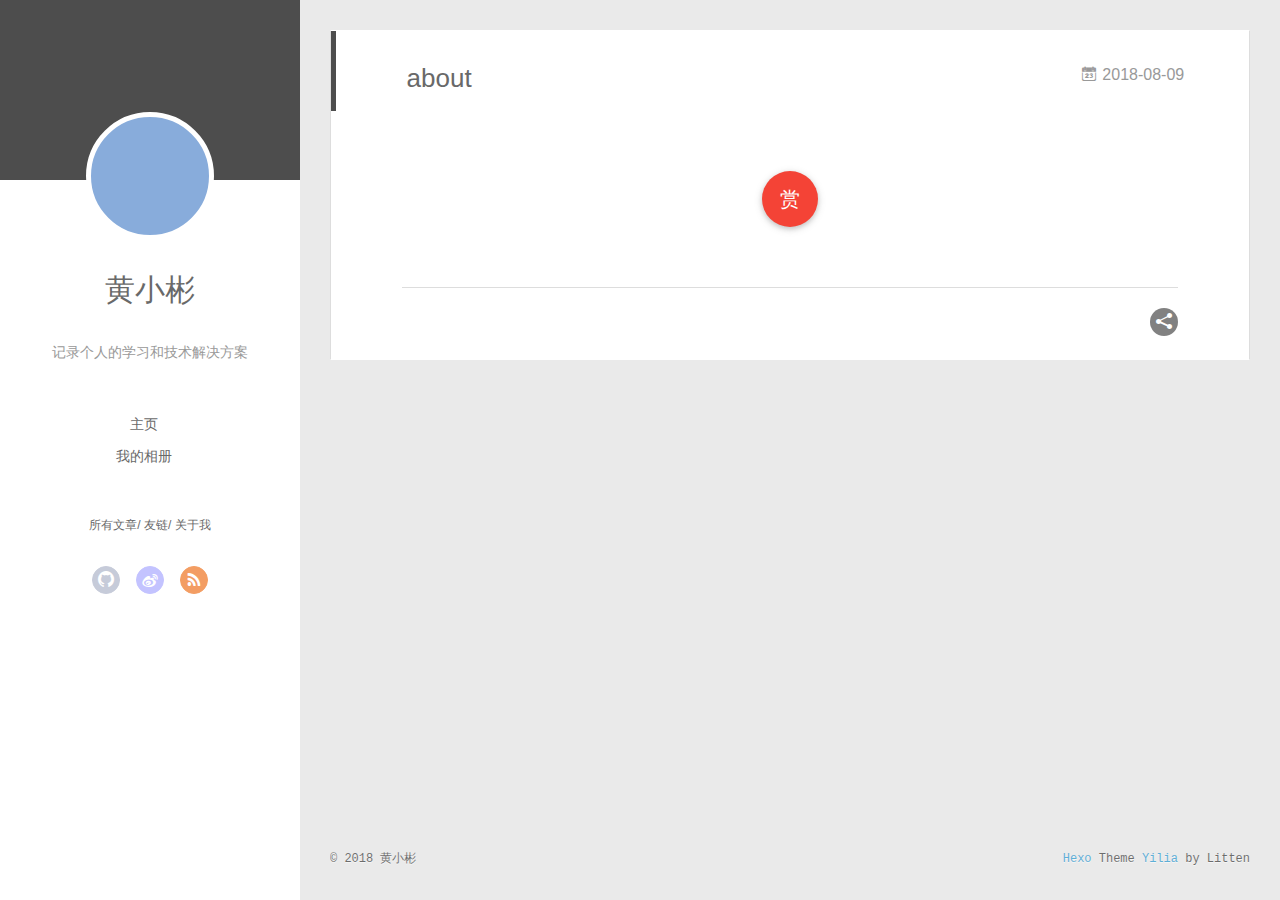
==== about/index.html @ 439bd2ae "Site updated: 2018-08-10 16:48:14" ====
<!DOCTYPE html>
<html>
<head>
  <meta charset="utf-8">
  
  <meta name="renderer" content="webkit">
  <meta http-equiv="X-UA-Compatible" content="IE=edge" >
  <link rel="dns-prefetch" href="https://www.binyun.net.cn">
  <title>about | 小彬の博客</title>
  <meta name="viewport" content="width=device-width, initial-scale=1, maximum-scale=1">
  <meta name="description" content="我所理解的生活就是做一些自己的事情。">
<meta name="keywords" content="java,开发者，程序员，编程。">
<meta property="og:type" content="website">
<meta property="og:title" content="about">
<meta property="og:url" content="https://www.binyun.net.cn/about/index.html">
<meta property="og:site_name" content="小彬の博客">
<meta property="og:description" content="我所理解的生活就是做一些自己的事情。">
<meta property="og:locale" content="zh-Hans">
<meta property="og:updated_time" content="2018-08-09T02:10:15.523Z">
<meta name="twitter:card" content="summary">
<meta name="twitter:title" content="about">
<meta name="twitter:description" content="我所理解的生活就是做一些自己的事情。">
  
    <link rel="alternative" href="/atom.xml" title="小彬の博客" type="application/atom+xml">
  
  
    <link rel="icon" href="/favicon.png">
  
  <link rel="stylesheet" type="text/css" href="/./main.0cf68a.css">
  <style type="text/css">
  
    #container.show {
      background: linear-gradient(200deg,#a0cfe4,#e8c37e);
    }
  </style>
  

  

</head>

<body>
  <div id="container" q-class="show:isCtnShow">
    <canvas id="anm-canvas" class="anm-canvas"></canvas>
    <div class="left-col" q-class="show:isShow">
      
<div class="overlay" style="background: #4d4d4d"></div>
<div class="intrude-less">
	<header id="header" class="inner">
		<a href="/" class="profilepic">
			<img src="" class="js-avatar">
		</a>
		<hgroup>
		  <h1 class="header-author"><a href="/">黄小彬</a></h1>
		</hgroup>
		
		<p class="header-subtitle">记录个人的学习和技术解决方案</p>
		

		<nav class="header-menu">
			<ul>
			
				<li><a href="/">主页</a></li>
	        
				<li><a href="/photos">我的相册</a></li>
	        
			</ul>
		</nav>
		<nav class="header-smart-menu">
    		
    			
    			<a q-on="click: openSlider(e, 'innerArchive')" href="javascript:void(0)">所有文章</a>
    			
            
    			
    			<a q-on="click: openSlider(e, 'friends')" href="javascript:void(0)">友链</a>
    			
            
    			
    			<a q-on="click: openSlider(e, 'aboutme')" href="javascript:void(0)">关于我</a>
    			
            
		</nav>
		<nav class="header-nav">
			<div class="social">
				
					<a class="github" target="_blank" href="#" title="github"><i class="icon-github"></i></a>
		        
					<a class="weibo" target="_blank" href="https://weibo.com/3853908824" title="weibo"><i class="icon-weibo"></i></a>
		        
					<a class="rss" target="_blank" href="#" title="rss"><i class="icon-rss"></i></a>
		        
			</div>
		</nav>
	</header>		
</div>

    </div>
    <div class="mid-col" q-class="show:isShow,hide:isShow|isFalse">
      
<nav id="mobile-nav">
  	<div class="overlay js-overlay" style="background: #4d4d4d"></div>
	<div class="btnctn js-mobile-btnctn">
  		<div class="slider-trigger list" q-on="click: openSlider(e)"><i class="icon icon-sort"></i></div>
	</div>
	<div class="intrude-less">
		<header id="header" class="inner">
			<div class="profilepic">
				<img src="" class="js-avatar">
			</div>
			<hgroup>
			  <h1 class="header-author js-header-author">黄小彬</h1>
			</hgroup>
			
			<p class="header-subtitle"><i class="icon icon-quo-left"></i>记录个人的学习和技术解决方案<i class="icon icon-quo-right"></i></p>
			
			
			
				
			
				
			
			
			
			<nav class="header-nav">
				<div class="social">
					
						<a class="github" target="_blank" href="#" title="github"><i class="icon-github"></i></a>
			        
						<a class="weibo" target="_blank" href="https://weibo.com/3853908824" title="weibo"><i class="icon-weibo"></i></a>
			        
						<a class="rss" target="_blank" href="#" title="rss"><i class="icon-rss"></i></a>
			        
				</div>
			</nav>

			<nav class="header-menu js-header-menu">
				<ul style="width: 50%">
				
				
					<li style="width: 50%"><a href="/">主页</a></li>
		        
					<li style="width: 50%"><a href="/photos">我的相册</a></li>
		        
				</ul>
			</nav>
		</header>				
	</div>
	<div class="mobile-mask" style="display:none" q-show="isShow"></div>
</nav>

      <div id="wrapper" class="body-wrap">
        <div class="menu-l">
          <div class="canvas-wrap">
            <canvas data-colors="#eaeaea" data-sectionHeight="100" data-contentId="js-content" id="myCanvas1" class="anm-canvas"></canvas>
          </div>
          <div id="js-content" class="content-ll">
            <article id="page-" class="article article-type-page " itemscope itemprop="blogPost">
  <div class="article-inner">
    
      <header class="article-header">
        
  
    <h1 class="article-title" itemprop="name">
      about
    </h1>
  

        
        <a href="/about/index.html" class="archive-article-date">
  	<time datetime="2018-08-09T02:10:15.000Z" itemprop="datePublished"><i class="icon-calendar icon"></i>2018-08-09</time>
</a>
        
      </header>
    
    <div class="article-entry" itemprop="articleBody">
      
        
      

      
        <div class="page-reward">
          <a href="javascript:;" class="page-reward-btn tooltip-top">
            <div class="tooltip tooltip-east">
            <span class="tooltip-item">
              赏
            </span>
            <span class="tooltip-content">
              <span class="tooltip-text">
                <span class="tooltip-inner">
                  <p class="reward-p"><i class="icon icon-quo-left"></i>谢谢你请我吃糖果<i class="icon icon-quo-right"></i></p>
                  <div class="reward-box">
                    
                    <div class="reward-box-item">
                      <img class="reward-img" src="/assets/img/alipay.jpg">
                      <span class="reward-type">支付宝</span>
                    </div>
                    
                    
                    <div class="reward-box-item">
                      <img class="reward-img" src="/assets/img/weixin.jpg">
                      <span class="reward-type">微信</span>
                    </div>
                    
                  </div>
                </span>
              </span>
            </span>
          </div>
          </a>
        </div>
      
    </div>
    <div class="article-info article-info-index">
      
      
      

      

      
        
<div class="share-btn share-icons tooltip-left">
  <div class="tooltip tooltip-east">
    <span class="tooltip-item">
      <a href="javascript:;" class="share-sns share-outer">
        <i class="icon icon-share"></i>
      </a>
    </span>
    <span class="tooltip-content">
      <div class="share-wrap">
        <div class="share-icons">
          <a class="weibo share-sns" href="javascript:;" data-type="weibo">
            <i class="icon icon-weibo"></i>
          </a>
          <a class="weixin share-sns wxFab" href="javascript:;" data-type="weixin">
            <i class="icon icon-weixin"></i>
          </a>
          <a class="qq share-sns" href="javascript:;" data-type="qq">
            <i class="icon icon-qq"></i>
          </a>
          <a class="douban share-sns" href="javascript:;" data-type="douban">
            <i class="icon icon-douban"></i>
          </a>
          <a class="qzone share-sns" href="javascript:;" data-type="qzone">
            <i class="icon icon-qzone"></i>
          </a>
          <a class="facebook share-sns" href="javascript:;" data-type="facebook">
            <i class="icon icon-facebook"></i>
          </a>
          <a class="twitter share-sns" href="javascript:;" data-type="twitter">
            <i class="icon icon-twitter"></i>
          </a>
          <a class="google share-sns" href="javascript:;" data-type="google">
            <i class="icon icon-google"></i>
          </a>
        </div>
      </div>
    </span>
  </div>
</div>

<div class="page-modal wx-share js-wx-box">
    <a class="close js-modal-close" href="javascript:;"><i class="icon icon-close"></i></a>
    <p>扫一扫，分享到微信</p>
    <div class="wx-qrcode">
      <img src="//pan.baidu.com/share/qrcode?url=https://www.binyun.net.cn/about/" alt="微信分享二维码">
    </div>
</div>

<div class="mask js-mask"></div>
      
      <div class="clearfix"></div>
    </div>
  </div>
</article>

  

<aside class="wrap-side-operation">
    <div class="mod-side-operation">
        
        <div class="jump-container" id="js-jump-container" style="display:none;">
            <a href="javascript:void(0)" class="mod-side-operation__jump-to-top">
                <i class="icon-font icon-back"></i>
            </a>
            <div id="js-jump-plan-container" class="jump-plan-container" style="top: -11px;">
                <i class="icon-font icon-plane jump-plane"></i>
            </div>
        </div>
        
        
    </div>
</aside>



  
  
  

  

  

  


          </div>
        </div>
      </div>
      <footer id="footer">
  <div class="outer">
    <div id="footer-info">
    	<div class="footer-left">
    		&copy; 2018 黄小彬
    	</div>
      	<div class="footer-right">
      		<a href="http://hexo.io/" target="_blank">Hexo</a>  Theme <a href="https://github.com/litten/hexo-theme-yilia" target="_blank">Yilia</a> by Litten
      	</div>
    </div>
  </div>
</footer>
    </div>
    <script>
	var yiliaConfig = {
		mathjax: false,
		isHome: false,
		isPost: false,
		isArchive: false,
		isTag: false,
		isCategory: false,
		open_in_new: false,
		toc_hide_index: true,
		root: "/",
		innerArchive: true,
		showTags: false
	}
</script>

<script>!function(t){function n(e){if(r[e])return r[e].exports;var i=r[e]={exports:{},id:e,loaded:!1};return t[e].call(i.exports,i,i.exports,n),i.loaded=!0,i.exports}var r={};n.m=t,n.c=r,n.p="./",n(0)}([function(t,n,r){r(195),t.exports=r(191)},function(t,n,r){var e=r(3),i=r(52),o=r(27),u=r(28),c=r(53),f="prototype",a=function(t,n,r){var s,l,h,v,p=t&a.F,d=t&a.G,y=t&a.S,g=t&a.P,b=t&a.B,m=d?e:y?e[n]||(e[n]={}):(e[n]||{})[f],x=d?i:i[n]||(i[n]={}),w=x[f]||(x[f]={});d&&(r=n);for(s in r)l=!p&&m&&void 0!==m[s],h=(l?m:r)[s],v=b&&l?c(h,e):g&&"function"==typeof h?c(Function.call,h):h,m&&u(m,s,h,t&a.U),x[s]!=h&&o(x,s,v),g&&w[s]!=h&&(w[s]=h)};e.core=i,a.F=1,a.G=2,a.S=4,a.P=8,a.B=16,a.W=32,a.U=64,a.R=128,t.exports=a},function(t,n,r){var e=r(6);t.exports=function(t){if(!e(t))throw TypeError(t+" is not an object!");return t}},function(t,n){var r=t.exports="undefined"!=typeof window&&window.Math==Math?window:"undefined"!=typeof self&&self.Math==Math?self:Function("return this")();"number"==typeof __g&&(__g=r)},function(t,n){t.exports=function(t){try{return!!t()}catch(t){return!0}}},function(t,n){var r=t.exports="undefined"!=typeof window&&window.Math==Math?window:"undefined"!=typeof self&&self.Math==Math?self:Function("return this")();"number"==typeof __g&&(__g=r)},function(t,n){t.exports=function(t){return"object"==typeof t?null!==t:"function"==typeof t}},function(t,n,r){var e=r(126)("wks"),i=r(76),o=r(3).Symbol,u="function"==typeof o;(t.exports=function(t){return e[t]||(e[t]=u&&o[t]||(u?o:i)("Symbol."+t))}).store=e},function(t,n){var r={}.hasOwnProperty;t.exports=function(t,n){return r.call(t,n)}},function(t,n,r){var e=r(94),i=r(33);t.exports=function(t){return e(i(t))}},function(t,n,r){t.exports=!r(4)(function(){return 7!=Object.defineProperty({},"a",{get:function(){return 7}}).a})},function(t,n,r){var e=r(2),i=r(167),o=r(50),u=Object.defineProperty;n.f=r(10)?Object.defineProperty:function(t,n,r){if(e(t),n=o(n,!0),e(r),i)try{return u(t,n,r)}catch(t){}if("get"in r||"set"in r)throw TypeError("Accessors not supported!");return"value"in r&&(t[n]=r.value),t}},function(t,n,r){t.exports=!r(18)(function(){return 7!=Object.defineProperty({},"a",{get:function(){return 7}}).a})},function(t,n,r){var e=r(14),i=r(22);t.exports=r(12)?function(t,n,r){return e.f(t,n,i(1,r))}:function(t,n,r){return t[n]=r,t}},function(t,n,r){var e=r(20),i=r(58),o=r(42),u=Object.defineProperty;n.f=r(12)?Object.defineProperty:function(t,n,r){if(e(t),n=o(n,!0),e(r),i)try{return u(t,n,r)}catch(t){}if("get"in r||"set"in r)throw TypeError("Accessors not supported!");return"value"in r&&(t[n]=r.value),t}},function(t,n,r){var e=r(40)("wks"),i=r(23),o=r(5).Symbol,u="function"==typeof o;(t.exports=function(t){return e[t]||(e[t]=u&&o[t]||(u?o:i)("Symbol."+t))}).store=e},function(t,n,r){var e=r(67),i=Math.min;t.exports=function(t){return t>0?i(e(t),9007199254740991):0}},function(t,n,r){var e=r(46);t.exports=function(t){return Object(e(t))}},function(t,n){t.exports=function(t){try{return!!t()}catch(t){return!0}}},function(t,n,r){var e=r(63),i=r(34);t.exports=Object.keys||function(t){return e(t,i)}},function(t,n,r){var e=r(21);t.exports=function(t){if(!e(t))throw TypeError(t+" is not an object!");return t}},function(t,n){t.exports=function(t){return"object"==typeof t?null!==t:"function"==typeof t}},function(t,n){t.exports=function(t,n){return{enumerable:!(1&t),configurable:!(2&t),writable:!(4&t),value:n}}},function(t,n){var r=0,e=Math.random();t.exports=function(t){return"Symbol(".concat(void 0===t?"":t,")_",(++r+e).toString(36))}},function(t,n){var r={}.hasOwnProperty;t.exports=function(t,n){return r.call(t,n)}},function(t,n){var r=t.exports={version:"2.4.0"};"number"==typeof __e&&(__e=r)},function(t,n){t.exports=function(t){if("function"!=typeof t)throw TypeError(t+" is not a function!");return t}},function(t,n,r){var e=r(11),i=r(66);t.exports=r(10)?function(t,n,r){return e.f(t,n,i(1,r))}:function(t,n,r){return t[n]=r,t}},function(t,n,r){var e=r(3),i=r(27),o=r(24),u=r(76)("src"),c="toString",f=Function[c],a=(""+f).split(c);r(52).inspectSource=function(t){return f.call(t)},(t.exports=function(t,n,r,c){var f="function"==typeof r;f&&(o(r,"name")||i(r,"name",n)),t[n]!==r&&(f&&(o(r,u)||i(r,u,t[n]?""+t[n]:a.join(String(n)))),t===e?t[n]=r:c?t[n]?t[n]=r:i(t,n,r):(delete t[n],i(t,n,r)))})(Function.prototype,c,function(){return"function"==typeof this&&this[u]||f.call(this)})},function(t,n,r){var e=r(1),i=r(4),o=r(46),u=function(t,n,r,e){var i=String(o(t)),u="<"+n;return""!==r&&(u+=" "+r+'="'+String(e).replace(/"/g,"&quot;")+'"'),u+">"+i+"</"+n+">"};t.exports=function(t,n){var r={};r[t]=n(u),e(e.P+e.F*i(function(){var n=""[t]('"');return n!==n.toLowerCase()||n.split('"').length>3}),"String",r)}},function(t,n,r){var e=r(115),i=r(46);t.exports=function(t){return e(i(t))}},function(t,n,r){var e=r(116),i=r(66),o=r(30),u=r(50),c=r(24),f=r(167),a=Object.getOwnPropertyDescriptor;n.f=r(10)?a:function(t,n){if(t=o(t),n=u(n,!0),f)try{return a(t,n)}catch(t){}if(c(t,n))return i(!e.f.call(t,n),t[n])}},function(t,n,r){var e=r(24),i=r(17),o=r(145)("IE_PROTO"),u=Object.prototype;t.exports=Object.getPrototypeOf||function(t){return t=i(t),e(t,o)?t[o]:"function"==typeof t.constructor&&t instanceof t.constructor?t.constructor.prototype:t instanceof Object?u:null}},function(t,n){t.exports=function(t){if(void 0==t)throw TypeError("Can't call method on  "+t);return t}},function(t,n){t.exports="constructor,hasOwnProperty,isPrototypeOf,propertyIsEnumerable,toLocaleString,toString,valueOf".split(",")},function(t,n){t.exports={}},function(t,n){t.exports=!0},function(t,n){n.f={}.propertyIsEnumerable},function(t,n,r){var e=r(14).f,i=r(8),o=r(15)("toStringTag");t.exports=function(t,n,r){t&&!i(t=r?t:t.prototype,o)&&e(t,o,{configurable:!0,value:n})}},function(t,n,r){var e=r(40)("keys"),i=r(23);t.exports=function(t){return e[t]||(e[t]=i(t))}},function(t,n,r){var e=r(5),i="__core-js_shared__",o=e[i]||(e[i]={});t.exports=function(t){return o[t]||(o[t]={})}},function(t,n){var r=Math.ceil,e=Math.floor;t.exports=function(t){return isNaN(t=+t)?0:(t>0?e:r)(t)}},function(t,n,r){var e=r(21);t.exports=function(t,n){if(!e(t))return t;var r,i;if(n&&"function"==typeof(r=t.toString)&&!e(i=r.call(t)))return i;if("function"==typeof(r=t.valueOf)&&!e(i=r.call(t)))return i;if(!n&&"function"==typeof(r=t.toString)&&!e(i=r.call(t)))return i;throw TypeError("Can't convert object to primitive value")}},function(t,n,r){var e=r(5),i=r(25),o=r(36),u=r(44),c=r(14).f;t.exports=function(t){var n=i.Symbol||(i.Symbol=o?{}:e.Symbol||{});"_"==t.charAt(0)||t in n||c(n,t,{value:u.f(t)})}},function(t,n,r){n.f=r(15)},function(t,n){var r={}.toString;t.exports=function(t){return r.call(t).slice(8,-1)}},function(t,n){t.exports=function(t){if(void 0==t)throw TypeError("Can't call method on  "+t);return t}},function(t,n,r){var e=r(4);t.exports=function(t,n){return!!t&&e(function(){n?t.call(null,function(){},1):t.call(null)})}},function(t,n,r){var e=r(53),i=r(115),o=r(17),u=r(16),c=r(203);t.exports=function(t,n){var r=1==t,f=2==t,a=3==t,s=4==t,l=6==t,h=5==t||l,v=n||c;return function(n,c,p){for(var d,y,g=o(n),b=i(g),m=e(c,p,3),x=u(b.length),w=0,S=r?v(n,x):f?v(n,0):void 0;x>w;w++)if((h||w in b)&&(d=b[w],y=m(d,w,g),t))if(r)S[w]=y;else if(y)switch(t){case 3:return!0;case 5:return d;case 6:return w;case 2:S.push(d)}else if(s)return!1;return l?-1:a||s?s:S}}},function(t,n,r){var e=r(1),i=r(52),o=r(4);t.exports=function(t,n){var r=(i.Object||{})[t]||Object[t],u={};u[t]=n(r),e(e.S+e.F*o(function(){r(1)}),"Object",u)}},function(t,n,r){var e=r(6);t.exports=function(t,n){if(!e(t))return t;var r,i;if(n&&"function"==typeof(r=t.toString)&&!e(i=r.call(t)))return i;if("function"==typeof(r=t.valueOf)&&!e(i=r.call(t)))return i;if(!n&&"function"==typeof(r=t.toString)&&!e(i=r.call(t)))return i;throw TypeError("Can't convert object to primitive value")}},function(t,n,r){var e=r(5),i=r(25),o=r(91),u=r(13),c="prototype",f=function(t,n,r){var a,s,l,h=t&f.F,v=t&f.G,p=t&f.S,d=t&f.P,y=t&f.B,g=t&f.W,b=v?i:i[n]||(i[n]={}),m=b[c],x=v?e:p?e[n]:(e[n]||{})[c];v&&(r=n);for(a in r)(s=!h&&x&&void 0!==x[a])&&a in b||(l=s?x[a]:r[a],b[a]=v&&"function"!=typeof x[a]?r[a]:y&&s?o(l,e):g&&x[a]==l?function(t){var n=function(n,r,e){if(this instanceof t){switch(arguments.length){case 0:return new t;case 1:return new t(n);case 2:return new t(n,r)}return new t(n,r,e)}return t.apply(this,arguments)};return n[c]=t[c],n}(l):d&&"function"==typeof l?o(Function.call,l):l,d&&((b.virtual||(b.virtual={}))[a]=l,t&f.R&&m&&!m[a]&&u(m,a,l)))};f.F=1,f.G=2,f.S=4,f.P=8,f.B=16,f.W=32,f.U=64,f.R=128,t.exports=f},function(t,n){var r=t.exports={version:"2.4.0"};"number"==typeof __e&&(__e=r)},function(t,n,r){var e=r(26);t.exports=function(t,n,r){if(e(t),void 0===n)return t;switch(r){case 1:return function(r){return t.call(n,r)};case 2:return function(r,e){return t.call(n,r,e)};case 3:return function(r,e,i){return t.call(n,r,e,i)}}return function(){return t.apply(n,arguments)}}},function(t,n,r){var e=r(183),i=r(1),o=r(126)("metadata"),u=o.store||(o.store=new(r(186))),c=function(t,n,r){var i=u.get(t);if(!i){if(!r)return;u.set(t,i=new e)}var o=i.get(n);if(!o){if(!r)return;i.set(n,o=new e)}return o},f=function(t,n,r){var e=c(n,r,!1);return void 0!==e&&e.has(t)},a=function(t,n,r){var e=c(n,r,!1);return void 0===e?void 0:e.get(t)},s=function(t,n,r,e){c(r,e,!0).set(t,n)},l=function(t,n){var r=c(t,n,!1),e=[];return r&&r.forEach(function(t,n){e.push(n)}),e},h=function(t){return void 0===t||"symbol"==typeof t?t:String(t)},v=function(t){i(i.S,"Reflect",t)};t.exports={store:u,map:c,has:f,get:a,set:s,keys:l,key:h,exp:v}},function(t,n,r){"use strict";if(r(10)){var e=r(69),i=r(3),o=r(4),u=r(1),c=r(127),f=r(152),a=r(53),s=r(68),l=r(66),h=r(27),v=r(73),p=r(67),d=r(16),y=r(75),g=r(50),b=r(24),m=r(180),x=r(114),w=r(6),S=r(17),_=r(137),O=r(70),E=r(32),P=r(71).f,j=r(154),F=r(76),M=r(7),A=r(48),N=r(117),T=r(146),I=r(155),k=r(80),L=r(123),R=r(74),C=r(130),D=r(160),U=r(11),W=r(31),G=U.f,B=W.f,V=i.RangeError,z=i.TypeError,q=i.Uint8Array,K="ArrayBuffer",J="Shared"+K,Y="BYTES_PER_ELEMENT",H="prototype",$=Array[H],X=f.ArrayBuffer,Q=f.DataView,Z=A(0),tt=A(2),nt=A(3),rt=A(4),et=A(5),it=A(6),ot=N(!0),ut=N(!1),ct=I.values,ft=I.keys,at=I.entries,st=$.lastIndexOf,lt=$.reduce,ht=$.reduceRight,vt=$.join,pt=$.sort,dt=$.slice,yt=$.toString,gt=$.toLocaleString,bt=M("iterator"),mt=M("toStringTag"),xt=F("typed_constructor"),wt=F("def_constructor"),St=c.CONSTR,_t=c.TYPED,Ot=c.VIEW,Et="Wrong length!",Pt=A(1,function(t,n){return Tt(T(t,t[wt]),n)}),jt=o(function(){return 1===new q(new Uint16Array([1]).buffer)[0]}),Ft=!!q&&!!q[H].set&&o(function(){new q(1).set({})}),Mt=function(t,n){if(void 0===t)throw z(Et);var r=+t,e=d(t);if(n&&!m(r,e))throw V(Et);return e},At=function(t,n){var r=p(t);if(r<0||r%n)throw V("Wrong offset!");return r},Nt=function(t){if(w(t)&&_t in t)return t;throw z(t+" is not a typed array!")},Tt=function(t,n){if(!(w(t)&&xt in t))throw z("It is not a typed array constructor!");return new t(n)},It=function(t,n){return kt(T(t,t[wt]),n)},kt=function(t,n){for(var r=0,e=n.length,i=Tt(t,e);e>r;)i[r]=n[r++];return i},Lt=function(t,n,r){G(t,n,{get:function(){return this._d[r]}})},Rt=function(t){var n,r,e,i,o,u,c=S(t),f=arguments.length,s=f>1?arguments[1]:void 0,l=void 0!==s,h=j(c);if(void 0!=h&&!_(h)){for(u=h.call(c),e=[],n=0;!(o=u.next()).done;n++)e.push(o.value);c=e}for(l&&f>2&&(s=a(s,arguments[2],2)),n=0,r=d(c.length),i=Tt(this,r);r>n;n++)i[n]=l?s(c[n],n):c[n];return i},Ct=function(){for(var t=0,n=arguments.length,r=Tt(this,n);n>t;)r[t]=arguments[t++];return r},Dt=!!q&&o(function(){gt.call(new q(1))}),Ut=function(){return gt.apply(Dt?dt.call(Nt(this)):Nt(this),arguments)},Wt={copyWithin:function(t,n){return D.call(Nt(this),t,n,arguments.length>2?arguments[2]:void 0)},every:function(t){return rt(Nt(this),t,arguments.length>1?arguments[1]:void 0)},fill:function(t){return C.apply(Nt(this),arguments)},filter:function(t){return It(this,tt(Nt(this),t,arguments.length>1?arguments[1]:void 0))},find:function(t){return et(Nt(this),t,arguments.length>1?arguments[1]:void 0)},findIndex:function(t){return it(Nt(this),t,arguments.length>1?arguments[1]:void 0)},forEach:function(t){Z(Nt(this),t,arguments.length>1?arguments[1]:void 0)},indexOf:function(t){return ut(Nt(this),t,arguments.length>1?arguments[1]:void 0)},includes:function(t){return ot(Nt(this),t,arguments.length>1?arguments[1]:void 0)},join:function(t){return vt.apply(Nt(this),arguments)},lastIndexOf:function(t){return st.apply(Nt(this),arguments)},map:function(t){return Pt(Nt(this),t,arguments.length>1?arguments[1]:void 0)},reduce:function(t){return lt.apply(Nt(this),arguments)},reduceRight:function(t){return ht.apply(Nt(this),arguments)},reverse:function(){for(var t,n=this,r=Nt(n).length,e=Math.floor(r/2),i=0;i<e;)t=n[i],n[i++]=n[--r],n[r]=t;return n},some:function(t){return nt(Nt(this),t,arguments.length>1?arguments[1]:void 0)},sort:function(t){return pt.call(Nt(this),t)},subarray:function(t,n){var r=Nt(this),e=r.length,i=y(t,e);return new(T(r,r[wt]))(r.buffer,r.byteOffset+i*r.BYTES_PER_ELEMENT,d((void 0===n?e:y(n,e))-i))}},Gt=function(t,n){return It(this,dt.call(Nt(this),t,n))},Bt=function(t){Nt(this);var n=At(arguments[1],1),r=this.length,e=S(t),i=d(e.length),o=0;if(i+n>r)throw V(Et);for(;o<i;)this[n+o]=e[o++]},Vt={entries:function(){return at.call(Nt(this))},keys:function(){return ft.call(Nt(this))},values:function(){return ct.call(Nt(this))}},zt=function(t,n){return w(t)&&t[_t]&&"symbol"!=typeof n&&n in t&&String(+n)==String(n)},qt=function(t,n){return zt(t,n=g(n,!0))?l(2,t[n]):B(t,n)},Kt=function(t,n,r){return!(zt(t,n=g(n,!0))&&w(r)&&b(r,"value"))||b(r,"get")||b(r,"set")||r.configurable||b(r,"writable")&&!r.writable||b(r,"enumerable")&&!r.enumerable?G(t,n,r):(t[n]=r.value,t)};St||(W.f=qt,U.f=Kt),u(u.S+u.F*!St,"Object",{getOwnPropertyDescriptor:qt,defineProperty:Kt}),o(function(){yt.call({})})&&(yt=gt=function(){return vt.call(this)});var Jt=v({},Wt);v(Jt,Vt),h(Jt,bt,Vt.values),v(Jt,{slice:Gt,set:Bt,constructor:function(){},toString:yt,toLocaleString:Ut}),Lt(Jt,"buffer","b"),Lt(Jt,"byteOffset","o"),Lt(Jt,"byteLength","l"),Lt(Jt,"length","e"),G(Jt,mt,{get:function(){return this[_t]}}),t.exports=function(t,n,r,f){f=!!f;var a=t+(f?"Clamped":"")+"Array",l="Uint8Array"!=a,v="get"+t,p="set"+t,y=i[a],g=y||{},b=y&&E(y),m=!y||!c.ABV,S={},_=y&&y[H],j=function(t,r){var e=t._d;return e.v[v](r*n+e.o,jt)},F=function(t,r,e){var i=t._d;f&&(e=(e=Math.round(e))<0?0:e>255?255:255&e),i.v[p](r*n+i.o,e,jt)},M=function(t,n){G(t,n,{get:function(){return j(this,n)},set:function(t){return F(this,n,t)},enumerable:!0})};m?(y=r(function(t,r,e,i){s(t,y,a,"_d");var o,u,c,f,l=0,v=0;if(w(r)){if(!(r instanceof X||(f=x(r))==K||f==J))return _t in r?kt(y,r):Rt.call(y,r);o=r,v=At(e,n);var p=r.byteLength;if(void 0===i){if(p%n)throw V(Et);if((u=p-v)<0)throw V(Et)}else if((u=d(i)*n)+v>p)throw V(Et);c=u/n}else c=Mt(r,!0),u=c*n,o=new X(u);for(h(t,"_d",{b:o,o:v,l:u,e:c,v:new Q(o)});l<c;)M(t,l++)}),_=y[H]=O(Jt),h(_,"constructor",y)):L(function(t){new y(null),new y(t)},!0)||(y=r(function(t,r,e,i){s(t,y,a);var o;return w(r)?r instanceof X||(o=x(r))==K||o==J?void 0!==i?new g(r,At(e,n),i):void 0!==e?new g(r,At(e,n)):new g(r):_t in r?kt(y,r):Rt.call(y,r):new g(Mt(r,l))}),Z(b!==Function.prototype?P(g).concat(P(b)):P(g),function(t){t in y||h(y,t,g[t])}),y[H]=_,e||(_.constructor=y));var A=_[bt],N=!!A&&("values"==A.name||void 0==A.name),T=Vt.values;h(y,xt,!0),h(_,_t,a),h(_,Ot,!0),h(_,wt,y),(f?new y(1)[mt]==a:mt in _)||G(_,mt,{get:function(){return a}}),S[a]=y,u(u.G+u.W+u.F*(y!=g),S),u(u.S,a,{BYTES_PER_ELEMENT:n,from:Rt,of:Ct}),Y in _||h(_,Y,n),u(u.P,a,Wt),R(a),u(u.P+u.F*Ft,a,{set:Bt}),u(u.P+u.F*!N,a,Vt),u(u.P+u.F*(_.toString!=yt),a,{toString:yt}),u(u.P+u.F*o(function(){new y(1).slice()}),a,{slice:Gt}),u(u.P+u.F*(o(function(){return[1,2].toLocaleString()!=new y([1,2]).toLocaleString()})||!o(function(){_.toLocaleString.call([1,2])})),a,{toLocaleString:Ut}),k[a]=N?A:T,e||N||h(_,bt,T)}}else t.exports=function(){}},function(t,n){var r={}.toString;t.exports=function(t){return r.call(t).slice(8,-1)}},function(t,n,r){var e=r(21),i=r(5).document,o=e(i)&&e(i.createElement);t.exports=function(t){return o?i.createElement(t):{}}},function(t,n,r){t.exports=!r(12)&&!r(18)(function(){return 7!=Object.defineProperty(r(57)("div"),"a",{get:function(){return 7}}).a})},function(t,n,r){"use strict";var e=r(36),i=r(51),o=r(64),u=r(13),c=r(8),f=r(35),a=r(96),s=r(38),l=r(103),h=r(15)("iterator"),v=!([].keys&&"next"in[].keys()),p="keys",d="values",y=function(){return this};t.exports=function(t,n,r,g,b,m,x){a(r,n,g);var w,S,_,O=function(t){if(!v&&t in F)return F[t];switch(t){case p:case d:return function(){return new r(this,t)}}return function(){return new r(this,t)}},E=n+" Iterator",P=b==d,j=!1,F=t.prototype,M=F[h]||F["@@iterator"]||b&&F[b],A=M||O(b),N=b?P?O("entries"):A:void 0,T="Array"==n?F.entries||M:M;if(T&&(_=l(T.call(new t)))!==Object.prototype&&(s(_,E,!0),e||c(_,h)||u(_,h,y)),P&&M&&M.name!==d&&(j=!0,A=function(){return M.call(this)}),e&&!x||!v&&!j&&F[h]||u(F,h,A),f[n]=A,f[E]=y,b)if(w={values:P?A:O(d),keys:m?A:O(p),entries:N},x)for(S in w)S in F||o(F,S,w[S]);else i(i.P+i.F*(v||j),n,w);return w}},function(t,n,r){var e=r(20),i=r(100),o=r(34),u=r(39)("IE_PROTO"),c=function(){},f="prototype",a=function(){var t,n=r(57)("iframe"),e=o.length;for(n.style.display="none",r(93).appendChild(n),n.src="javascript:",t=n.contentWindow.document,t.open(),t.write("<script>document.F=Object<\/script>"),t.close(),a=t.F;e--;)delete a[f][o[e]];return a()};t.exports=Object.create||function(t,n){var r;return null!==t?(c[f]=e(t),r=new c,c[f]=null,r[u]=t):r=a(),void 0===n?r:i(r,n)}},function(t,n,r){var e=r(63),i=r(34).concat("length","prototype");n.f=Object.getOwnPropertyNames||function(t){return e(t,i)}},function(t,n){n.f=Object.getOwnPropertySymbols},function(t,n,r){var e=r(8),i=r(9),o=r(90)(!1),u=r(39)("IE_PROTO");t.exports=function(t,n){var r,c=i(t),f=0,a=[];for(r in c)r!=u&&e(c,r)&&a.push(r);for(;n.length>f;)e(c,r=n[f++])&&(~o(a,r)||a.push(r));return a}},function(t,n,r){t.exports=r(13)},function(t,n,r){var e=r(76)("meta"),i=r(6),o=r(24),u=r(11).f,c=0,f=Object.isExtensible||function(){return!0},a=!r(4)(function(){return f(Object.preventExtensions({}))}),s=function(t){u(t,e,{value:{i:"O"+ ++c,w:{}}})},l=function(t,n){if(!i(t))return"symbol"==typeof t?t:("string"==typeof t?"S":"P")+t;if(!o(t,e)){if(!f(t))return"F";if(!n)return"E";s(t)}return t[e].i},h=function(t,n){if(!o(t,e)){if(!f(t))return!0;if(!n)return!1;s(t)}return t[e].w},v=function(t){return a&&p.NEED&&f(t)&&!o(t,e)&&s(t),t},p=t.exports={KEY:e,NEED:!1,fastKey:l,getWeak:h,onFreeze:v}},function(t,n){t.exports=function(t,n){return{enumerable:!(1&t),configurable:!(2&t),writable:!(4&t),value:n}}},function(t,n){var r=Math.ceil,e=Math.floor;t.exports=function(t){return isNaN(t=+t)?0:(t>0?e:r)(t)}},function(t,n){t.exports=function(t,n,r,e){if(!(t instanceof n)||void 0!==e&&e in t)throw TypeError(r+": incorrect invocation!");return t}},function(t,n){t.exports=!1},function(t,n,r){var e=r(2),i=r(173),o=r(133),u=r(145)("IE_PROTO"),c=function(){},f="prototype",a=function(){var t,n=r(132)("iframe"),e=o.length;for(n.style.display="none",r(135).appendChild(n),n.src="javascript:",t=n.contentWindow.document,t.open(),t.write("<script>document.F=Object<\/script>"),t.close(),a=t.F;e--;)delete a[f][o[e]];return a()};t.exports=Object.create||function(t,n){var r;return null!==t?(c[f]=e(t),r=new c,c[f]=null,r[u]=t):r=a(),void 0===n?r:i(r,n)}},function(t,n,r){var e=r(175),i=r(133).concat("length","prototype");n.f=Object.getOwnPropertyNames||function(t){return e(t,i)}},function(t,n,r){var e=r(175),i=r(133);t.exports=Object.keys||function(t){return e(t,i)}},function(t,n,r){var e=r(28);t.exports=function(t,n,r){for(var i in n)e(t,i,n[i],r);return t}},function(t,n,r){"use strict";var e=r(3),i=r(11),o=r(10),u=r(7)("species");t.exports=function(t){var n=e[t];o&&n&&!n[u]&&i.f(n,u,{configurable:!0,get:function(){return this}})}},function(t,n,r){var e=r(67),i=Math.max,o=Math.min;t.exports=function(t,n){return t=e(t),t<0?i(t+n,0):o(t,n)}},function(t,n){var r=0,e=Math.random();t.exports=function(t){return"Symbol(".concat(void 0===t?"":t,")_",(++r+e).toString(36))}},function(t,n,r){var e=r(33);t.exports=function(t){return Object(e(t))}},function(t,n,r){var e=r(7)("unscopables"),i=Array.prototype;void 0==i[e]&&r(27)(i,e,{}),t.exports=function(t){i[e][t]=!0}},function(t,n,r){var e=r(53),i=r(169),o=r(137),u=r(2),c=r(16),f=r(154),a={},s={},n=t.exports=function(t,n,r,l,h){var v,p,d,y,g=h?function(){return t}:f(t),b=e(r,l,n?2:1),m=0;if("function"!=typeof g)throw TypeError(t+" is not iterable!");if(o(g)){for(v=c(t.length);v>m;m++)if((y=n?b(u(p=t[m])[0],p[1]):b(t[m]))===a||y===s)return y}else for(d=g.call(t);!(p=d.next()).done;)if((y=i(d,b,p.value,n))===a||y===s)return y};n.BREAK=a,n.RETURN=s},function(t,n){t.exports={}},function(t,n,r){var e=r(11).f,i=r(24),o=r(7)("toStringTag");t.exports=function(t,n,r){t&&!i(t=r?t:t.prototype,o)&&e(t,o,{configurable:!0,value:n})}},function(t,n,r){var e=r(1),i=r(46),o=r(4),u=r(150),c="["+u+"]",f="​",a=RegExp("^"+c+c+"*"),s=RegExp(c+c+"*$"),l=function(t,n,r){var i={},c=o(function(){return!!u[t]()||f[t]()!=f}),a=i[t]=c?n(h):u[t];r&&(i[r]=a),e(e.P+e.F*c,"String",i)},h=l.trim=function(t,n){return t=String(i(t)),1&n&&(t=t.replace(a,"")),2&n&&(t=t.replace(s,"")),t};t.exports=l},function(t,n,r){t.exports={default:r(86),__esModule:!0}},function(t,n,r){t.exports={default:r(87),__esModule:!0}},function(t,n,r){"use strict";function e(t){return t&&t.__esModule?t:{default:t}}n.__esModule=!0;var i=r(84),o=e(i),u=r(83),c=e(u),f="function"==typeof c.default&&"symbol"==typeof o.default?function(t){return typeof t}:function(t){return t&&"function"==typeof c.default&&t.constructor===c.default&&t!==c.default.prototype?"symbol":typeof t};n.default="function"==typeof c.default&&"symbol"===f(o.default)?function(t){return void 0===t?"undefined":f(t)}:function(t){return t&&"function"==typeof c.default&&t.constructor===c.default&&t!==c.default.prototype?"symbol":void 0===t?"undefined":f(t)}},function(t,n,r){r(110),r(108),r(111),r(112),t.exports=r(25).Symbol},function(t,n,r){r(109),r(113),t.exports=r(44).f("iterator")},function(t,n){t.exports=function(t){if("function"!=typeof t)throw TypeError(t+" is not a function!");return t}},function(t,n){t.exports=function(){}},function(t,n,r){var e=r(9),i=r(106),o=r(105);t.exports=function(t){return function(n,r,u){var c,f=e(n),a=i(f.length),s=o(u,a);if(t&&r!=r){for(;a>s;)if((c=f[s++])!=c)return!0}else for(;a>s;s++)if((t||s in f)&&f[s]===r)return t||s||0;return!t&&-1}}},function(t,n,r){var e=r(88);t.exports=function(t,n,r){if(e(t),void 0===n)return t;switch(r){case 1:return function(r){return t.call(n,r)};case 2:return function(r,e){return t.call(n,r,e)};case 3:return function(r,e,i){return t.call(n,r,e,i)}}return function(){return t.apply(n,arguments)}}},function(t,n,r){var e=r(19),i=r(62),o=r(37);t.exports=function(t){var n=e(t),r=i.f;if(r)for(var u,c=r(t),f=o.f,a=0;c.length>a;)f.call(t,u=c[a++])&&n.push(u);return n}},function(t,n,r){t.exports=r(5).document&&document.documentElement},function(t,n,r){var e=r(56);t.exports=Object("z").propertyIsEnumerable(0)?Object:function(t){return"String"==e(t)?t.split(""):Object(t)}},function(t,n,r){var e=r(56);t.exports=Array.isArray||function(t){return"Array"==e(t)}},function(t,n,r){"use strict";var e=r(60),i=r(22),o=r(38),u={};r(13)(u,r(15)("iterator"),function(){return this}),t.exports=function(t,n,r){t.prototype=e(u,{next:i(1,r)}),o(t,n+" Iterator")}},function(t,n){t.exports=function(t,n){return{value:n,done:!!t}}},function(t,n,r){var e=r(19),i=r(9);t.exports=function(t,n){for(var r,o=i(t),u=e(o),c=u.length,f=0;c>f;)if(o[r=u[f++]]===n)return r}},function(t,n,r){var e=r(23)("meta"),i=r(21),o=r(8),u=r(14).f,c=0,f=Object.isExtensible||function(){return!0},a=!r(18)(function(){return f(Object.preventExtensions({}))}),s=function(t){u(t,e,{value:{i:"O"+ ++c,w:{}}})},l=function(t,n){if(!i(t))return"symbol"==typeof t?t:("string"==typeof t?"S":"P")+t;if(!o(t,e)){if(!f(t))return"F";if(!n)return"E";s(t)}return t[e].i},h=function(t,n){if(!o(t,e)){if(!f(t))return!0;if(!n)return!1;s(t)}return t[e].w},v=function(t){return a&&p.NEED&&f(t)&&!o(t,e)&&s(t),t},p=t.exports={KEY:e,NEED:!1,fastKey:l,getWeak:h,onFreeze:v}},function(t,n,r){var e=r(14),i=r(20),o=r(19);t.exports=r(12)?Object.defineProperties:function(t,n){i(t);for(var r,u=o(n),c=u.length,f=0;c>f;)e.f(t,r=u[f++],n[r]);return t}},function(t,n,r){var e=r(37),i=r(22),o=r(9),u=r(42),c=r(8),f=r(58),a=Object.getOwnPropertyDescriptor;n.f=r(12)?a:function(t,n){if(t=o(t),n=u(n,!0),f)try{return a(t,n)}catch(t){}if(c(t,n))return i(!e.f.call(t,n),t[n])}},function(t,n,r){var e=r(9),i=r(61).f,o={}.toString,u="object"==typeof window&&window&&Object.getOwnPropertyNames?Object.getOwnPropertyNames(window):[],c=function(t){try{return i(t)}catch(t){return u.slice()}};t.exports.f=function(t){return u&&"[object Window]"==o.call(t)?c(t):i(e(t))}},function(t,n,r){var e=r(8),i=r(77),o=r(39)("IE_PROTO"),u=Object.prototype;t.exports=Object.getPrototypeOf||function(t){return t=i(t),e(t,o)?t[o]:"function"==typeof t.constructor&&t instanceof t.constructor?t.constructor.prototype:t instanceof Object?u:null}},function(t,n,r){var e=r(41),i=r(33);t.exports=function(t){return function(n,r){var o,u,c=String(i(n)),f=e(r),a=c.length;return f<0||f>=a?t?"":void 0:(o=c.charCodeAt(f),o<55296||o>56319||f+1===a||(u=c.charCodeAt(f+1))<56320||u>57343?t?c.charAt(f):o:t?c.slice(f,f+2):u-56320+(o-55296<<10)+65536)}}},function(t,n,r){var e=r(41),i=Math.max,o=Math.min;t.exports=function(t,n){return t=e(t),t<0?i(t+n,0):o(t,n)}},function(t,n,r){var e=r(41),i=Math.min;t.exports=function(t){return t>0?i(e(t),9007199254740991):0}},function(t,n,r){"use strict";var e=r(89),i=r(97),o=r(35),u=r(9);t.exports=r(59)(Array,"Array",function(t,n){this._t=u(t),this._i=0,this._k=n},function(){var t=this._t,n=this._k,r=this._i++;return!t||r>=t.length?(this._t=void 0,i(1)):"keys"==n?i(0,r):"values"==n?i(0,t[r]):i(0,[r,t[r]])},"values"),o.Arguments=o.Array,e("keys"),e("values"),e("entries")},function(t,n){},function(t,n,r){"use strict";var e=r(104)(!0);r(59)(String,"String",function(t){this._t=String(t),this._i=0},function(){var t,n=this._t,r=this._i;return r>=n.length?{value:void 0,done:!0}:(t=e(n,r),this._i+=t.length,{value:t,done:!1})})},function(t,n,r){"use strict";var e=r(5),i=r(8),o=r(12),u=r(51),c=r(64),f=r(99).KEY,a=r(18),s=r(40),l=r(38),h=r(23),v=r(15),p=r(44),d=r(43),y=r(98),g=r(92),b=r(95),m=r(20),x=r(9),w=r(42),S=r(22),_=r(60),O=r(102),E=r(101),P=r(14),j=r(19),F=E.f,M=P.f,A=O.f,N=e.Symbol,T=e.JSON,I=T&&T.stringify,k="prototype",L=v("_hidden"),R=v("toPrimitive"),C={}.propertyIsEnumerable,D=s("symbol-registry"),U=s("symbols"),W=s("op-symbols"),G=Object[k],B="function"==typeof N,V=e.QObject,z=!V||!V[k]||!V[k].findChild,q=o&&a(function(){return 7!=_(M({},"a",{get:function(){return M(this,"a",{value:7}).a}})).a})?function(t,n,r){var e=F(G,n);e&&delete G[n],M(t,n,r),e&&t!==G&&M(G,n,e)}:M,K=function(t){var n=U[t]=_(N[k]);return n._k=t,n},J=B&&"symbol"==typeof N.iterator?function(t){return"symbol"==typeof t}:function(t){return t instanceof N},Y=function(t,n,r){return t===G&&Y(W,n,r),m(t),n=w(n,!0),m(r),i(U,n)?(r.enumerable?(i(t,L)&&t[L][n]&&(t[L][n]=!1),r=_(r,{enumerable:S(0,!1)})):(i(t,L)||M(t,L,S(1,{})),t[L][n]=!0),q(t,n,r)):M(t,n,r)},H=function(t,n){m(t);for(var r,e=g(n=x(n)),i=0,o=e.length;o>i;)Y(t,r=e[i++],n[r]);return t},$=function(t,n){return void 0===n?_(t):H(_(t),n)},X=function(t){var n=C.call(this,t=w(t,!0));return!(this===G&&i(U,t)&&!i(W,t))&&(!(n||!i(this,t)||!i(U,t)||i(this,L)&&this[L][t])||n)},Q=function(t,n){if(t=x(t),n=w(n,!0),t!==G||!i(U,n)||i(W,n)){var r=F(t,n);return!r||!i(U,n)||i(t,L)&&t[L][n]||(r.enumerable=!0),r}},Z=function(t){for(var n,r=A(x(t)),e=[],o=0;r.length>o;)i(U,n=r[o++])||n==L||n==f||e.push(n);return e},tt=function(t){for(var n,r=t===G,e=A(r?W:x(t)),o=[],u=0;e.length>u;)!i(U,n=e[u++])||r&&!i(G,n)||o.push(U[n]);return o};B||(N=function(){if(this instanceof N)throw TypeError("Symbol is not a constructor!");var t=h(arguments.length>0?arguments[0]:void 0),n=function(r){this===G&&n.call(W,r),i(this,L)&&i(this[L],t)&&(this[L][t]=!1),q(this,t,S(1,r))};return o&&z&&q(G,t,{configurable:!0,set:n}),K(t)},c(N[k],"toString",function(){return this._k}),E.f=Q,P.f=Y,r(61).f=O.f=Z,r(37).f=X,r(62).f=tt,o&&!r(36)&&c(G,"propertyIsEnumerable",X,!0),p.f=function(t){return K(v(t))}),u(u.G+u.W+u.F*!B,{Symbol:N});for(var nt="hasInstance,isConcatSpreadable,iterator,match,replace,search,species,split,toPrimitive,toStringTag,unscopables".split(","),rt=0;nt.length>rt;)v(nt[rt++]);for(var nt=j(v.store),rt=0;nt.length>rt;)d(nt[rt++]);u(u.S+u.F*!B,"Symbol",{for:function(t){return i(D,t+="")?D[t]:D[t]=N(t)},keyFor:function(t){if(J(t))return y(D,t);throw TypeError(t+" is not a symbol!")},useSetter:function(){z=!0},useSimple:function(){z=!1}}),u(u.S+u.F*!B,"Object",{create:$,defineProperty:Y,defineProperties:H,getOwnPropertyDescriptor:Q,getOwnPropertyNames:Z,getOwnPropertySymbols:tt}),T&&u(u.S+u.F*(!B||a(function(){var t=N();return"[null]"!=I([t])||"{}"!=I({a:t})||"{}"!=I(Object(t))})),"JSON",{stringify:function(t){if(void 0!==t&&!J(t)){for(var n,r,e=[t],i=1;arguments.length>i;)e.push(arguments[i++]);return n=e[1],"function"==typeof n&&(r=n),!r&&b(n)||(n=function(t,n){if(r&&(n=r.call(this,t,n)),!J(n))return n}),e[1]=n,I.apply(T,e)}}}),N[k][R]||r(13)(N[k],R,N[k].valueOf),l(N,"Symbol"),l(Math,"Math",!0),l(e.JSON,"JSON",!0)},function(t,n,r){r(43)("asyncIterator")},function(t,n,r){r(43)("observable")},function(t,n,r){r(107);for(var e=r(5),i=r(13),o=r(35),u=r(15)("toStringTag"),c=["NodeList","DOMTokenList","MediaList","StyleSheetList","CSSRuleList"],f=0;f<5;f++){var a=c[f],s=e[a],l=s&&s.prototype;l&&!l[u]&&i(l,u,a),o[a]=o.Array}},function(t,n,r){var e=r(45),i=r(7)("toStringTag"),o="Arguments"==e(function(){return arguments}()),u=function(t,n){try{return t[n]}catch(t){}};t.exports=function(t){var n,r,c;return void 0===t?"Undefined":null===t?"Null":"string"==typeof(r=u(n=Object(t),i))?r:o?e(n):"Object"==(c=e(n))&&"function"==typeof n.callee?"Arguments":c}},function(t,n,r){var e=r(45);t.exports=Object("z").propertyIsEnumerable(0)?Object:function(t){return"String"==e(t)?t.split(""):Object(t)}},function(t,n){n.f={}.propertyIsEnumerable},function(t,n,r){var e=r(30),i=r(16),o=r(75);t.exports=function(t){return function(n,r,u){var c,f=e(n),a=i(f.length),s=o(u,a);if(t&&r!=r){for(;a>s;)if((c=f[s++])!=c)return!0}else for(;a>s;s++)if((t||s in f)&&f[s]===r)return t||s||0;return!t&&-1}}},function(t,n,r){"use strict";var e=r(3),i=r(1),o=r(28),u=r(73),c=r(65),f=r(79),a=r(68),s=r(6),l=r(4),h=r(123),v=r(81),p=r(136);t.exports=function(t,n,r,d,y,g){var b=e[t],m=b,x=y?"set":"add",w=m&&m.prototype,S={},_=function(t){var n=w[t];o(w,t,"delete"==t?function(t){return!(g&&!s(t))&&n.call(this,0===t?0:t)}:"has"==t?function(t){return!(g&&!s(t))&&n.call(this,0===t?0:t)}:"get"==t?function(t){return g&&!s(t)?void 0:n.call(this,0===t?0:t)}:"add"==t?function(t){return n.call(this,0===t?0:t),this}:function(t,r){return n.call(this,0===t?0:t,r),this})};if("function"==typeof m&&(g||w.forEach&&!l(function(){(new m).entries().next()}))){var O=new m,E=O[x](g?{}:-0,1)!=O,P=l(function(){O.has(1)}),j=h(function(t){new m(t)}),F=!g&&l(function(){for(var t=new m,n=5;n--;)t[x](n,n);return!t.has(-0)});j||(m=n(function(n,r){a(n,m,t);var e=p(new b,n,m);return void 0!=r&&f(r,y,e[x],e),e}),m.prototype=w,w.constructor=m),(P||F)&&(_("delete"),_("has"),y&&_("get")),(F||E)&&_(x),g&&w.clear&&delete w.clear}else m=d.getConstructor(n,t,y,x),u(m.prototype,r),c.NEED=!0;return v(m,t),S[t]=m,i(i.G+i.W+i.F*(m!=b),S),g||d.setStrong(m,t,y),m}},function(t,n,r){"use strict";var e=r(27),i=r(28),o=r(4),u=r(46),c=r(7);t.exports=function(t,n,r){var f=c(t),a=r(u,f,""[t]),s=a[0],l=a[1];o(function(){var n={};return n[f]=function(){return 7},7!=""[t](n)})&&(i(String.prototype,t,s),e(RegExp.prototype,f,2==n?function(t,n){return l.call(t,this,n)}:function(t){return l.call(t,this)}))}
},function(t,n,r){"use strict";var e=r(2);t.exports=function(){var t=e(this),n="";return t.global&&(n+="g"),t.ignoreCase&&(n+="i"),t.multiline&&(n+="m"),t.unicode&&(n+="u"),t.sticky&&(n+="y"),n}},function(t,n){t.exports=function(t,n,r){var e=void 0===r;switch(n.length){case 0:return e?t():t.call(r);case 1:return e?t(n[0]):t.call(r,n[0]);case 2:return e?t(n[0],n[1]):t.call(r,n[0],n[1]);case 3:return e?t(n[0],n[1],n[2]):t.call(r,n[0],n[1],n[2]);case 4:return e?t(n[0],n[1],n[2],n[3]):t.call(r,n[0],n[1],n[2],n[3])}return t.apply(r,n)}},function(t,n,r){var e=r(6),i=r(45),o=r(7)("match");t.exports=function(t){var n;return e(t)&&(void 0!==(n=t[o])?!!n:"RegExp"==i(t))}},function(t,n,r){var e=r(7)("iterator"),i=!1;try{var o=[7][e]();o.return=function(){i=!0},Array.from(o,function(){throw 2})}catch(t){}t.exports=function(t,n){if(!n&&!i)return!1;var r=!1;try{var o=[7],u=o[e]();u.next=function(){return{done:r=!0}},o[e]=function(){return u},t(o)}catch(t){}return r}},function(t,n,r){t.exports=r(69)||!r(4)(function(){var t=Math.random();__defineSetter__.call(null,t,function(){}),delete r(3)[t]})},function(t,n){n.f=Object.getOwnPropertySymbols},function(t,n,r){var e=r(3),i="__core-js_shared__",o=e[i]||(e[i]={});t.exports=function(t){return o[t]||(o[t]={})}},function(t,n,r){for(var e,i=r(3),o=r(27),u=r(76),c=u("typed_array"),f=u("view"),a=!(!i.ArrayBuffer||!i.DataView),s=a,l=0,h="Int8Array,Uint8Array,Uint8ClampedArray,Int16Array,Uint16Array,Int32Array,Uint32Array,Float32Array,Float64Array".split(",");l<9;)(e=i[h[l++]])?(o(e.prototype,c,!0),o(e.prototype,f,!0)):s=!1;t.exports={ABV:a,CONSTR:s,TYPED:c,VIEW:f}},function(t,n){"use strict";var r={versions:function(){var t=window.navigator.userAgent;return{trident:t.indexOf("Trident")>-1,presto:t.indexOf("Presto")>-1,webKit:t.indexOf("AppleWebKit")>-1,gecko:t.indexOf("Gecko")>-1&&-1==t.indexOf("KHTML"),mobile:!!t.match(/AppleWebKit.*Mobile.*/),ios:!!t.match(/\(i[^;]+;( U;)? CPU.+Mac OS X/),android:t.indexOf("Android")>-1||t.indexOf("Linux")>-1,iPhone:t.indexOf("iPhone")>-1||t.indexOf("Mac")>-1,iPad:t.indexOf("iPad")>-1,webApp:-1==t.indexOf("Safari"),weixin:-1==t.indexOf("MicroMessenger")}}()};t.exports=r},function(t,n,r){"use strict";var e=r(85),i=function(t){return t&&t.__esModule?t:{default:t}}(e),o=function(){function t(t,n,e){return n||e?String.fromCharCode(n||e):r[t]||t}function n(t){return e[t]}var r={"&quot;":'"',"&lt;":"<","&gt;":">","&amp;":"&","&nbsp;":" "},e={};for(var u in r)e[r[u]]=u;return r["&apos;"]="'",e["'"]="&#39;",{encode:function(t){return t?(""+t).replace(/['<> "&]/g,n).replace(/\r?\n/g,"<br/>").replace(/\s/g,"&nbsp;"):""},decode:function(n){return n?(""+n).replace(/<br\s*\/?>/gi,"\n").replace(/&quot;|&lt;|&gt;|&amp;|&nbsp;|&apos;|&#(\d+);|&#(\d+)/g,t).replace(/\u00a0/g," "):""},encodeBase16:function(t){if(!t)return t;t+="";for(var n=[],r=0,e=t.length;e>r;r++)n.push(t.charCodeAt(r).toString(16).toUpperCase());return n.join("")},encodeBase16forJSON:function(t){if(!t)return t;t=t.replace(/[\u4E00-\u9FBF]/gi,function(t){return escape(t).replace("%u","\\u")});for(var n=[],r=0,e=t.length;e>r;r++)n.push(t.charCodeAt(r).toString(16).toUpperCase());return n.join("")},decodeBase16:function(t){if(!t)return t;t+="";for(var n=[],r=0,e=t.length;e>r;r+=2)n.push(String.fromCharCode("0x"+t.slice(r,r+2)));return n.join("")},encodeObject:function(t){if(t instanceof Array)for(var n=0,r=t.length;r>n;n++)t[n]=o.encodeObject(t[n]);else if("object"==(void 0===t?"undefined":(0,i.default)(t)))for(var e in t)t[e]=o.encodeObject(t[e]);else if("string"==typeof t)return o.encode(t);return t},loadScript:function(t){var n=document.createElement("script");document.getElementsByTagName("body")[0].appendChild(n),n.setAttribute("src",t)},addLoadEvent:function(t){var n=window.onload;"function"!=typeof window.onload?window.onload=t:window.onload=function(){n(),t()}}}}();t.exports=o},function(t,n,r){"use strict";var e=r(17),i=r(75),o=r(16);t.exports=function(t){for(var n=e(this),r=o(n.length),u=arguments.length,c=i(u>1?arguments[1]:void 0,r),f=u>2?arguments[2]:void 0,a=void 0===f?r:i(f,r);a>c;)n[c++]=t;return n}},function(t,n,r){"use strict";var e=r(11),i=r(66);t.exports=function(t,n,r){n in t?e.f(t,n,i(0,r)):t[n]=r}},function(t,n,r){var e=r(6),i=r(3).document,o=e(i)&&e(i.createElement);t.exports=function(t){return o?i.createElement(t):{}}},function(t,n){t.exports="constructor,hasOwnProperty,isPrototypeOf,propertyIsEnumerable,toLocaleString,toString,valueOf".split(",")},function(t,n,r){var e=r(7)("match");t.exports=function(t){var n=/./;try{"/./"[t](n)}catch(r){try{return n[e]=!1,!"/./"[t](n)}catch(t){}}return!0}},function(t,n,r){t.exports=r(3).document&&document.documentElement},function(t,n,r){var e=r(6),i=r(144).set;t.exports=function(t,n,r){var o,u=n.constructor;return u!==r&&"function"==typeof u&&(o=u.prototype)!==r.prototype&&e(o)&&i&&i(t,o),t}},function(t,n,r){var e=r(80),i=r(7)("iterator"),o=Array.prototype;t.exports=function(t){return void 0!==t&&(e.Array===t||o[i]===t)}},function(t,n,r){var e=r(45);t.exports=Array.isArray||function(t){return"Array"==e(t)}},function(t,n,r){"use strict";var e=r(70),i=r(66),o=r(81),u={};r(27)(u,r(7)("iterator"),function(){return this}),t.exports=function(t,n,r){t.prototype=e(u,{next:i(1,r)}),o(t,n+" Iterator")}},function(t,n,r){"use strict";var e=r(69),i=r(1),o=r(28),u=r(27),c=r(24),f=r(80),a=r(139),s=r(81),l=r(32),h=r(7)("iterator"),v=!([].keys&&"next"in[].keys()),p="keys",d="values",y=function(){return this};t.exports=function(t,n,r,g,b,m,x){a(r,n,g);var w,S,_,O=function(t){if(!v&&t in F)return F[t];switch(t){case p:case d:return function(){return new r(this,t)}}return function(){return new r(this,t)}},E=n+" Iterator",P=b==d,j=!1,F=t.prototype,M=F[h]||F["@@iterator"]||b&&F[b],A=M||O(b),N=b?P?O("entries"):A:void 0,T="Array"==n?F.entries||M:M;if(T&&(_=l(T.call(new t)))!==Object.prototype&&(s(_,E,!0),e||c(_,h)||u(_,h,y)),P&&M&&M.name!==d&&(j=!0,A=function(){return M.call(this)}),e&&!x||!v&&!j&&F[h]||u(F,h,A),f[n]=A,f[E]=y,b)if(w={values:P?A:O(d),keys:m?A:O(p),entries:N},x)for(S in w)S in F||o(F,S,w[S]);else i(i.P+i.F*(v||j),n,w);return w}},function(t,n){var r=Math.expm1;t.exports=!r||r(10)>22025.465794806718||r(10)<22025.465794806718||-2e-17!=r(-2e-17)?function(t){return 0==(t=+t)?t:t>-1e-6&&t<1e-6?t+t*t/2:Math.exp(t)-1}:r},function(t,n){t.exports=Math.sign||function(t){return 0==(t=+t)||t!=t?t:t<0?-1:1}},function(t,n,r){var e=r(3),i=r(151).set,o=e.MutationObserver||e.WebKitMutationObserver,u=e.process,c=e.Promise,f="process"==r(45)(u);t.exports=function(){var t,n,r,a=function(){var e,i;for(f&&(e=u.domain)&&e.exit();t;){i=t.fn,t=t.next;try{i()}catch(e){throw t?r():n=void 0,e}}n=void 0,e&&e.enter()};if(f)r=function(){u.nextTick(a)};else if(o){var s=!0,l=document.createTextNode("");new o(a).observe(l,{characterData:!0}),r=function(){l.data=s=!s}}else if(c&&c.resolve){var h=c.resolve();r=function(){h.then(a)}}else r=function(){i.call(e,a)};return function(e){var i={fn:e,next:void 0};n&&(n.next=i),t||(t=i,r()),n=i}}},function(t,n,r){var e=r(6),i=r(2),o=function(t,n){if(i(t),!e(n)&&null!==n)throw TypeError(n+": can't set as prototype!")};t.exports={set:Object.setPrototypeOf||("__proto__"in{}?function(t,n,e){try{e=r(53)(Function.call,r(31).f(Object.prototype,"__proto__").set,2),e(t,[]),n=!(t instanceof Array)}catch(t){n=!0}return function(t,r){return o(t,r),n?t.__proto__=r:e(t,r),t}}({},!1):void 0),check:o}},function(t,n,r){var e=r(126)("keys"),i=r(76);t.exports=function(t){return e[t]||(e[t]=i(t))}},function(t,n,r){var e=r(2),i=r(26),o=r(7)("species");t.exports=function(t,n){var r,u=e(t).constructor;return void 0===u||void 0==(r=e(u)[o])?n:i(r)}},function(t,n,r){var e=r(67),i=r(46);t.exports=function(t){return function(n,r){var o,u,c=String(i(n)),f=e(r),a=c.length;return f<0||f>=a?t?"":void 0:(o=c.charCodeAt(f),o<55296||o>56319||f+1===a||(u=c.charCodeAt(f+1))<56320||u>57343?t?c.charAt(f):o:t?c.slice(f,f+2):u-56320+(o-55296<<10)+65536)}}},function(t,n,r){var e=r(122),i=r(46);t.exports=function(t,n,r){if(e(n))throw TypeError("String#"+r+" doesn't accept regex!");return String(i(t))}},function(t,n,r){"use strict";var e=r(67),i=r(46);t.exports=function(t){var n=String(i(this)),r="",o=e(t);if(o<0||o==1/0)throw RangeError("Count can't be negative");for(;o>0;(o>>>=1)&&(n+=n))1&o&&(r+=n);return r}},function(t,n){t.exports="\t\n\v\f\r   ᠎             　\u2028\u2029\ufeff"},function(t,n,r){var e,i,o,u=r(53),c=r(121),f=r(135),a=r(132),s=r(3),l=s.process,h=s.setImmediate,v=s.clearImmediate,p=s.MessageChannel,d=0,y={},g="onreadystatechange",b=function(){var t=+this;if(y.hasOwnProperty(t)){var n=y[t];delete y[t],n()}},m=function(t){b.call(t.data)};h&&v||(h=function(t){for(var n=[],r=1;arguments.length>r;)n.push(arguments[r++]);return y[++d]=function(){c("function"==typeof t?t:Function(t),n)},e(d),d},v=function(t){delete y[t]},"process"==r(45)(l)?e=function(t){l.nextTick(u(b,t,1))}:p?(i=new p,o=i.port2,i.port1.onmessage=m,e=u(o.postMessage,o,1)):s.addEventListener&&"function"==typeof postMessage&&!s.importScripts?(e=function(t){s.postMessage(t+"","*")},s.addEventListener("message",m,!1)):e=g in a("script")?function(t){f.appendChild(a("script"))[g]=function(){f.removeChild(this),b.call(t)}}:function(t){setTimeout(u(b,t,1),0)}),t.exports={set:h,clear:v}},function(t,n,r){"use strict";var e=r(3),i=r(10),o=r(69),u=r(127),c=r(27),f=r(73),a=r(4),s=r(68),l=r(67),h=r(16),v=r(71).f,p=r(11).f,d=r(130),y=r(81),g="ArrayBuffer",b="DataView",m="prototype",x="Wrong length!",w="Wrong index!",S=e[g],_=e[b],O=e.Math,E=e.RangeError,P=e.Infinity,j=S,F=O.abs,M=O.pow,A=O.floor,N=O.log,T=O.LN2,I="buffer",k="byteLength",L="byteOffset",R=i?"_b":I,C=i?"_l":k,D=i?"_o":L,U=function(t,n,r){var e,i,o,u=Array(r),c=8*r-n-1,f=(1<<c)-1,a=f>>1,s=23===n?M(2,-24)-M(2,-77):0,l=0,h=t<0||0===t&&1/t<0?1:0;for(t=F(t),t!=t||t===P?(i=t!=t?1:0,e=f):(e=A(N(t)/T),t*(o=M(2,-e))<1&&(e--,o*=2),t+=e+a>=1?s/o:s*M(2,1-a),t*o>=2&&(e++,o/=2),e+a>=f?(i=0,e=f):e+a>=1?(i=(t*o-1)*M(2,n),e+=a):(i=t*M(2,a-1)*M(2,n),e=0));n>=8;u[l++]=255&i,i/=256,n-=8);for(e=e<<n|i,c+=n;c>0;u[l++]=255&e,e/=256,c-=8);return u[--l]|=128*h,u},W=function(t,n,r){var e,i=8*r-n-1,o=(1<<i)-1,u=o>>1,c=i-7,f=r-1,a=t[f--],s=127&a;for(a>>=7;c>0;s=256*s+t[f],f--,c-=8);for(e=s&(1<<-c)-1,s>>=-c,c+=n;c>0;e=256*e+t[f],f--,c-=8);if(0===s)s=1-u;else{if(s===o)return e?NaN:a?-P:P;e+=M(2,n),s-=u}return(a?-1:1)*e*M(2,s-n)},G=function(t){return t[3]<<24|t[2]<<16|t[1]<<8|t[0]},B=function(t){return[255&t]},V=function(t){return[255&t,t>>8&255]},z=function(t){return[255&t,t>>8&255,t>>16&255,t>>24&255]},q=function(t){return U(t,52,8)},K=function(t){return U(t,23,4)},J=function(t,n,r){p(t[m],n,{get:function(){return this[r]}})},Y=function(t,n,r,e){var i=+r,o=l(i);if(i!=o||o<0||o+n>t[C])throw E(w);var u=t[R]._b,c=o+t[D],f=u.slice(c,c+n);return e?f:f.reverse()},H=function(t,n,r,e,i,o){var u=+r,c=l(u);if(u!=c||c<0||c+n>t[C])throw E(w);for(var f=t[R]._b,a=c+t[D],s=e(+i),h=0;h<n;h++)f[a+h]=s[o?h:n-h-1]},$=function(t,n){s(t,S,g);var r=+n,e=h(r);if(r!=e)throw E(x);return e};if(u.ABV){if(!a(function(){new S})||!a(function(){new S(.5)})){S=function(t){return new j($(this,t))};for(var X,Q=S[m]=j[m],Z=v(j),tt=0;Z.length>tt;)(X=Z[tt++])in S||c(S,X,j[X]);o||(Q.constructor=S)}var nt=new _(new S(2)),rt=_[m].setInt8;nt.setInt8(0,2147483648),nt.setInt8(1,2147483649),!nt.getInt8(0)&&nt.getInt8(1)||f(_[m],{setInt8:function(t,n){rt.call(this,t,n<<24>>24)},setUint8:function(t,n){rt.call(this,t,n<<24>>24)}},!0)}else S=function(t){var n=$(this,t);this._b=d.call(Array(n),0),this[C]=n},_=function(t,n,r){s(this,_,b),s(t,S,b);var e=t[C],i=l(n);if(i<0||i>e)throw E("Wrong offset!");if(r=void 0===r?e-i:h(r),i+r>e)throw E(x);this[R]=t,this[D]=i,this[C]=r},i&&(J(S,k,"_l"),J(_,I,"_b"),J(_,k,"_l"),J(_,L,"_o")),f(_[m],{getInt8:function(t){return Y(this,1,t)[0]<<24>>24},getUint8:function(t){return Y(this,1,t)[0]},getInt16:function(t){var n=Y(this,2,t,arguments[1]);return(n[1]<<8|n[0])<<16>>16},getUint16:function(t){var n=Y(this,2,t,arguments[1]);return n[1]<<8|n[0]},getInt32:function(t){return G(Y(this,4,t,arguments[1]))},getUint32:function(t){return G(Y(this,4,t,arguments[1]))>>>0},getFloat32:function(t){return W(Y(this,4,t,arguments[1]),23,4)},getFloat64:function(t){return W(Y(this,8,t,arguments[1]),52,8)},setInt8:function(t,n){H(this,1,t,B,n)},setUint8:function(t,n){H(this,1,t,B,n)},setInt16:function(t,n){H(this,2,t,V,n,arguments[2])},setUint16:function(t,n){H(this,2,t,V,n,arguments[2])},setInt32:function(t,n){H(this,4,t,z,n,arguments[2])},setUint32:function(t,n){H(this,4,t,z,n,arguments[2])},setFloat32:function(t,n){H(this,4,t,K,n,arguments[2])},setFloat64:function(t,n){H(this,8,t,q,n,arguments[2])}});y(S,g),y(_,b),c(_[m],u.VIEW,!0),n[g]=S,n[b]=_},function(t,n,r){var e=r(3),i=r(52),o=r(69),u=r(182),c=r(11).f;t.exports=function(t){var n=i.Symbol||(i.Symbol=o?{}:e.Symbol||{});"_"==t.charAt(0)||t in n||c(n,t,{value:u.f(t)})}},function(t,n,r){var e=r(114),i=r(7)("iterator"),o=r(80);t.exports=r(52).getIteratorMethod=function(t){if(void 0!=t)return t[i]||t["@@iterator"]||o[e(t)]}},function(t,n,r){"use strict";var e=r(78),i=r(170),o=r(80),u=r(30);t.exports=r(140)(Array,"Array",function(t,n){this._t=u(t),this._i=0,this._k=n},function(){var t=this._t,n=this._k,r=this._i++;return!t||r>=t.length?(this._t=void 0,i(1)):"keys"==n?i(0,r):"values"==n?i(0,t[r]):i(0,[r,t[r]])},"values"),o.Arguments=o.Array,e("keys"),e("values"),e("entries")},function(t,n){function r(t,n){t.classList?t.classList.add(n):t.className+=" "+n}t.exports=r},function(t,n){function r(t,n){if(t.classList)t.classList.remove(n);else{var r=new RegExp("(^|\\b)"+n.split(" ").join("|")+"(\\b|$)","gi");t.className=t.className.replace(r," ")}}t.exports=r},function(t,n){function r(){throw new Error("setTimeout has not been defined")}function e(){throw new Error("clearTimeout has not been defined")}function i(t){if(s===setTimeout)return setTimeout(t,0);if((s===r||!s)&&setTimeout)return s=setTimeout,setTimeout(t,0);try{return s(t,0)}catch(n){try{return s.call(null,t,0)}catch(n){return s.call(this,t,0)}}}function o(t){if(l===clearTimeout)return clearTimeout(t);if((l===e||!l)&&clearTimeout)return l=clearTimeout,clearTimeout(t);try{return l(t)}catch(n){try{return l.call(null,t)}catch(n){return l.call(this,t)}}}function u(){d&&v&&(d=!1,v.length?p=v.concat(p):y=-1,p.length&&c())}function c(){if(!d){var t=i(u);d=!0;for(var n=p.length;n;){for(v=p,p=[];++y<n;)v&&v[y].run();y=-1,n=p.length}v=null,d=!1,o(t)}}function f(t,n){this.fun=t,this.array=n}function a(){}var s,l,h=t.exports={};!function(){try{s="function"==typeof setTimeout?setTimeout:r}catch(t){s=r}try{l="function"==typeof clearTimeout?clearTimeout:e}catch(t){l=e}}();var v,p=[],d=!1,y=-1;h.nextTick=function(t){var n=new Array(arguments.length-1);if(arguments.length>1)for(var r=1;r<arguments.length;r++)n[r-1]=arguments[r];p.push(new f(t,n)),1!==p.length||d||i(c)},f.prototype.run=function(){this.fun.apply(null,this.array)},h.title="browser",h.browser=!0,h.env={},h.argv=[],h.version="",h.versions={},h.on=a,h.addListener=a,h.once=a,h.off=a,h.removeListener=a,h.removeAllListeners=a,h.emit=a,h.prependListener=a,h.prependOnceListener=a,h.listeners=function(t){return[]},h.binding=function(t){throw new Error("process.binding is not supported")},h.cwd=function(){return"/"},h.chdir=function(t){throw new Error("process.chdir is not supported")},h.umask=function(){return 0}},function(t,n,r){var e=r(45);t.exports=function(t,n){if("number"!=typeof t&&"Number"!=e(t))throw TypeError(n);return+t}},function(t,n,r){"use strict";var e=r(17),i=r(75),o=r(16);t.exports=[].copyWithin||function(t,n){var r=e(this),u=o(r.length),c=i(t,u),f=i(n,u),a=arguments.length>2?arguments[2]:void 0,s=Math.min((void 0===a?u:i(a,u))-f,u-c),l=1;for(f<c&&c<f+s&&(l=-1,f+=s-1,c+=s-1);s-- >0;)f in r?r[c]=r[f]:delete r[c],c+=l,f+=l;return r}},function(t,n,r){var e=r(79);t.exports=function(t,n){var r=[];return e(t,!1,r.push,r,n),r}},function(t,n,r){var e=r(26),i=r(17),o=r(115),u=r(16);t.exports=function(t,n,r,c,f){e(n);var a=i(t),s=o(a),l=u(a.length),h=f?l-1:0,v=f?-1:1;if(r<2)for(;;){if(h in s){c=s[h],h+=v;break}if(h+=v,f?h<0:l<=h)throw TypeError("Reduce of empty array with no initial value")}for(;f?h>=0:l>h;h+=v)h in s&&(c=n(c,s[h],h,a));return c}},function(t,n,r){"use strict";var e=r(26),i=r(6),o=r(121),u=[].slice,c={},f=function(t,n,r){if(!(n in c)){for(var e=[],i=0;i<n;i++)e[i]="a["+i+"]";c[n]=Function("F,a","return new F("+e.join(",")+")")}return c[n](t,r)};t.exports=Function.bind||function(t){var n=e(this),r=u.call(arguments,1),c=function(){var e=r.concat(u.call(arguments));return this instanceof c?f(n,e.length,e):o(n,e,t)};return i(n.prototype)&&(c.prototype=n.prototype),c}},function(t,n,r){"use strict";var e=r(11).f,i=r(70),o=r(73),u=r(53),c=r(68),f=r(46),a=r(79),s=r(140),l=r(170),h=r(74),v=r(10),p=r(65).fastKey,d=v?"_s":"size",y=function(t,n){var r,e=p(n);if("F"!==e)return t._i[e];for(r=t._f;r;r=r.n)if(r.k==n)return r};t.exports={getConstructor:function(t,n,r,s){var l=t(function(t,e){c(t,l,n,"_i"),t._i=i(null),t._f=void 0,t._l=void 0,t[d]=0,void 0!=e&&a(e,r,t[s],t)});return o(l.prototype,{clear:function(){for(var t=this,n=t._i,r=t._f;r;r=r.n)r.r=!0,r.p&&(r.p=r.p.n=void 0),delete n[r.i];t._f=t._l=void 0,t[d]=0},delete:function(t){var n=this,r=y(n,t);if(r){var e=r.n,i=r.p;delete n._i[r.i],r.r=!0,i&&(i.n=e),e&&(e.p=i),n._f==r&&(n._f=e),n._l==r&&(n._l=i),n[d]--}return!!r},forEach:function(t){c(this,l,"forEach");for(var n,r=u(t,arguments.length>1?arguments[1]:void 0,3);n=n?n.n:this._f;)for(r(n.v,n.k,this);n&&n.r;)n=n.p},has:function(t){return!!y(this,t)}}),v&&e(l.prototype,"size",{get:function(){return f(this[d])}}),l},def:function(t,n,r){var e,i,o=y(t,n);return o?o.v=r:(t._l=o={i:i=p(n,!0),k:n,v:r,p:e=t._l,n:void 0,r:!1},t._f||(t._f=o),e&&(e.n=o),t[d]++,"F"!==i&&(t._i[i]=o)),t},getEntry:y,setStrong:function(t,n,r){s(t,n,function(t,n){this._t=t,this._k=n,this._l=void 0},function(){for(var t=this,n=t._k,r=t._l;r&&r.r;)r=r.p;return t._t&&(t._l=r=r?r.n:t._t._f)?"keys"==n?l(0,r.k):"values"==n?l(0,r.v):l(0,[r.k,r.v]):(t._t=void 0,l(1))},r?"entries":"values",!r,!0),h(n)}}},function(t,n,r){var e=r(114),i=r(161);t.exports=function(t){return function(){if(e(this)!=t)throw TypeError(t+"#toJSON isn't generic");return i(this)}}},function(t,n,r){"use strict";var e=r(73),i=r(65).getWeak,o=r(2),u=r(6),c=r(68),f=r(79),a=r(48),s=r(24),l=a(5),h=a(6),v=0,p=function(t){return t._l||(t._l=new d)},d=function(){this.a=[]},y=function(t,n){return l(t.a,function(t){return t[0]===n})};d.prototype={get:function(t){var n=y(this,t);if(n)return n[1]},has:function(t){return!!y(this,t)},set:function(t,n){var r=y(this,t);r?r[1]=n:this.a.push([t,n])},delete:function(t){var n=h(this.a,function(n){return n[0]===t});return~n&&this.a.splice(n,1),!!~n}},t.exports={getConstructor:function(t,n,r,o){var a=t(function(t,e){c(t,a,n,"_i"),t._i=v++,t._l=void 0,void 0!=e&&f(e,r,t[o],t)});return e(a.prototype,{delete:function(t){if(!u(t))return!1;var n=i(t);return!0===n?p(this).delete(t):n&&s(n,this._i)&&delete n[this._i]},has:function(t){if(!u(t))return!1;var n=i(t);return!0===n?p(this).has(t):n&&s(n,this._i)}}),a},def:function(t,n,r){var e=i(o(n),!0);return!0===e?p(t).set(n,r):e[t._i]=r,t},ufstore:p}},function(t,n,r){t.exports=!r(10)&&!r(4)(function(){return 7!=Object.defineProperty(r(132)("div"),"a",{get:function(){return 7}}).a})},function(t,n,r){var e=r(6),i=Math.floor;t.exports=function(t){return!e(t)&&isFinite(t)&&i(t)===t}},function(t,n,r){var e=r(2);t.exports=function(t,n,r,i){try{return i?n(e(r)[0],r[1]):n(r)}catch(n){var o=t.return;throw void 0!==o&&e(o.call(t)),n}}},function(t,n){t.exports=function(t,n){return{value:n,done:!!t}}},function(t,n){t.exports=Math.log1p||function(t){return(t=+t)>-1e-8&&t<1e-8?t-t*t/2:Math.log(1+t)}},function(t,n,r){"use strict";var e=r(72),i=r(125),o=r(116),u=r(17),c=r(115),f=Object.assign;t.exports=!f||r(4)(function(){var t={},n={},r=Symbol(),e="abcdefghijklmnopqrst";return t[r]=7,e.split("").forEach(function(t){n[t]=t}),7!=f({},t)[r]||Object.keys(f({},n)).join("")!=e})?function(t,n){for(var r=u(t),f=arguments.length,a=1,s=i.f,l=o.f;f>a;)for(var h,v=c(arguments[a++]),p=s?e(v).concat(s(v)):e(v),d=p.length,y=0;d>y;)l.call(v,h=p[y++])&&(r[h]=v[h]);return r}:f},function(t,n,r){var e=r(11),i=r(2),o=r(72);t.exports=r(10)?Object.defineProperties:function(t,n){i(t);for(var r,u=o(n),c=u.length,f=0;c>f;)e.f(t,r=u[f++],n[r]);return t}},function(t,n,r){var e=r(30),i=r(71).f,o={}.toString,u="object"==typeof window&&window&&Object.getOwnPropertyNames?Object.getOwnPropertyNames(window):[],c=function(t){try{return i(t)}catch(t){return u.slice()}};t.exports.f=function(t){return u&&"[object Window]"==o.call(t)?c(t):i(e(t))}},function(t,n,r){var e=r(24),i=r(30),o=r(117)(!1),u=r(145)("IE_PROTO");t.exports=function(t,n){var r,c=i(t),f=0,a=[];for(r in c)r!=u&&e(c,r)&&a.push(r);for(;n.length>f;)e(c,r=n[f++])&&(~o(a,r)||a.push(r));return a}},function(t,n,r){var e=r(72),i=r(30),o=r(116).f;t.exports=function(t){return function(n){for(var r,u=i(n),c=e(u),f=c.length,a=0,s=[];f>a;)o.call(u,r=c[a++])&&s.push(t?[r,u[r]]:u[r]);return s}}},function(t,n,r){var e=r(71),i=r(125),o=r(2),u=r(3).Reflect;t.exports=u&&u.ownKeys||function(t){var n=e.f(o(t)),r=i.f;return r?n.concat(r(t)):n}},function(t,n,r){var e=r(3).parseFloat,i=r(82).trim;t.exports=1/e(r(150)+"-0")!=-1/0?function(t){var n=i(String(t),3),r=e(n);return 0===r&&"-"==n.charAt(0)?-0:r}:e},function(t,n,r){var e=r(3).parseInt,i=r(82).trim,o=r(150),u=/^[\-+]?0[xX]/;t.exports=8!==e(o+"08")||22!==e(o+"0x16")?function(t,n){var r=i(String(t),3);return e(r,n>>>0||(u.test(r)?16:10))}:e},function(t,n){t.exports=Object.is||function(t,n){return t===n?0!==t||1/t==1/n:t!=t&&n!=n}},function(t,n,r){var e=r(16),i=r(149),o=r(46);t.exports=function(t,n,r,u){var c=String(o(t)),f=c.length,a=void 0===r?" ":String(r),s=e(n);if(s<=f||""==a)return c;var l=s-f,h=i.call(a,Math.ceil(l/a.length));return h.length>l&&(h=h.slice(0,l)),u?h+c:c+h}},function(t,n,r){n.f=r(7)},function(t,n,r){"use strict";var e=r(164);t.exports=r(118)("Map",function(t){return function(){return t(this,arguments.length>0?arguments[0]:void 0)}},{get:function(t){var n=e.getEntry(this,t);return n&&n.v},set:function(t,n){return e.def(this,0===t?0:t,n)}},e,!0)},function(t,n,r){r(10)&&"g"!=/./g.flags&&r(11).f(RegExp.prototype,"flags",{configurable:!0,get:r(120)})},function(t,n,r){"use strict";var e=r(164);t.exports=r(118)("Set",function(t){return function(){return t(this,arguments.length>0?arguments[0]:void 0)}},{add:function(t){return e.def(this,t=0===t?0:t,t)}},e)},function(t,n,r){"use strict";var e,i=r(48)(0),o=r(28),u=r(65),c=r(172),f=r(166),a=r(6),s=u.getWeak,l=Object.isExtensible,h=f.ufstore,v={},p=function(t){return function(){return t(this,arguments.length>0?arguments[0]:void 0)}},d={get:function(t){if(a(t)){var n=s(t);return!0===n?h(this).get(t):n?n[this._i]:void 0}},set:function(t,n){return f.def(this,t,n)}},y=t.exports=r(118)("WeakMap",p,d,f,!0,!0);7!=(new y).set((Object.freeze||Object)(v),7).get(v)&&(e=f.getConstructor(p),c(e.prototype,d),u.NEED=!0,i(["delete","has","get","set"],function(t){var n=y.prototype,r=n[t];o(n,t,function(n,i){if(a(n)&&!l(n)){this._f||(this._f=new e);var o=this._f[t](n,i);return"set"==t?this:o}return r.call(this,n,i)})}))},,,,function(t,n){"use strict";function r(){var t=document.querySelector("#page-nav");if(t&&!document.querySelector("#page-nav .extend.prev")&&(t.innerHTML='<a class="extend prev disabled" rel="prev">&laquo; Prev</a>'+t.innerHTML),t&&!document.querySelector("#page-nav .extend.next")&&(t.innerHTML=t.innerHTML+'<a class="extend next disabled" rel="next">Next &raquo;</a>'),yiliaConfig&&yiliaConfig.open_in_new){document.querySelectorAll(".article-entry a:not(.article-more-a)").forEach(function(t){var n=t.getAttribute("target");n&&""!==n||t.setAttribute("target","_blank")})}if(yiliaConfig&&yiliaConfig.toc_hide_index){document.querySelectorAll(".toc-number").forEach(function(t){t.style.display="none"})}var n=document.querySelector("#js-aboutme");n&&0!==n.length&&(n.innerHTML=n.innerText)}t.exports={init:r}},function(t,n,r){"use strict";function e(t){return t&&t.__esModule?t:{default:t}}function i(t,n){var r=/\/|index.html/g;return t.replace(r,"")===n.replace(r,"")}function o(){for(var t=document.querySelectorAll(".js-header-menu li a"),n=window.location.pathname,r=0,e=t.length;r<e;r++){var o=t[r];i(n,o.getAttribute("href"))&&(0,h.default)(o,"active")}}function u(t){for(var n=t.offsetLeft,r=t.offsetParent;null!==r;)n+=r.offsetLeft,r=r.offsetParent;return n}function c(t){for(var n=t.offsetTop,r=t.offsetParent;null!==r;)n+=r.offsetTop,r=r.offsetParent;return n}function f(t,n,r,e,i){var o=u(t),f=c(t)-n;if(f-r<=i){var a=t.$newDom;a||(a=t.cloneNode(!0),(0,d.default)(t,a),t.$newDom=a,a.style.position="fixed",a.style.top=(r||f)+"px",a.style.left=o+"px",a.style.zIndex=e||2,a.style.width="100%",a.style.color="#fff"),a.style.visibility="visible",t.style.visibility="hidden"}else{t.style.visibility="visible";var s=t.$newDom;s&&(s.style.visibility="hidden")}}function a(){var t=document.querySelector(".js-overlay"),n=document.querySelector(".js-header-menu");f(t,document.body.scrollTop,-63,2,0),f(n,document.body.scrollTop,1,3,0)}function s(){document.querySelector("#container").addEventListener("scroll",function(t){a()}),window.addEventListener("scroll",function(t){a()}),a()}var l=r(156),h=e(l),v=r(157),p=(e(v),r(382)),d=e(p),y=r(128),g=e(y),b=r(190),m=e(b),x=r(129);(function(){g.default.versions.mobile&&window.screen.width<800&&(o(),s())})(),(0,x.addLoadEvent)(function(){m.default.init()}),t.exports={}},,,,function(t,n,r){(function(t){"use strict";function n(t,n,r){t[n]||Object[e](t,n,{writable:!0,configurable:!0,value:r})}if(r(381),r(391),r(198),t._babelPolyfill)throw new Error("only one instance of babel-polyfill is allowed");t._babelPolyfill=!0;var e="defineProperty";n(String.prototype,"padLeft","".padStart),n(String.prototype,"padRight","".padEnd),"pop,reverse,shift,keys,values,entries,indexOf,every,some,forEach,map,filter,find,findIndex,includes,join,slice,concat,push,splice,unshift,sort,lastIndexOf,reduce,reduceRight,copyWithin,fill".split(",").forEach(function(t){[][t]&&n(Array,t,Function.call.bind([][t]))})}).call(n,function(){return this}())},,,function(t,n,r){r(210),t.exports=r(52).RegExp.escape},,,,function(t,n,r){var e=r(6),i=r(138),o=r(7)("species");t.exports=function(t){var n;return i(t)&&(n=t.constructor,"function"!=typeof n||n!==Array&&!i(n.prototype)||(n=void 0),e(n)&&null===(n=n[o])&&(n=void 0)),void 0===n?Array:n}},function(t,n,r){var e=r(202);t.exports=function(t,n){return new(e(t))(n)}},function(t,n,r){"use strict";var e=r(2),i=r(50),o="number";t.exports=function(t){if("string"!==t&&t!==o&&"default"!==t)throw TypeError("Incorrect hint");return i(e(this),t!=o)}},function(t,n,r){var e=r(72),i=r(125),o=r(116);t.exports=function(t){var n=e(t),r=i.f;if(r)for(var u,c=r(t),f=o.f,a=0;c.length>a;)f.call(t,u=c[a++])&&n.push(u);return n}},function(t,n,r){var e=r(72),i=r(30);t.exports=function(t,n){for(var r,o=i(t),u=e(o),c=u.length,f=0;c>f;)if(o[r=u[f++]]===n)return r}},function(t,n,r){"use strict";var e=r(208),i=r(121),o=r(26);t.exports=function(){for(var t=o(this),n=arguments.length,r=Array(n),u=0,c=e._,f=!1;n>u;)(r[u]=arguments[u++])===c&&(f=!0);return function(){var e,o=this,u=arguments.length,a=0,s=0;if(!f&&!u)return i(t,r,o);if(e=r.slice(),f)for(;n>a;a++)e[a]===c&&(e[a]=arguments[s++]);for(;u>s;)e.push(arguments[s++]);return i(t,e,o)}}},function(t,n,r){t.exports=r(3)},function(t,n){t.exports=function(t,n){var r=n===Object(n)?function(t){return n[t]}:n;return function(n){return String(n).replace(t,r)}}},function(t,n,r){var e=r(1),i=r(209)(/[\\^$*+?.()|[\]{}]/g,"\\$&");e(e.S,"RegExp",{escape:function(t){return i(t)}})},function(t,n,r){var e=r(1);e(e.P,"Array",{copyWithin:r(160)}),r(78)("copyWithin")},function(t,n,r){"use strict";var e=r(1),i=r(48)(4);e(e.P+e.F*!r(47)([].every,!0),"Array",{every:function(t){return i(this,t,arguments[1])}})},function(t,n,r){var e=r(1);e(e.P,"Array",{fill:r(130)}),r(78)("fill")},function(t,n,r){"use strict";var e=r(1),i=r(48)(2);e(e.P+e.F*!r(47)([].filter,!0),"Array",{filter:function(t){return i(this,t,arguments[1])}})},function(t,n,r){"use strict";var e=r(1),i=r(48)(6),o="findIndex",u=!0;o in[]&&Array(1)[o](function(){u=!1}),e(e.P+e.F*u,"Array",{findIndex:function(t){return i(this,t,arguments.length>1?arguments[1]:void 0)}}),r(78)(o)},function(t,n,r){"use strict";var e=r(1),i=r(48)(5),o="find",u=!0;o in[]&&Array(1)[o](function(){u=!1}),e(e.P+e.F*u,"Array",{find:function(t){return i(this,t,arguments.length>1?arguments[1]:void 0)}}),r(78)(o)},function(t,n,r){"use strict";var e=r(1),i=r(48)(0),o=r(47)([].forEach,!0);e(e.P+e.F*!o,"Array",{forEach:function(t){return i(this,t,arguments[1])}})},function(t,n,r){"use strict";var e=r(53),i=r(1),o=r(17),u=r(169),c=r(137),f=r(16),a=r(131),s=r(154);i(i.S+i.F*!r(123)(function(t){Array.from(t)}),"Array",{from:function(t){var n,r,i,l,h=o(t),v="function"==typeof this?this:Array,p=arguments.length,d=p>1?arguments[1]:void 0,y=void 0!==d,g=0,b=s(h);if(y&&(d=e(d,p>2?arguments[2]:void 0,2)),void 0==b||v==Array&&c(b))for(n=f(h.length),r=new v(n);n>g;g++)a(r,g,y?d(h[g],g):h[g]);else for(l=b.call(h),r=new v;!(i=l.next()).done;g++)a(r,g,y?u(l,d,[i.value,g],!0):i.value);return r.length=g,r}})},function(t,n,r){"use strict";var e=r(1),i=r(117)(!1),o=[].indexOf,u=!!o&&1/[1].indexOf(1,-0)<0;e(e.P+e.F*(u||!r(47)(o)),"Array",{indexOf:function(t){return u?o.apply(this,arguments)||0:i(this,t,arguments[1])}})},function(t,n,r){var e=r(1);e(e.S,"Array",{isArray:r(138)})},function(t,n,r){"use strict";var e=r(1),i=r(30),o=[].join;e(e.P+e.F*(r(115)!=Object||!r(47)(o)),"Array",{join:function(t){return o.call(i(this),void 0===t?",":t)}})},function(t,n,r){"use strict";var e=r(1),i=r(30),o=r(67),u=r(16),c=[].lastIndexOf,f=!!c&&1/[1].lastIndexOf(1,-0)<0;e(e.P+e.F*(f||!r(47)(c)),"Array",{lastIndexOf:function(t){if(f)return c.apply(this,arguments)||0;var n=i(this),r=u(n.length),e=r-1;for(arguments.length>1&&(e=Math.min(e,o(arguments[1]))),e<0&&(e=r+e);e>=0;e--)if(e in n&&n[e]===t)return e||0;return-1}})},function(t,n,r){"use strict";var e=r(1),i=r(48)(1);e(e.P+e.F*!r(47)([].map,!0),"Array",{map:function(t){return i(this,t,arguments[1])}})},function(t,n,r){"use strict";var e=r(1),i=r(131);e(e.S+e.F*r(4)(function(){function t(){}return!(Array.of.call(t)instanceof t)}),"Array",{of:function(){for(var t=0,n=arguments.length,r=new("function"==typeof this?this:Array)(n);n>t;)i(r,t,arguments[t++]);return r.length=n,r}})},function(t,n,r){"use strict";var e=r(1),i=r(162);e(e.P+e.F*!r(47)([].reduceRight,!0),"Array",{reduceRight:function(t){return i(this,t,arguments.length,arguments[1],!0)}})},function(t,n,r){"use strict";var e=r(1),i=r(162);e(e.P+e.F*!r(47)([].reduce,!0),"Array",{reduce:function(t){return i(this,t,arguments.length,arguments[1],!1)}})},function(t,n,r){"use strict";var e=r(1),i=r(135),o=r(45),u=r(75),c=r(16),f=[].slice;e(e.P+e.F*r(4)(function(){i&&f.call(i)}),"Array",{slice:function(t,n){var r=c(this.length),e=o(this);if(n=void 0===n?r:n,"Array"==e)return f.call(this,t,n);for(var i=u(t,r),a=u(n,r),s=c(a-i),l=Array(s),h=0;h<s;h++)l[h]="String"==e?this.charAt(i+h):this[i+h];return l}})},function(t,n,r){"use strict";var e=r(1),i=r(48)(3);e(e.P+e.F*!r(47)([].some,!0),"Array",{some:function(t){return i(this,t,arguments[1])}})},function(t,n,r){"use strict";var e=r(1),i=r(26),o=r(17),u=r(4),c=[].sort,f=[1,2,3];e(e.P+e.F*(u(function(){f.sort(void 0)})||!u(function(){f.sort(null)})||!r(47)(c)),"Array",{sort:function(t){return void 0===t?c.call(o(this)):c.call(o(this),i(t))}})},function(t,n,r){r(74)("Array")},function(t,n,r){var e=r(1);e(e.S,"Date",{now:function(){return(new Date).getTime()}})},function(t,n,r){"use strict";var e=r(1),i=r(4),o=Date.prototype.getTime,u=function(t){return t>9?t:"0"+t};e(e.P+e.F*(i(function(){return"0385-07-25T07:06:39.999Z"!=new Date(-5e13-1).toISOString()})||!i(function(){new Date(NaN).toISOString()})),"Date",{toISOString:function(){
if(!isFinite(o.call(this)))throw RangeError("Invalid time value");var t=this,n=t.getUTCFullYear(),r=t.getUTCMilliseconds(),e=n<0?"-":n>9999?"+":"";return e+("00000"+Math.abs(n)).slice(e?-6:-4)+"-"+u(t.getUTCMonth()+1)+"-"+u(t.getUTCDate())+"T"+u(t.getUTCHours())+":"+u(t.getUTCMinutes())+":"+u(t.getUTCSeconds())+"."+(r>99?r:"0"+u(r))+"Z"}})},function(t,n,r){"use strict";var e=r(1),i=r(17),o=r(50);e(e.P+e.F*r(4)(function(){return null!==new Date(NaN).toJSON()||1!==Date.prototype.toJSON.call({toISOString:function(){return 1}})}),"Date",{toJSON:function(t){var n=i(this),r=o(n);return"number"!=typeof r||isFinite(r)?n.toISOString():null}})},function(t,n,r){var e=r(7)("toPrimitive"),i=Date.prototype;e in i||r(27)(i,e,r(204))},function(t,n,r){var e=Date.prototype,i="Invalid Date",o="toString",u=e[o],c=e.getTime;new Date(NaN)+""!=i&&r(28)(e,o,function(){var t=c.call(this);return t===t?u.call(this):i})},function(t,n,r){var e=r(1);e(e.P,"Function",{bind:r(163)})},function(t,n,r){"use strict";var e=r(6),i=r(32),o=r(7)("hasInstance"),u=Function.prototype;o in u||r(11).f(u,o,{value:function(t){if("function"!=typeof this||!e(t))return!1;if(!e(this.prototype))return t instanceof this;for(;t=i(t);)if(this.prototype===t)return!0;return!1}})},function(t,n,r){var e=r(11).f,i=r(66),o=r(24),u=Function.prototype,c="name",f=Object.isExtensible||function(){return!0};c in u||r(10)&&e(u,c,{configurable:!0,get:function(){try{var t=this,n=(""+t).match(/^\s*function ([^ (]*)/)[1];return o(t,c)||!f(t)||e(t,c,i(5,n)),n}catch(t){return""}}})},function(t,n,r){var e=r(1),i=r(171),o=Math.sqrt,u=Math.acosh;e(e.S+e.F*!(u&&710==Math.floor(u(Number.MAX_VALUE))&&u(1/0)==1/0),"Math",{acosh:function(t){return(t=+t)<1?NaN:t>94906265.62425156?Math.log(t)+Math.LN2:i(t-1+o(t-1)*o(t+1))}})},function(t,n,r){function e(t){return isFinite(t=+t)&&0!=t?t<0?-e(-t):Math.log(t+Math.sqrt(t*t+1)):t}var i=r(1),o=Math.asinh;i(i.S+i.F*!(o&&1/o(0)>0),"Math",{asinh:e})},function(t,n,r){var e=r(1),i=Math.atanh;e(e.S+e.F*!(i&&1/i(-0)<0),"Math",{atanh:function(t){return 0==(t=+t)?t:Math.log((1+t)/(1-t))/2}})},function(t,n,r){var e=r(1),i=r(142);e(e.S,"Math",{cbrt:function(t){return i(t=+t)*Math.pow(Math.abs(t),1/3)}})},function(t,n,r){var e=r(1);e(e.S,"Math",{clz32:function(t){return(t>>>=0)?31-Math.floor(Math.log(t+.5)*Math.LOG2E):32}})},function(t,n,r){var e=r(1),i=Math.exp;e(e.S,"Math",{cosh:function(t){return(i(t=+t)+i(-t))/2}})},function(t,n,r){var e=r(1),i=r(141);e(e.S+e.F*(i!=Math.expm1),"Math",{expm1:i})},function(t,n,r){var e=r(1),i=r(142),o=Math.pow,u=o(2,-52),c=o(2,-23),f=o(2,127)*(2-c),a=o(2,-126),s=function(t){return t+1/u-1/u};e(e.S,"Math",{fround:function(t){var n,r,e=Math.abs(t),o=i(t);return e<a?o*s(e/a/c)*a*c:(n=(1+c/u)*e,r=n-(n-e),r>f||r!=r?o*(1/0):o*r)}})},function(t,n,r){var e=r(1),i=Math.abs;e(e.S,"Math",{hypot:function(t,n){for(var r,e,o=0,u=0,c=arguments.length,f=0;u<c;)r=i(arguments[u++]),f<r?(e=f/r,o=o*e*e+1,f=r):r>0?(e=r/f,o+=e*e):o+=r;return f===1/0?1/0:f*Math.sqrt(o)}})},function(t,n,r){var e=r(1),i=Math.imul;e(e.S+e.F*r(4)(function(){return-5!=i(4294967295,5)||2!=i.length}),"Math",{imul:function(t,n){var r=65535,e=+t,i=+n,o=r&e,u=r&i;return 0|o*u+((r&e>>>16)*u+o*(r&i>>>16)<<16>>>0)}})},function(t,n,r){var e=r(1);e(e.S,"Math",{log10:function(t){return Math.log(t)/Math.LN10}})},function(t,n,r){var e=r(1);e(e.S,"Math",{log1p:r(171)})},function(t,n,r){var e=r(1);e(e.S,"Math",{log2:function(t){return Math.log(t)/Math.LN2}})},function(t,n,r){var e=r(1);e(e.S,"Math",{sign:r(142)})},function(t,n,r){var e=r(1),i=r(141),o=Math.exp;e(e.S+e.F*r(4)(function(){return-2e-17!=!Math.sinh(-2e-17)}),"Math",{sinh:function(t){return Math.abs(t=+t)<1?(i(t)-i(-t))/2:(o(t-1)-o(-t-1))*(Math.E/2)}})},function(t,n,r){var e=r(1),i=r(141),o=Math.exp;e(e.S,"Math",{tanh:function(t){var n=i(t=+t),r=i(-t);return n==1/0?1:r==1/0?-1:(n-r)/(o(t)+o(-t))}})},function(t,n,r){var e=r(1);e(e.S,"Math",{trunc:function(t){return(t>0?Math.floor:Math.ceil)(t)}})},function(t,n,r){"use strict";var e=r(3),i=r(24),o=r(45),u=r(136),c=r(50),f=r(4),a=r(71).f,s=r(31).f,l=r(11).f,h=r(82).trim,v="Number",p=e[v],d=p,y=p.prototype,g=o(r(70)(y))==v,b="trim"in String.prototype,m=function(t){var n=c(t,!1);if("string"==typeof n&&n.length>2){n=b?n.trim():h(n,3);var r,e,i,o=n.charCodeAt(0);if(43===o||45===o){if(88===(r=n.charCodeAt(2))||120===r)return NaN}else if(48===o){switch(n.charCodeAt(1)){case 66:case 98:e=2,i=49;break;case 79:case 111:e=8,i=55;break;default:return+n}for(var u,f=n.slice(2),a=0,s=f.length;a<s;a++)if((u=f.charCodeAt(a))<48||u>i)return NaN;return parseInt(f,e)}}return+n};if(!p(" 0o1")||!p("0b1")||p("+0x1")){p=function(t){var n=arguments.length<1?0:t,r=this;return r instanceof p&&(g?f(function(){y.valueOf.call(r)}):o(r)!=v)?u(new d(m(n)),r,p):m(n)};for(var x,w=r(10)?a(d):"MAX_VALUE,MIN_VALUE,NaN,NEGATIVE_INFINITY,POSITIVE_INFINITY,EPSILON,isFinite,isInteger,isNaN,isSafeInteger,MAX_SAFE_INTEGER,MIN_SAFE_INTEGER,parseFloat,parseInt,isInteger".split(","),S=0;w.length>S;S++)i(d,x=w[S])&&!i(p,x)&&l(p,x,s(d,x));p.prototype=y,y.constructor=p,r(28)(e,v,p)}},function(t,n,r){var e=r(1);e(e.S,"Number",{EPSILON:Math.pow(2,-52)})},function(t,n,r){var e=r(1),i=r(3).isFinite;e(e.S,"Number",{isFinite:function(t){return"number"==typeof t&&i(t)}})},function(t,n,r){var e=r(1);e(e.S,"Number",{isInteger:r(168)})},function(t,n,r){var e=r(1);e(e.S,"Number",{isNaN:function(t){return t!=t}})},function(t,n,r){var e=r(1),i=r(168),o=Math.abs;e(e.S,"Number",{isSafeInteger:function(t){return i(t)&&o(t)<=9007199254740991}})},function(t,n,r){var e=r(1);e(e.S,"Number",{MAX_SAFE_INTEGER:9007199254740991})},function(t,n,r){var e=r(1);e(e.S,"Number",{MIN_SAFE_INTEGER:-9007199254740991})},function(t,n,r){var e=r(1),i=r(178);e(e.S+e.F*(Number.parseFloat!=i),"Number",{parseFloat:i})},function(t,n,r){var e=r(1),i=r(179);e(e.S+e.F*(Number.parseInt!=i),"Number",{parseInt:i})},function(t,n,r){"use strict";var e=r(1),i=r(67),o=r(159),u=r(149),c=1..toFixed,f=Math.floor,a=[0,0,0,0,0,0],s="Number.toFixed: incorrect invocation!",l="0",h=function(t,n){for(var r=-1,e=n;++r<6;)e+=t*a[r],a[r]=e%1e7,e=f(e/1e7)},v=function(t){for(var n=6,r=0;--n>=0;)r+=a[n],a[n]=f(r/t),r=r%t*1e7},p=function(){for(var t=6,n="";--t>=0;)if(""!==n||0===t||0!==a[t]){var r=String(a[t]);n=""===n?r:n+u.call(l,7-r.length)+r}return n},d=function(t,n,r){return 0===n?r:n%2==1?d(t,n-1,r*t):d(t*t,n/2,r)},y=function(t){for(var n=0,r=t;r>=4096;)n+=12,r/=4096;for(;r>=2;)n+=1,r/=2;return n};e(e.P+e.F*(!!c&&("0.000"!==8e-5.toFixed(3)||"1"!==.9.toFixed(0)||"1.25"!==1.255.toFixed(2)||"1000000000000000128"!==(0xde0b6b3a7640080).toFixed(0))||!r(4)(function(){c.call({})})),"Number",{toFixed:function(t){var n,r,e,c,f=o(this,s),a=i(t),g="",b=l;if(a<0||a>20)throw RangeError(s);if(f!=f)return"NaN";if(f<=-1e21||f>=1e21)return String(f);if(f<0&&(g="-",f=-f),f>1e-21)if(n=y(f*d(2,69,1))-69,r=n<0?f*d(2,-n,1):f/d(2,n,1),r*=4503599627370496,(n=52-n)>0){for(h(0,r),e=a;e>=7;)h(1e7,0),e-=7;for(h(d(10,e,1),0),e=n-1;e>=23;)v(1<<23),e-=23;v(1<<e),h(1,1),v(2),b=p()}else h(0,r),h(1<<-n,0),b=p()+u.call(l,a);return a>0?(c=b.length,b=g+(c<=a?"0."+u.call(l,a-c)+b:b.slice(0,c-a)+"."+b.slice(c-a))):b=g+b,b}})},function(t,n,r){"use strict";var e=r(1),i=r(4),o=r(159),u=1..toPrecision;e(e.P+e.F*(i(function(){return"1"!==u.call(1,void 0)})||!i(function(){u.call({})})),"Number",{toPrecision:function(t){var n=o(this,"Number#toPrecision: incorrect invocation!");return void 0===t?u.call(n):u.call(n,t)}})},function(t,n,r){var e=r(1);e(e.S+e.F,"Object",{assign:r(172)})},function(t,n,r){var e=r(1);e(e.S,"Object",{create:r(70)})},function(t,n,r){var e=r(1);e(e.S+e.F*!r(10),"Object",{defineProperties:r(173)})},function(t,n,r){var e=r(1);e(e.S+e.F*!r(10),"Object",{defineProperty:r(11).f})},function(t,n,r){var e=r(6),i=r(65).onFreeze;r(49)("freeze",function(t){return function(n){return t&&e(n)?t(i(n)):n}})},function(t,n,r){var e=r(30),i=r(31).f;r(49)("getOwnPropertyDescriptor",function(){return function(t,n){return i(e(t),n)}})},function(t,n,r){r(49)("getOwnPropertyNames",function(){return r(174).f})},function(t,n,r){var e=r(17),i=r(32);r(49)("getPrototypeOf",function(){return function(t){return i(e(t))}})},function(t,n,r){var e=r(6);r(49)("isExtensible",function(t){return function(n){return!!e(n)&&(!t||t(n))}})},function(t,n,r){var e=r(6);r(49)("isFrozen",function(t){return function(n){return!e(n)||!!t&&t(n)}})},function(t,n,r){var e=r(6);r(49)("isSealed",function(t){return function(n){return!e(n)||!!t&&t(n)}})},function(t,n,r){var e=r(1);e(e.S,"Object",{is:r(180)})},function(t,n,r){var e=r(17),i=r(72);r(49)("keys",function(){return function(t){return i(e(t))}})},function(t,n,r){var e=r(6),i=r(65).onFreeze;r(49)("preventExtensions",function(t){return function(n){return t&&e(n)?t(i(n)):n}})},function(t,n,r){var e=r(6),i=r(65).onFreeze;r(49)("seal",function(t){return function(n){return t&&e(n)?t(i(n)):n}})},function(t,n,r){var e=r(1);e(e.S,"Object",{setPrototypeOf:r(144).set})},function(t,n,r){"use strict";var e=r(114),i={};i[r(7)("toStringTag")]="z",i+""!="[object z]"&&r(28)(Object.prototype,"toString",function(){return"[object "+e(this)+"]"},!0)},function(t,n,r){var e=r(1),i=r(178);e(e.G+e.F*(parseFloat!=i),{parseFloat:i})},function(t,n,r){var e=r(1),i=r(179);e(e.G+e.F*(parseInt!=i),{parseInt:i})},function(t,n,r){"use strict";var e,i,o,u=r(69),c=r(3),f=r(53),a=r(114),s=r(1),l=r(6),h=r(26),v=r(68),p=r(79),d=r(146),y=r(151).set,g=r(143)(),b="Promise",m=c.TypeError,x=c.process,w=c[b],x=c.process,S="process"==a(x),_=function(){},O=!!function(){try{var t=w.resolve(1),n=(t.constructor={})[r(7)("species")]=function(t){t(_,_)};return(S||"function"==typeof PromiseRejectionEvent)&&t.then(_)instanceof n}catch(t){}}(),E=function(t,n){return t===n||t===w&&n===o},P=function(t){var n;return!(!l(t)||"function"!=typeof(n=t.then))&&n},j=function(t){return E(w,t)?new F(t):new i(t)},F=i=function(t){var n,r;this.promise=new t(function(t,e){if(void 0!==n||void 0!==r)throw m("Bad Promise constructor");n=t,r=e}),this.resolve=h(n),this.reject=h(r)},M=function(t){try{t()}catch(t){return{error:t}}},A=function(t,n){if(!t._n){t._n=!0;var r=t._c;g(function(){for(var e=t._v,i=1==t._s,o=0;r.length>o;)!function(n){var r,o,u=i?n.ok:n.fail,c=n.resolve,f=n.reject,a=n.domain;try{u?(i||(2==t._h&&I(t),t._h=1),!0===u?r=e:(a&&a.enter(),r=u(e),a&&a.exit()),r===n.promise?f(m("Promise-chain cycle")):(o=P(r))?o.call(r,c,f):c(r)):f(e)}catch(t){f(t)}}(r[o++]);t._c=[],t._n=!1,n&&!t._h&&N(t)})}},N=function(t){y.call(c,function(){var n,r,e,i=t._v;if(T(t)&&(n=M(function(){S?x.emit("unhandledRejection",i,t):(r=c.onunhandledrejection)?r({promise:t,reason:i}):(e=c.console)&&e.error&&e.error("Unhandled promise rejection",i)}),t._h=S||T(t)?2:1),t._a=void 0,n)throw n.error})},T=function(t){if(1==t._h)return!1;for(var n,r=t._a||t._c,e=0;r.length>e;)if(n=r[e++],n.fail||!T(n.promise))return!1;return!0},I=function(t){y.call(c,function(){var n;S?x.emit("rejectionHandled",t):(n=c.onrejectionhandled)&&n({promise:t,reason:t._v})})},k=function(t){var n=this;n._d||(n._d=!0,n=n._w||n,n._v=t,n._s=2,n._a||(n._a=n._c.slice()),A(n,!0))},L=function(t){var n,r=this;if(!r._d){r._d=!0,r=r._w||r;try{if(r===t)throw m("Promise can't be resolved itself");(n=P(t))?g(function(){var e={_w:r,_d:!1};try{n.call(t,f(L,e,1),f(k,e,1))}catch(t){k.call(e,t)}}):(r._v=t,r._s=1,A(r,!1))}catch(t){k.call({_w:r,_d:!1},t)}}};O||(w=function(t){v(this,w,b,"_h"),h(t),e.call(this);try{t(f(L,this,1),f(k,this,1))}catch(t){k.call(this,t)}},e=function(t){this._c=[],this._a=void 0,this._s=0,this._d=!1,this._v=void 0,this._h=0,this._n=!1},e.prototype=r(73)(w.prototype,{then:function(t,n){var r=j(d(this,w));return r.ok="function"!=typeof t||t,r.fail="function"==typeof n&&n,r.domain=S?x.domain:void 0,this._c.push(r),this._a&&this._a.push(r),this._s&&A(this,!1),r.promise},catch:function(t){return this.then(void 0,t)}}),F=function(){var t=new e;this.promise=t,this.resolve=f(L,t,1),this.reject=f(k,t,1)}),s(s.G+s.W+s.F*!O,{Promise:w}),r(81)(w,b),r(74)(b),o=r(52)[b],s(s.S+s.F*!O,b,{reject:function(t){var n=j(this);return(0,n.reject)(t),n.promise}}),s(s.S+s.F*(u||!O),b,{resolve:function(t){if(t instanceof w&&E(t.constructor,this))return t;var n=j(this);return(0,n.resolve)(t),n.promise}}),s(s.S+s.F*!(O&&r(123)(function(t){w.all(t).catch(_)})),b,{all:function(t){var n=this,r=j(n),e=r.resolve,i=r.reject,o=M(function(){var r=[],o=0,u=1;p(t,!1,function(t){var c=o++,f=!1;r.push(void 0),u++,n.resolve(t).then(function(t){f||(f=!0,r[c]=t,--u||e(r))},i)}),--u||e(r)});return o&&i(o.error),r.promise},race:function(t){var n=this,r=j(n),e=r.reject,i=M(function(){p(t,!1,function(t){n.resolve(t).then(r.resolve,e)})});return i&&e(i.error),r.promise}})},function(t,n,r){var e=r(1),i=r(26),o=r(2),u=(r(3).Reflect||{}).apply,c=Function.apply;e(e.S+e.F*!r(4)(function(){u(function(){})}),"Reflect",{apply:function(t,n,r){var e=i(t),f=o(r);return u?u(e,n,f):c.call(e,n,f)}})},function(t,n,r){var e=r(1),i=r(70),o=r(26),u=r(2),c=r(6),f=r(4),a=r(163),s=(r(3).Reflect||{}).construct,l=f(function(){function t(){}return!(s(function(){},[],t)instanceof t)}),h=!f(function(){s(function(){})});e(e.S+e.F*(l||h),"Reflect",{construct:function(t,n){o(t),u(n);var r=arguments.length<3?t:o(arguments[2]);if(h&&!l)return s(t,n,r);if(t==r){switch(n.length){case 0:return new t;case 1:return new t(n[0]);case 2:return new t(n[0],n[1]);case 3:return new t(n[0],n[1],n[2]);case 4:return new t(n[0],n[1],n[2],n[3])}var e=[null];return e.push.apply(e,n),new(a.apply(t,e))}var f=r.prototype,v=i(c(f)?f:Object.prototype),p=Function.apply.call(t,v,n);return c(p)?p:v}})},function(t,n,r){var e=r(11),i=r(1),o=r(2),u=r(50);i(i.S+i.F*r(4)(function(){Reflect.defineProperty(e.f({},1,{value:1}),1,{value:2})}),"Reflect",{defineProperty:function(t,n,r){o(t),n=u(n,!0),o(r);try{return e.f(t,n,r),!0}catch(t){return!1}}})},function(t,n,r){var e=r(1),i=r(31).f,o=r(2);e(e.S,"Reflect",{deleteProperty:function(t,n){var r=i(o(t),n);return!(r&&!r.configurable)&&delete t[n]}})},function(t,n,r){"use strict";var e=r(1),i=r(2),o=function(t){this._t=i(t),this._i=0;var n,r=this._k=[];for(n in t)r.push(n)};r(139)(o,"Object",function(){var t,n=this,r=n._k;do{if(n._i>=r.length)return{value:void 0,done:!0}}while(!((t=r[n._i++])in n._t));return{value:t,done:!1}}),e(e.S,"Reflect",{enumerate:function(t){return new o(t)}})},function(t,n,r){var e=r(31),i=r(1),o=r(2);i(i.S,"Reflect",{getOwnPropertyDescriptor:function(t,n){return e.f(o(t),n)}})},function(t,n,r){var e=r(1),i=r(32),o=r(2);e(e.S,"Reflect",{getPrototypeOf:function(t){return i(o(t))}})},function(t,n,r){function e(t,n){var r,c,s=arguments.length<3?t:arguments[2];return a(t)===s?t[n]:(r=i.f(t,n))?u(r,"value")?r.value:void 0!==r.get?r.get.call(s):void 0:f(c=o(t))?e(c,n,s):void 0}var i=r(31),o=r(32),u=r(24),c=r(1),f=r(6),a=r(2);c(c.S,"Reflect",{get:e})},function(t,n,r){var e=r(1);e(e.S,"Reflect",{has:function(t,n){return n in t}})},function(t,n,r){var e=r(1),i=r(2),o=Object.isExtensible;e(e.S,"Reflect",{isExtensible:function(t){return i(t),!o||o(t)}})},function(t,n,r){var e=r(1);e(e.S,"Reflect",{ownKeys:r(177)})},function(t,n,r){var e=r(1),i=r(2),o=Object.preventExtensions;e(e.S,"Reflect",{preventExtensions:function(t){i(t);try{return o&&o(t),!0}catch(t){return!1}}})},function(t,n,r){var e=r(1),i=r(144);i&&e(e.S,"Reflect",{setPrototypeOf:function(t,n){i.check(t,n);try{return i.set(t,n),!0}catch(t){return!1}}})},function(t,n,r){function e(t,n,r){var f,h,v=arguments.length<4?t:arguments[3],p=o.f(s(t),n);if(!p){if(l(h=u(t)))return e(h,n,r,v);p=a(0)}return c(p,"value")?!(!1===p.writable||!l(v)||(f=o.f(v,n)||a(0),f.value=r,i.f(v,n,f),0)):void 0!==p.set&&(p.set.call(v,r),!0)}var i=r(11),o=r(31),u=r(32),c=r(24),f=r(1),a=r(66),s=r(2),l=r(6);f(f.S,"Reflect",{set:e})},function(t,n,r){var e=r(3),i=r(136),o=r(11).f,u=r(71).f,c=r(122),f=r(120),a=e.RegExp,s=a,l=a.prototype,h=/a/g,v=/a/g,p=new a(h)!==h;if(r(10)&&(!p||r(4)(function(){return v[r(7)("match")]=!1,a(h)!=h||a(v)==v||"/a/i"!=a(h,"i")}))){a=function(t,n){var r=this instanceof a,e=c(t),o=void 0===n;return!r&&e&&t.constructor===a&&o?t:i(p?new s(e&&!o?t.source:t,n):s((e=t instanceof a)?t.source:t,e&&o?f.call(t):n),r?this:l,a)};for(var d=u(s),y=0;d.length>y;)!function(t){t in a||o(a,t,{configurable:!0,get:function(){return s[t]},set:function(n){s[t]=n}})}(d[y++]);l.constructor=a,a.prototype=l,r(28)(e,"RegExp",a)}r(74)("RegExp")},function(t,n,r){r(119)("match",1,function(t,n,r){return[function(r){"use strict";var e=t(this),i=void 0==r?void 0:r[n];return void 0!==i?i.call(r,e):new RegExp(r)[n](String(e))},r]})},function(t,n,r){r(119)("replace",2,function(t,n,r){return[function(e,i){"use strict";var o=t(this),u=void 0==e?void 0:e[n];return void 0!==u?u.call(e,o,i):r.call(String(o),e,i)},r]})},function(t,n,r){r(119)("search",1,function(t,n,r){return[function(r){"use strict";var e=t(this),i=void 0==r?void 0:r[n];return void 0!==i?i.call(r,e):new RegExp(r)[n](String(e))},r]})},function(t,n,r){r(119)("split",2,function(t,n,e){"use strict";var i=r(122),o=e,u=[].push,c="split",f="length",a="lastIndex";if("c"=="abbc"[c](/(b)*/)[1]||4!="test"[c](/(?:)/,-1)[f]||2!="ab"[c](/(?:ab)*/)[f]||4!="."[c](/(.?)(.?)/)[f]||"."[c](/()()/)[f]>1||""[c](/.?/)[f]){var s=void 0===/()??/.exec("")[1];e=function(t,n){var r=String(this);if(void 0===t&&0===n)return[];if(!i(t))return o.call(r,t,n);var e,c,l,h,v,p=[],d=(t.ignoreCase?"i":"")+(t.multiline?"m":"")+(t.unicode?"u":"")+(t.sticky?"y":""),y=0,g=void 0===n?4294967295:n>>>0,b=new RegExp(t.source,d+"g");for(s||(e=new RegExp("^"+b.source+"$(?!\\s)",d));(c=b.exec(r))&&!((l=c.index+c[0][f])>y&&(p.push(r.slice(y,c.index)),!s&&c[f]>1&&c[0].replace(e,function(){for(v=1;v<arguments[f]-2;v++)void 0===arguments[v]&&(c[v]=void 0)}),c[f]>1&&c.index<r[f]&&u.apply(p,c.slice(1)),h=c[0][f],y=l,p[f]>=g));)b[a]===c.index&&b[a]++;return y===r[f]?!h&&b.test("")||p.push(""):p.push(r.slice(y)),p[f]>g?p.slice(0,g):p}}else"0"[c](void 0,0)[f]&&(e=function(t,n){return void 0===t&&0===n?[]:o.call(this,t,n)});return[function(r,i){var o=t(this),u=void 0==r?void 0:r[n];return void 0!==u?u.call(r,o,i):e.call(String(o),r,i)},e]})},function(t,n,r){"use strict";r(184);var e=r(2),i=r(120),o=r(10),u="toString",c=/./[u],f=function(t){r(28)(RegExp.prototype,u,t,!0)};r(4)(function(){return"/a/b"!=c.call({source:"a",flags:"b"})})?f(function(){var t=e(this);return"/".concat(t.source,"/","flags"in t?t.flags:!o&&t instanceof RegExp?i.call(t):void 0)}):c.name!=u&&f(function(){return c.call(this)})},function(t,n,r){"use strict";r(29)("anchor",function(t){return function(n){return t(this,"a","name",n)}})},function(t,n,r){"use strict";r(29)("big",function(t){return function(){return t(this,"big","","")}})},function(t,n,r){"use strict";r(29)("blink",function(t){return function(){return t(this,"blink","","")}})},function(t,n,r){"use strict";r(29)("bold",function(t){return function(){return t(this,"b","","")}})},function(t,n,r){"use strict";var e=r(1),i=r(147)(!1);e(e.P,"String",{codePointAt:function(t){return i(this,t)}})},function(t,n,r){"use strict";var e=r(1),i=r(16),o=r(148),u="endsWith",c=""[u];e(e.P+e.F*r(134)(u),"String",{endsWith:function(t){var n=o(this,t,u),r=arguments.length>1?arguments[1]:void 0,e=i(n.length),f=void 0===r?e:Math.min(i(r),e),a=String(t);return c?c.call(n,a,f):n.slice(f-a.length,f)===a}})},function(t,n,r){"use strict";r(29)("fixed",function(t){return function(){return t(this,"tt","","")}})},function(t,n,r){"use strict";r(29)("fontcolor",function(t){return function(n){return t(this,"font","color",n)}})},function(t,n,r){"use strict";r(29)("fontsize",function(t){return function(n){return t(this,"font","size",n)}})},function(t,n,r){var e=r(1),i=r(75),o=String.fromCharCode,u=String.fromCodePoint;e(e.S+e.F*(!!u&&1!=u.length),"String",{fromCodePoint:function(t){for(var n,r=[],e=arguments.length,u=0;e>u;){if(n=+arguments[u++],i(n,1114111)!==n)throw RangeError(n+" is not a valid code point");r.push(n<65536?o(n):o(55296+((n-=65536)>>10),n%1024+56320))}return r.join("")}})},function(t,n,r){"use strict";var e=r(1),i=r(148),o="includes";e(e.P+e.F*r(134)(o),"String",{includes:function(t){return!!~i(this,t,o).indexOf(t,arguments.length>1?arguments[1]:void 0)}})},function(t,n,r){"use strict";r(29)("italics",function(t){return function(){return t(this,"i","","")}})},function(t,n,r){"use strict";var e=r(147)(!0);r(140)(String,"String",function(t){this._t=String(t),this._i=0},function(){var t,n=this._t,r=this._i;return r>=n.length?{value:void 0,done:!0}:(t=e(n,r),this._i+=t.length,{value:t,done:!1})})},function(t,n,r){"use strict";r(29)("link",function(t){return function(n){return t(this,"a","href",n)}})},function(t,n,r){var e=r(1),i=r(30),o=r(16);e(e.S,"String",{raw:function(t){for(var n=i(t.raw),r=o(n.length),e=arguments.length,u=[],c=0;r>c;)u.push(String(n[c++])),c<e&&u.push(String(arguments[c]));return u.join("")}})},function(t,n,r){var e=r(1);e(e.P,"String",{repeat:r(149)})},function(t,n,r){"use strict";r(29)("small",function(t){return function(){return t(this,"small","","")}})},function(t,n,r){"use strict";var e=r(1),i=r(16),o=r(148),u="startsWith",c=""[u];e(e.P+e.F*r(134)(u),"String",{startsWith:function(t){var n=o(this,t,u),r=i(Math.min(arguments.length>1?arguments[1]:void 0,n.length)),e=String(t);return c?c.call(n,e,r):n.slice(r,r+e.length)===e}})},function(t,n,r){"use strict";r(29)("strike",function(t){return function(){return t(this,"strike","","")}})},function(t,n,r){"use strict";r(29)("sub",function(t){return function(){return t(this,"sub","","")}})},function(t,n,r){"use strict";r(29)("sup",function(t){return function(){return t(this,"sup","","")}})},function(t,n,r){"use strict";r(82)("trim",function(t){return function(){return t(this,3)}})},function(t,n,r){"use strict";var e=r(3),i=r(24),o=r(10),u=r(1),c=r(28),f=r(65).KEY,a=r(4),s=r(126),l=r(81),h=r(76),v=r(7),p=r(182),d=r(153),y=r(206),g=r(205),b=r(138),m=r(2),x=r(30),w=r(50),S=r(66),_=r(70),O=r(174),E=r(31),P=r(11),j=r(72),F=E.f,M=P.f,A=O.f,N=e.Symbol,T=e.JSON,I=T&&T.stringify,k="prototype",L=v("_hidden"),R=v("toPrimitive"),C={}.propertyIsEnumerable,D=s("symbol-registry"),U=s("symbols"),W=s("op-symbols"),G=Object[k],B="function"==typeof N,V=e.QObject,z=!V||!V[k]||!V[k].findChild,q=o&&a(function(){return 7!=_(M({},"a",{get:function(){return M(this,"a",{value:7}).a}})).a})?function(t,n,r){var e=F(G,n);e&&delete G[n],M(t,n,r),e&&t!==G&&M(G,n,e)}:M,K=function(t){var n=U[t]=_(N[k]);return n._k=t,n},J=B&&"symbol"==typeof N.iterator?function(t){return"symbol"==typeof t}:function(t){return t instanceof N},Y=function(t,n,r){return t===G&&Y(W,n,r),m(t),n=w(n,!0),m(r),i(U,n)?(r.enumerable?(i(t,L)&&t[L][n]&&(t[L][n]=!1),r=_(r,{enumerable:S(0,!1)})):(i(t,L)||M(t,L,S(1,{})),t[L][n]=!0),q(t,n,r)):M(t,n,r)},H=function(t,n){m(t);for(var r,e=g(n=x(n)),i=0,o=e.length;o>i;)Y(t,r=e[i++],n[r]);return t},$=function(t,n){return void 0===n?_(t):H(_(t),n)},X=function(t){var n=C.call(this,t=w(t,!0));return!(this===G&&i(U,t)&&!i(W,t))&&(!(n||!i(this,t)||!i(U,t)||i(this,L)&&this[L][t])||n)},Q=function(t,n){if(t=x(t),n=w(n,!0),t!==G||!i(U,n)||i(W,n)){var r=F(t,n);return!r||!i(U,n)||i(t,L)&&t[L][n]||(r.enumerable=!0),r}},Z=function(t){for(var n,r=A(x(t)),e=[],o=0;r.length>o;)i(U,n=r[o++])||n==L||n==f||e.push(n);return e},tt=function(t){for(var n,r=t===G,e=A(r?W:x(t)),o=[],u=0;e.length>u;)!i(U,n=e[u++])||r&&!i(G,n)||o.push(U[n]);return o};B||(N=function(){if(this instanceof N)throw TypeError("Symbol is not a constructor!");var t=h(arguments.length>0?arguments[0]:void 0),n=function(r){this===G&&n.call(W,r),i(this,L)&&i(this[L],t)&&(this[L][t]=!1),q(this,t,S(1,r))};return o&&z&&q(G,t,{configurable:!0,set:n}),K(t)},c(N[k],"toString",function(){return this._k}),E.f=Q,P.f=Y,r(71).f=O.f=Z,r(116).f=X,r(125).f=tt,o&&!r(69)&&c(G,"propertyIsEnumerable",X,!0),p.f=function(t){return K(v(t))}),u(u.G+u.W+u.F*!B,{Symbol:N});for(var nt="hasInstance,isConcatSpreadable,iterator,match,replace,search,species,split,toPrimitive,toStringTag,unscopables".split(","),rt=0;nt.length>rt;)v(nt[rt++]);for(var nt=j(v.store),rt=0;nt.length>rt;)d(nt[rt++]);u(u.S+u.F*!B,"Symbol",{for:function(t){return i(D,t+="")?D[t]:D[t]=N(t)},keyFor:function(t){if(J(t))return y(D,t);throw TypeError(t+" is not a symbol!")},useSetter:function(){z=!0},useSimple:function(){z=!1}}),u(u.S+u.F*!B,"Object",{create:$,defineProperty:Y,defineProperties:H,getOwnPropertyDescriptor:Q,getOwnPropertyNames:Z,getOwnPropertySymbols:tt}),T&&u(u.S+u.F*(!B||a(function(){var t=N();return"[null]"!=I([t])||"{}"!=I({a:t})||"{}"!=I(Object(t))})),"JSON",{stringify:function(t){if(void 0!==t&&!J(t)){for(var n,r,e=[t],i=1;arguments.length>i;)e.push(arguments[i++]);return n=e[1],"function"==typeof n&&(r=n),!r&&b(n)||(n=function(t,n){if(r&&(n=r.call(this,t,n)),!J(n))return n}),e[1]=n,I.apply(T,e)}}}),N[k][R]||r(27)(N[k],R,N[k].valueOf),l(N,"Symbol"),l(Math,"Math",!0),l(e.JSON,"JSON",!0)},function(t,n,r){"use strict";var e=r(1),i=r(127),o=r(152),u=r(2),c=r(75),f=r(16),a=r(6),s=r(3).ArrayBuffer,l=r(146),h=o.ArrayBuffer,v=o.DataView,p=i.ABV&&s.isView,d=h.prototype.slice,y=i.VIEW,g="ArrayBuffer";e(e.G+e.W+e.F*(s!==h),{ArrayBuffer:h}),e(e.S+e.F*!i.CONSTR,g,{isView:function(t){return p&&p(t)||a(t)&&y in t}}),e(e.P+e.U+e.F*r(4)(function(){return!new h(2).slice(1,void 0).byteLength}),g,{slice:function(t,n){if(void 0!==d&&void 0===n)return d.call(u(this),t);for(var r=u(this).byteLength,e=c(t,r),i=c(void 0===n?r:n,r),o=new(l(this,h))(f(i-e)),a=new v(this),s=new v(o),p=0;e<i;)s.setUint8(p++,a.getUint8(e++));return o}}),r(74)(g)},function(t,n,r){var e=r(1);e(e.G+e.W+e.F*!r(127).ABV,{DataView:r(152).DataView})},function(t,n,r){r(55)("Float32",4,function(t){return function(n,r,e){return t(this,n,r,e)}})},function(t,n,r){r(55)("Float64",8,function(t){return function(n,r,e){return t(this,n,r,e)}})},function(t,n,r){r(55)("Int16",2,function(t){return function(n,r,e){return t(this,n,r,e)}})},function(t,n,r){r(55)("Int32",4,function(t){return function(n,r,e){return t(this,n,r,e)}})},function(t,n,r){r(55)("Int8",1,function(t){return function(n,r,e){return t(this,n,r,e)}})},function(t,n,r){r(55)("Uint16",2,function(t){return function(n,r,e){return t(this,n,r,e)}})},function(t,n,r){r(55)("Uint32",4,function(t){return function(n,r,e){return t(this,n,r,e)}})},function(t,n,r){r(55)("Uint8",1,function(t){return function(n,r,e){return t(this,n,r,e)}})},function(t,n,r){r(55)("Uint8",1,function(t){return function(n,r,e){return t(this,n,r,e)}},!0)},function(t,n,r){"use strict";var e=r(166);r(118)("WeakSet",function(t){return function(){return t(this,arguments.length>0?arguments[0]:void 0)}},{add:function(t){return e.def(this,t,!0)}},e,!1,!0)},function(t,n,r){"use strict";var e=r(1),i=r(117)(!0);e(e.P,"Array",{includes:function(t){return i(this,t,arguments.length>1?arguments[1]:void 0)}}),r(78)("includes")},function(t,n,r){var e=r(1),i=r(143)(),o=r(3).process,u="process"==r(45)(o);e(e.G,{asap:function(t){var n=u&&o.domain;i(n?n.bind(t):t)}})},function(t,n,r){var e=r(1),i=r(45);e(e.S,"Error",{isError:function(t){return"Error"===i(t)}})},function(t,n,r){var e=r(1);e(e.P+e.R,"Map",{toJSON:r(165)("Map")})},function(t,n,r){var e=r(1);e(e.S,"Math",{iaddh:function(t,n,r,e){var i=t>>>0,o=n>>>0,u=r>>>0;return o+(e>>>0)+((i&u|(i|u)&~(i+u>>>0))>>>31)|0}})},function(t,n,r){var e=r(1);e(e.S,"Math",{imulh:function(t,n){var r=65535,e=+t,i=+n,o=e&r,u=i&r,c=e>>16,f=i>>16,a=(c*u>>>0)+(o*u>>>16);return c*f+(a>>16)+((o*f>>>0)+(a&r)>>16)}})},function(t,n,r){var e=r(1);e(e.S,"Math",{isubh:function(t,n,r,e){var i=t>>>0,o=n>>>0,u=r>>>0;return o-(e>>>0)-((~i&u|~(i^u)&i-u>>>0)>>>31)|0}})},function(t,n,r){var e=r(1);e(e.S,"Math",{umulh:function(t,n){var r=65535,e=+t,i=+n,o=e&r,u=i&r,c=e>>>16,f=i>>>16,a=(c*u>>>0)+(o*u>>>16);return c*f+(a>>>16)+((o*f>>>0)+(a&r)>>>16)}})},function(t,n,r){"use strict";var e=r(1),i=r(17),o=r(26),u=r(11);r(10)&&e(e.P+r(124),"Object",{__defineGetter__:function(t,n){u.f(i(this),t,{get:o(n),enumerable:!0,configurable:!0})}})},function(t,n,r){"use strict";var e=r(1),i=r(17),o=r(26),u=r(11);r(10)&&e(e.P+r(124),"Object",{__defineSetter__:function(t,n){u.f(i(this),t,{set:o(n),enumerable:!0,configurable:!0})}})},function(t,n,r){var e=r(1),i=r(176)(!0);e(e.S,"Object",{entries:function(t){return i(t)}})},function(t,n,r){var e=r(1),i=r(177),o=r(30),u=r(31),c=r(131);e(e.S,"Object",{getOwnPropertyDescriptors:function(t){for(var n,r=o(t),e=u.f,f=i(r),a={},s=0;f.length>s;)c(a,n=f[s++],e(r,n));return a}})},function(t,n,r){"use strict";var e=r(1),i=r(17),o=r(50),u=r(32),c=r(31).f;r(10)&&e(e.P+r(124),"Object",{__lookupGetter__:function(t){var n,r=i(this),e=o(t,!0);do{if(n=c(r,e))return n.get}while(r=u(r))}})},function(t,n,r){"use strict";var e=r(1),i=r(17),o=r(50),u=r(32),c=r(31).f;r(10)&&e(e.P+r(124),"Object",{__lookupSetter__:function(t){var n,r=i(this),e=o(t,!0);do{if(n=c(r,e))return n.set}while(r=u(r))}})},function(t,n,r){var e=r(1),i=r(176)(!1);e(e.S,"Object",{values:function(t){return i(t)}})},function(t,n,r){"use strict";var e=r(1),i=r(3),o=r(52),u=r(143)(),c=r(7)("observable"),f=r(26),a=r(2),s=r(68),l=r(73),h=r(27),v=r(79),p=v.RETURN,d=function(t){return null==t?void 0:f(t)},y=function(t){var n=t._c;n&&(t._c=void 0,n())},g=function(t){return void 0===t._o},b=function(t){g(t)||(t._o=void 0,y(t))},m=function(t,n){a(t),this._c=void 0,this._o=t,t=new x(this);try{var r=n(t),e=r;null!=r&&("function"==typeof r.unsubscribe?r=function(){e.unsubscribe()}:f(r),this._c=r)}catch(n){return void t.error(n)}g(this)&&y(this)};m.prototype=l({},{unsubscribe:function(){b(this)}});var x=function(t){this._s=t};x.prototype=l({},{next:function(t){var n=this._s;if(!g(n)){var r=n._o;try{var e=d(r.next);if(e)return e.call(r,t)}catch(t){try{b(n)}finally{throw t}}}},error:function(t){var n=this._s;if(g(n))throw t;var r=n._o;n._o=void 0;try{var e=d(r.error);if(!e)throw t;t=e.call(r,t)}catch(t){try{y(n)}finally{throw t}}return y(n),t},complete:function(t){var n=this._s;if(!g(n)){var r=n._o;n._o=void 0;try{var e=d(r.complete);t=e?e.call(r,t):void 0}catch(t){try{y(n)}finally{throw t}}return y(n),t}}});var w=function(t){s(this,w,"Observable","_f")._f=f(t)};l(w.prototype,{subscribe:function(t){return new m(t,this._f)},forEach:function(t){var n=this;return new(o.Promise||i.Promise)(function(r,e){f(t);var i=n.subscribe({next:function(n){try{return t(n)}catch(t){e(t),i.unsubscribe()}},error:e,complete:r})})}}),l(w,{from:function(t){var n="function"==typeof this?this:w,r=d(a(t)[c]);if(r){var e=a(r.call(t));return e.constructor===n?e:new n(function(t){return e.subscribe(t)})}return new n(function(n){var r=!1;return u(function(){if(!r){try{if(v(t,!1,function(t){if(n.next(t),r)return p})===p)return}catch(t){if(r)throw t;return void n.error(t)}n.complete()}}),function(){r=!0}})},of:function(){for(var t=0,n=arguments.length,r=Array(n);t<n;)r[t]=arguments[t++];return new("function"==typeof this?this:w)(function(t){var n=!1;return u(function(){if(!n){for(var e=0;e<r.length;++e)if(t.next(r[e]),n)return;t.complete()}}),function(){n=!0}})}}),h(w.prototype,c,function(){return this}),e(e.G,{Observable:w}),r(74)("Observable")},function(t,n,r){var e=r(54),i=r(2),o=e.key,u=e.set;e.exp({defineMetadata:function(t,n,r,e){u(t,n,i(r),o(e))}})},function(t,n,r){var e=r(54),i=r(2),o=e.key,u=e.map,c=e.store;e.exp({deleteMetadata:function(t,n){var r=arguments.length<3?void 0:o(arguments[2]),e=u(i(n),r,!1);if(void 0===e||!e.delete(t))return!1;if(e.size)return!0;var f=c.get(n);return f.delete(r),!!f.size||c.delete(n)}})},function(t,n,r){var e=r(185),i=r(161),o=r(54),u=r(2),c=r(32),f=o.keys,a=o.key,s=function(t,n){var r=f(t,n),o=c(t);if(null===o)return r;var u=s(o,n);return u.length?r.length?i(new e(r.concat(u))):u:r};o.exp({getMetadataKeys:function(t){return s(u(t),arguments.length<2?void 0:a(arguments[1]))}})},function(t,n,r){var e=r(54),i=r(2),o=r(32),u=e.has,c=e.get,f=e.key,a=function(t,n,r){if(u(t,n,r))return c(t,n,r);var e=o(n);return null!==e?a(t,e,r):void 0};e.exp({getMetadata:function(t,n){return a(t,i(n),arguments.length<3?void 0:f(arguments[2]))}})},function(t,n,r){var e=r(54),i=r(2),o=e.keys,u=e.key;e.exp({getOwnMetadataKeys:function(t){
return o(i(t),arguments.length<2?void 0:u(arguments[1]))}})},function(t,n,r){var e=r(54),i=r(2),o=e.get,u=e.key;e.exp({getOwnMetadata:function(t,n){return o(t,i(n),arguments.length<3?void 0:u(arguments[2]))}})},function(t,n,r){var e=r(54),i=r(2),o=r(32),u=e.has,c=e.key,f=function(t,n,r){if(u(t,n,r))return!0;var e=o(n);return null!==e&&f(t,e,r)};e.exp({hasMetadata:function(t,n){return f(t,i(n),arguments.length<3?void 0:c(arguments[2]))}})},function(t,n,r){var e=r(54),i=r(2),o=e.has,u=e.key;e.exp({hasOwnMetadata:function(t,n){return o(t,i(n),arguments.length<3?void 0:u(arguments[2]))}})},function(t,n,r){var e=r(54),i=r(2),o=r(26),u=e.key,c=e.set;e.exp({metadata:function(t,n){return function(r,e){c(t,n,(void 0!==e?i:o)(r),u(e))}}})},function(t,n,r){var e=r(1);e(e.P+e.R,"Set",{toJSON:r(165)("Set")})},function(t,n,r){"use strict";var e=r(1),i=r(147)(!0);e(e.P,"String",{at:function(t){return i(this,t)}})},function(t,n,r){"use strict";var e=r(1),i=r(46),o=r(16),u=r(122),c=r(120),f=RegExp.prototype,a=function(t,n){this._r=t,this._s=n};r(139)(a,"RegExp String",function(){var t=this._r.exec(this._s);return{value:t,done:null===t}}),e(e.P,"String",{matchAll:function(t){if(i(this),!u(t))throw TypeError(t+" is not a regexp!");var n=String(this),r="flags"in f?String(t.flags):c.call(t),e=new RegExp(t.source,~r.indexOf("g")?r:"g"+r);return e.lastIndex=o(t.lastIndex),new a(e,n)}})},function(t,n,r){"use strict";var e=r(1),i=r(181);e(e.P,"String",{padEnd:function(t){return i(this,t,arguments.length>1?arguments[1]:void 0,!1)}})},function(t,n,r){"use strict";var e=r(1),i=r(181);e(e.P,"String",{padStart:function(t){return i(this,t,arguments.length>1?arguments[1]:void 0,!0)}})},function(t,n,r){"use strict";r(82)("trimLeft",function(t){return function(){return t(this,1)}},"trimStart")},function(t,n,r){"use strict";r(82)("trimRight",function(t){return function(){return t(this,2)}},"trimEnd")},function(t,n,r){r(153)("asyncIterator")},function(t,n,r){r(153)("observable")},function(t,n,r){var e=r(1);e(e.S,"System",{global:r(3)})},function(t,n,r){for(var e=r(155),i=r(28),o=r(3),u=r(27),c=r(80),f=r(7),a=f("iterator"),s=f("toStringTag"),l=c.Array,h=["NodeList","DOMTokenList","MediaList","StyleSheetList","CSSRuleList"],v=0;v<5;v++){var p,d=h[v],y=o[d],g=y&&y.prototype;if(g){g[a]||u(g,a,l),g[s]||u(g,s,d),c[d]=l;for(p in e)g[p]||i(g,p,e[p],!0)}}},function(t,n,r){var e=r(1),i=r(151);e(e.G+e.B,{setImmediate:i.set,clearImmediate:i.clear})},function(t,n,r){var e=r(3),i=r(1),o=r(121),u=r(207),c=e.navigator,f=!!c&&/MSIE .\./.test(c.userAgent),a=function(t){return f?function(n,r){return t(o(u,[].slice.call(arguments,2),"function"==typeof n?n:Function(n)),r)}:t};i(i.G+i.B+i.F*f,{setTimeout:a(e.setTimeout),setInterval:a(e.setInterval)})},function(t,n,r){r(330),r(269),r(271),r(270),r(273),r(275),r(280),r(274),r(272),r(282),r(281),r(277),r(278),r(276),r(268),r(279),r(283),r(284),r(236),r(238),r(237),r(286),r(285),r(256),r(266),r(267),r(257),r(258),r(259),r(260),r(261),r(262),r(263),r(264),r(265),r(239),r(240),r(241),r(242),r(243),r(244),r(245),r(246),r(247),r(248),r(249),r(250),r(251),r(252),r(253),r(254),r(255),r(317),r(322),r(329),r(320),r(312),r(313),r(318),r(323),r(325),r(308),r(309),r(310),r(311),r(314),r(315),r(316),r(319),r(321),r(324),r(326),r(327),r(328),r(231),r(233),r(232),r(235),r(234),r(220),r(218),r(224),r(221),r(227),r(229),r(217),r(223),r(214),r(228),r(212),r(226),r(225),r(219),r(222),r(211),r(213),r(216),r(215),r(230),r(155),r(302),r(307),r(184),r(303),r(304),r(305),r(306),r(287),r(183),r(185),r(186),r(342),r(331),r(332),r(337),r(340),r(341),r(335),r(338),r(336),r(339),r(333),r(334),r(288),r(289),r(290),r(291),r(292),r(295),r(293),r(294),r(296),r(297),r(298),r(299),r(301),r(300),r(343),r(369),r(372),r(371),r(373),r(374),r(370),r(375),r(376),r(354),r(357),r(353),r(351),r(352),r(355),r(356),r(346),r(368),r(377),r(345),r(347),r(349),r(348),r(350),r(359),r(360),r(362),r(361),r(364),r(363),r(365),r(366),r(367),r(344),r(358),r(380),r(379),r(378),t.exports=r(52)},function(t,n){function r(t,n){if("string"==typeof n)return t.insertAdjacentHTML("afterend",n);var r=t.nextSibling;return r?t.parentNode.insertBefore(n,r):t.parentNode.appendChild(n)}t.exports=r},,,,,,,,,function(t,n,r){(function(n,r){!function(n){"use strict";function e(t,n,r,e){var i=n&&n.prototype instanceof o?n:o,u=Object.create(i.prototype),c=new p(e||[]);return u._invoke=s(t,r,c),u}function i(t,n,r){try{return{type:"normal",arg:t.call(n,r)}}catch(t){return{type:"throw",arg:t}}}function o(){}function u(){}function c(){}function f(t){["next","throw","return"].forEach(function(n){t[n]=function(t){return this._invoke(n,t)}})}function a(t){function n(r,e,o,u){var c=i(t[r],t,e);if("throw"!==c.type){var f=c.arg,a=f.value;return a&&"object"==typeof a&&m.call(a,"__await")?Promise.resolve(a.__await).then(function(t){n("next",t,o,u)},function(t){n("throw",t,o,u)}):Promise.resolve(a).then(function(t){f.value=t,o(f)},u)}u(c.arg)}function e(t,r){function e(){return new Promise(function(e,i){n(t,r,e,i)})}return o=o?o.then(e,e):e()}"object"==typeof r&&r.domain&&(n=r.domain.bind(n));var o;this._invoke=e}function s(t,n,r){var e=P;return function(o,u){if(e===F)throw new Error("Generator is already running");if(e===M){if("throw"===o)throw u;return y()}for(r.method=o,r.arg=u;;){var c=r.delegate;if(c){var f=l(c,r);if(f){if(f===A)continue;return f}}if("next"===r.method)r.sent=r._sent=r.arg;else if("throw"===r.method){if(e===P)throw e=M,r.arg;r.dispatchException(r.arg)}else"return"===r.method&&r.abrupt("return",r.arg);e=F;var a=i(t,n,r);if("normal"===a.type){if(e=r.done?M:j,a.arg===A)continue;return{value:a.arg,done:r.done}}"throw"===a.type&&(e=M,r.method="throw",r.arg=a.arg)}}}function l(t,n){var r=t.iterator[n.method];if(r===g){if(n.delegate=null,"throw"===n.method){if(t.iterator.return&&(n.method="return",n.arg=g,l(t,n),"throw"===n.method))return A;n.method="throw",n.arg=new TypeError("The iterator does not provide a 'throw' method")}return A}var e=i(r,t.iterator,n.arg);if("throw"===e.type)return n.method="throw",n.arg=e.arg,n.delegate=null,A;var o=e.arg;return o?o.done?(n[t.resultName]=o.value,n.next=t.nextLoc,"return"!==n.method&&(n.method="next",n.arg=g),n.delegate=null,A):o:(n.method="throw",n.arg=new TypeError("iterator result is not an object"),n.delegate=null,A)}function h(t){var n={tryLoc:t[0]};1 in t&&(n.catchLoc=t[1]),2 in t&&(n.finallyLoc=t[2],n.afterLoc=t[3]),this.tryEntries.push(n)}function v(t){var n=t.completion||{};n.type="normal",delete n.arg,t.completion=n}function p(t){this.tryEntries=[{tryLoc:"root"}],t.forEach(h,this),this.reset(!0)}function d(t){if(t){var n=t[w];if(n)return n.call(t);if("function"==typeof t.next)return t;if(!isNaN(t.length)){var r=-1,e=function n(){for(;++r<t.length;)if(m.call(t,r))return n.value=t[r],n.done=!1,n;return n.value=g,n.done=!0,n};return e.next=e}}return{next:y}}function y(){return{value:g,done:!0}}var g,b=Object.prototype,m=b.hasOwnProperty,x="function"==typeof Symbol?Symbol:{},w=x.iterator||"@@iterator",S=x.asyncIterator||"@@asyncIterator",_=x.toStringTag||"@@toStringTag",O="object"==typeof t,E=n.regeneratorRuntime;if(E)return void(O&&(t.exports=E));E=n.regeneratorRuntime=O?t.exports:{},E.wrap=e;var P="suspendedStart",j="suspendedYield",F="executing",M="completed",A={},N={};N[w]=function(){return this};var T=Object.getPrototypeOf,I=T&&T(T(d([])));I&&I!==b&&m.call(I,w)&&(N=I);var k=c.prototype=o.prototype=Object.create(N);u.prototype=k.constructor=c,c.constructor=u,c[_]=u.displayName="GeneratorFunction",E.isGeneratorFunction=function(t){var n="function"==typeof t&&t.constructor;return!!n&&(n===u||"GeneratorFunction"===(n.displayName||n.name))},E.mark=function(t){return Object.setPrototypeOf?Object.setPrototypeOf(t,c):(t.__proto__=c,_ in t||(t[_]="GeneratorFunction")),t.prototype=Object.create(k),t},E.awrap=function(t){return{__await:t}},f(a.prototype),a.prototype[S]=function(){return this},E.AsyncIterator=a,E.async=function(t,n,r,i){var o=new a(e(t,n,r,i));return E.isGeneratorFunction(n)?o:o.next().then(function(t){return t.done?t.value:o.next()})},f(k),k[_]="Generator",k.toString=function(){return"[object Generator]"},E.keys=function(t){var n=[];for(var r in t)n.push(r);return n.reverse(),function r(){for(;n.length;){var e=n.pop();if(e in t)return r.value=e,r.done=!1,r}return r.done=!0,r}},E.values=d,p.prototype={constructor:p,reset:function(t){if(this.prev=0,this.next=0,this.sent=this._sent=g,this.done=!1,this.delegate=null,this.method="next",this.arg=g,this.tryEntries.forEach(v),!t)for(var n in this)"t"===n.charAt(0)&&m.call(this,n)&&!isNaN(+n.slice(1))&&(this[n]=g)},stop:function(){this.done=!0;var t=this.tryEntries[0],n=t.completion;if("throw"===n.type)throw n.arg;return this.rval},dispatchException:function(t){function n(n,e){return o.type="throw",o.arg=t,r.next=n,e&&(r.method="next",r.arg=g),!!e}if(this.done)throw t;for(var r=this,e=this.tryEntries.length-1;e>=0;--e){var i=this.tryEntries[e],o=i.completion;if("root"===i.tryLoc)return n("end");if(i.tryLoc<=this.prev){var u=m.call(i,"catchLoc"),c=m.call(i,"finallyLoc");if(u&&c){if(this.prev<i.catchLoc)return n(i.catchLoc,!0);if(this.prev<i.finallyLoc)return n(i.finallyLoc)}else if(u){if(this.prev<i.catchLoc)return n(i.catchLoc,!0)}else{if(!c)throw new Error("try statement without catch or finally");if(this.prev<i.finallyLoc)return n(i.finallyLoc)}}}},abrupt:function(t,n){for(var r=this.tryEntries.length-1;r>=0;--r){var e=this.tryEntries[r];if(e.tryLoc<=this.prev&&m.call(e,"finallyLoc")&&this.prev<e.finallyLoc){var i=e;break}}i&&("break"===t||"continue"===t)&&i.tryLoc<=n&&n<=i.finallyLoc&&(i=null);var o=i?i.completion:{};return o.type=t,o.arg=n,i?(this.method="next",this.next=i.finallyLoc,A):this.complete(o)},complete:function(t,n){if("throw"===t.type)throw t.arg;return"break"===t.type||"continue"===t.type?this.next=t.arg:"return"===t.type?(this.rval=this.arg=t.arg,this.method="return",this.next="end"):"normal"===t.type&&n&&(this.next=n),A},finish:function(t){for(var n=this.tryEntries.length-1;n>=0;--n){var r=this.tryEntries[n];if(r.finallyLoc===t)return this.complete(r.completion,r.afterLoc),v(r),A}},catch:function(t){for(var n=this.tryEntries.length-1;n>=0;--n){var r=this.tryEntries[n];if(r.tryLoc===t){var e=r.completion;if("throw"===e.type){var i=e.arg;v(r)}return i}}throw new Error("illegal catch attempt")},delegateYield:function(t,n,r){return this.delegate={iterator:d(t),resultName:n,nextLoc:r},"next"===this.method&&(this.arg=g),A}}}("object"==typeof n?n:"object"==typeof window?window:"object"==typeof self?self:this)}).call(n,function(){return this}(),r(158))}])</script><script src="/./main.0cf68a.js"></script><script>!function(){!function(e){var t=document.createElement("script");document.getElementsByTagName("body")[0].appendChild(t),t.setAttribute("src",e)}("/slider.e37972.js")}()</script>


    
<div class="tools-col" q-class="show:isShow,hide:isShow|isFalse" q-on="click:stop(e)">
  <div class="tools-nav header-menu">
    
    
      
      
      
    
      
      
      
    
      
      
      
    
    

    <ul style="width: 70%">
    
    
      
      <li style="width: 33.333333333333336%" q-on="click: openSlider(e, 'innerArchive')"><a href="javascript:void(0)" q-class="active:innerArchive">所有文章</a></li>
      
        
      
      <li style="width: 33.333333333333336%" q-on="click: openSlider(e, 'friends')"><a href="javascript:void(0)" q-class="active:friends">友链</a></li>
      
        
      
      <li style="width: 33.333333333333336%" q-on="click: openSlider(e, 'aboutme')"><a href="javascript:void(0)" q-class="active:aboutme">关于我</a></li>
      
        
    </ul>
  </div>
  <div class="tools-wrap">
    
    	<section class="tools-section tools-section-all" q-show="innerArchive">
        <div class="search-wrap">
          <input class="search-ipt" q-model="search" type="text" placeholder="find something…">
          <i class="icon-search icon" q-show="search|isEmptyStr"></i>
          <i class="icon-close icon" q-show="search|isNotEmptyStr" q-on="click:clearChose(e)"></i>
        </div>
        <div class="widget tagcloud search-tag">
          <p class="search-tag-wording">tag:</p>
          <label class="search-switch">
            <input type="checkbox" q-on="click:toggleTag(e)" q-attr="checked:showTags">
          </label>
          <ul class="article-tag-list" q-show="showTags">
            
            <div class="clearfix"></div>
          </ul>
        </div>
        <ul class="search-ul">
          <p q-show="jsonFail" style="padding: 20px; font-size: 12px;">
            缺失模块。<br/>1、请确保node版本大于6.2<br/>2、在博客根目录（注意不是yilia根目录）执行以下命令：<br/> npm i hexo-generator-json-content --save<br/><br/>
            3、在根目录_config.yml里添加配置：
<pre style="font-size: 12px;" q-show="jsonFail">
  jsonContent:
    meta: false
    pages: false
    posts:
      title: true
      date: true
      path: true
      text: false
      raw: false
      content: false
      slug: false
      updated: false
      comments: false
      link: false
      permalink: false
      excerpt: false
      categories: false
      tags: true
</pre>
          </p>
          <li class="search-li" q-repeat="items" q-show="isShow">
            <a q-attr="href:path|urlformat" class="search-title"><i class="icon-quo-left icon"></i><span q-text="title"></span></a>
            <p class="search-time">
              <i class="icon-calendar icon"></i>
              <span q-text="date|dateformat"></span>
            </p>
            <p class="search-tag">
              <i class="icon-price-tags icon"></i>
              <span q-repeat="tags" q-on="click:choseTag(e, name)" q-text="name|tagformat"></span>
            </p>
          </li>
        </ul>
    	</section>
    

    
    	<section class="tools-section tools-section-friends" q-show="friends">
  		
        <ul class="search-ul">
          
            <li class="search-li">
              <a href="http://localhost:4000/" target="_blank" class="search-title"><i class="icon-quo-left icon"></i>友情链接1</a>
            </li>
          
            <li class="search-li">
              <a href="http://localhost:4000/" target="_blank" class="search-title"><i class="icon-quo-left icon"></i>友情链接2</a>
            </li>
          
            <li class="search-li">
              <a href="http://localhost:4000/" target="_blank" class="search-title"><i class="icon-quo-left icon"></i>友情链接3</a>
            </li>
          
            <li class="search-li">
              <a href="http://localhost:4000/" target="_blank" class="search-title"><i class="icon-quo-left icon"></i>友情链接4</a>
            </li>
          
            <li class="search-li">
              <a href="http://localhost:4000/" target="_blank" class="search-title"><i class="icon-quo-left icon"></i>友情链接5</a>
            </li>
          
            <li class="search-li">
              <a href="http://localhost:4000/" target="_blank" class="search-title"><i class="icon-quo-left icon"></i>友情链接6</a>
            </li>
          
        </ul>
  		
    	</section>
    

    
    	<section class="tools-section tools-section-me" q-show="aboutme">
  	  	
  	  		<div class="aboutme-wrap" id="js-aboutme">黄小彬&lt;br&gt;&lt;br&gt;毕业于北科，就职于奥博，热爱文学和大海&lt;br&gt; 年轻无畏，唯有一腔梦想。</div>
  	  	
    	</section>
    
  </div>
  
</div>
    <!-- Root element of PhotoSwipe. Must have class pswp. -->
<div class="pswp" tabindex="-1" role="dialog" aria-hidden="true">

    <!-- Background of PhotoSwipe. 
         It's a separate element as animating opacity is faster than rgba(). -->
    <div class="pswp__bg"></div>

    <!-- Slides wrapper with overflow:hidden. -->
    <div class="pswp__scroll-wrap">

        <!-- Container that holds slides. 
            PhotoSwipe keeps only 3 of them in the DOM to save memory.
            Don't modify these 3 pswp__item elements, data is added later on. -->
        <div class="pswp__container">
            <div class="pswp__item"></div>
            <div class="pswp__item"></div>
            <div class="pswp__item"></div>
        </div>

        <!-- Default (PhotoSwipeUI_Default) interface on top of sliding area. Can be changed. -->
        <div class="pswp__ui pswp__ui--hidden">

            <div class="pswp__top-bar">

                <!--  Controls are self-explanatory. Order can be changed. -->

                <div class="pswp__counter"></div>

                <button class="pswp__button pswp__button--close" title="Close (Esc)"></button>

                <button class="pswp__button pswp__button--share" style="display:none" title="Share"></button>

                <button class="pswp__button pswp__button--fs" title="Toggle fullscreen"></button>

                <button class="pswp__button pswp__button--zoom" title="Zoom in/out"></button>

                <!-- Preloader demo http://codepen.io/dimsemenov/pen/yyBWoR -->
                <!-- element will get class pswp__preloader--active when preloader is running -->
                <div class="pswp__preloader">
                    <div class="pswp__preloader__icn">
                      <div class="pswp__preloader__cut">
                        <div class="pswp__preloader__donut"></div>
                      </div>
                    </div>
                </div>
            </div>

            <div class="pswp__share-modal pswp__share-modal--hidden pswp__single-tap">
                <div class="pswp__share-tooltip"></div> 
            </div>

            <button class="pswp__button pswp__button--arrow--left" title="Previous (arrow left)">
            </button>

            <button class="pswp__button pswp__button--arrow--right" title="Next (arrow right)">
            </button>

            <div class="pswp__caption">
                <div class="pswp__caption__center"></div>
            </div>

        </div>

    </div>

</div>
  </div>
</body>
</html>
<a href="https://github.com/you"><img style="position: absolute; top: 0; left: 0; border: 0;" src="https://s3.amazonaws.com/github/ribbons/forkme_left_green_007200.png" alt="Fork me on GitHub"></a>
---- main.0cf68a.css ----
.clearfix:after,.clearfix:before{content:"";display:table}.clearfix:after{clear:both}.left-col.show{box-shadow:0 0 6px 0 rgba(0,0,0,.75)}.mid-col,.mid-col.show .article,.tools-col,.tools-col .tools-section .search-tag.tagcloud .article-tag-list,.tools-col .tools-section .search-ul .search-tag span:hover,.tools-col .tools-section .search-ul .search-time span:hover,.tools-col .tools-section .search-ul .search-title:hover,.tools-col .tools-section .search-wrap .icon{transition:all .2s ease-in;-ms-transition:all .2s ease-in}@-webkit-keyframes leftIn{0%,60%,75%,90%,to{-webkit-animation-timing-function:cubic-bezier(.215,.61,.355,1);animation-timing-function:cubic-bezier(.215,.61,.355,1)}0%{-webkit-transform:translateZ(0);transform:translateZ(0)}60%{-webkit-transform:translate3d(358px,0,0);transform:translate3d(358px,0,0)}75%{-webkit-transform:translate3d(323px,0,0);transform:translate3d(323px,0,0)}90%{-webkit-transform:translate3d(338px,0,0);transform:translate3d(338px,0,0)}to{-webkit-transform:translate3d(333px,0,0);transform:translate3d(333px,0,0)}}@keyframes leftIn{0%,60%,75%,90%,to{-webkit-animation-timing-function:cubic-bezier(.215,.61,.355,1);animation-timing-function:cubic-bezier(.215,.61,.355,1)}0%{-webkit-transform:translateZ(0);transform:translateZ(0)}60%{-webkit-transform:translate3d(358px,0,0);transform:translate3d(358px,0,0)}75%{-webkit-transform:translate3d(323px,0,0);transform:translate3d(323px,0,0)}90%{-webkit-transform:translate3d(338px,0,0);transform:translate3d(338px,0,0)}to{-webkit-transform:translate3d(333px,0,0);transform:translate3d(333px,0,0)}}.mid-col.show{-webkit-animation-duration:.8s;animation-duration:.8s;-webkit-animation-fill-mode:both;animation-fill-mode:both;-webkit-animation-name:leftIn;animation-name:leftIn}@-webkit-keyframes leftOut{0%,60%,75%,90%,to{-webkit-animation-timing-function:cubic-bezier(.215,.61,.355,1);animation-timing-function:cubic-bezier(.215,.61,.355,1)}0%{-webkit-transform:translate3d(333px,0,0);transform:translate3d(333px,0,0)}60%{-webkit-transform:translate3d(-25px,0,0);transform:translate3d(-25px,0,0)}75%{-webkit-transform:translate3d(10px,0,0);transform:translate3d(10px,0,0)}90%{-webkit-transform:translate3d(-5px,0,0);transform:translate3d(-5px,0,0)}to{-webkit-transform:translateZ(0);transform:translateZ(0)}}@keyframes leftOut{0%,60%,75%,90%,to{-webkit-animation-timing-function:cubic-bezier(.215,.61,.355,1);animation-timing-function:cubic-bezier(.215,.61,.355,1)}0%{-webkit-transform:translate3d(333px,0,0);transform:translate3d(333px,0,0)}60%{-webkit-transform:translate3d(-25px,0,0);transform:translate3d(-25px,0,0)}75%{-webkit-transform:translate3d(10px,0,0);transform:translate3d(10px,0,0)}90%{-webkit-transform:translate3d(-5px,0,0);transform:translate3d(-5px,0,0)}to{-webkit-transform:translateZ(0);transform:translateZ(0)}}.mid-col.hide{-webkit-animation-duration:.8s;animation-duration:.8s;-webkit-animation-name:leftOut;animation-name:leftOut}@-webkit-keyframes smallLeftIn{0%,60%,75%,90%,to{-webkit-animation-timing-function:cubic-bezier(.215,.61,.355,1);animation-timing-function:cubic-bezier(.215,.61,.355,1)}0%{-webkit-transform:translateZ(0);transform:translateZ(0)}60%{-webkit-transform:translate3d(325px,0,0);transform:translate3d(325px,0,0)}75%{-webkit-transform:translate3d(290px,0,0);transform:translate3d(290px,0,0)}90%{-webkit-transform:translate3d(305px,0,0);transform:translate3d(305px,0,0)}to{-webkit-transform:translate3d(300px,0,0);transform:translate3d(300px,0,0)}}@keyframes smallLeftIn{0%,60%,75%,90%,to{-webkit-animation-timing-function:cubic-bezier(.215,.61,.355,1);animation-timing-function:cubic-bezier(.215,.61,.355,1)}0%{-webkit-transform:translateZ(0);transform:translateZ(0)}60%{-webkit-transform:translate3d(325px,0,0);transform:translate3d(325px,0,0)}75%{-webkit-transform:translate3d(290px,0,0);transform:translate3d(290px,0,0)}90%{-webkit-transform:translate3d(305px,0,0);transform:translate3d(305px,0,0)}to{-webkit-transform:translate3d(300px,0,0);transform:translate3d(300px,0,0)}}.tools-col.show{-webkit-animation-duration:.8s;animation-duration:.8s;-webkit-animation-fill-mode:both;animation-fill-mode:both;-webkit-animation-name:smallLeftIn;animation-name:smallLeftIn}@-webkit-keyframes smallleftOut{0%,60%,75%,90%,to{-webkit-animation-timing-function:cubic-bezier(.215,.61,.355,1);animation-timing-function:cubic-bezier(.215,.61,.355,1)}0%{-webkit-transform:translate3d(333px,0,0);transform:translate3d(333px,0,0)}60%{-webkit-transform:translate3d(-25px,0,0);transform:translate3d(-25px,0,0)}75%{-webkit-transform:translate3d(10px,0,0);transform:translate3d(10px,0,0)}90%{-webkit-transform:translate3d(-5px,0,0);transform:translate3d(-5px,0,0)}to{-webkit-transform:translateZ(0);transform:translateZ(0)}}@keyframes smallleftOut{0%,60%,75%,90%,to{-webkit-animation-timing-function:cubic-bezier(.215,.61,.355,1);animation-timing-function:cubic-bezier(.215,.61,.355,1)}0%{-webkit-transform:translate3d(333px,0,0);transform:translate3d(333px,0,0)}60%{-webkit-transform:translate3d(-25px,0,0);transform:translate3d(-25px,0,0)}75%{-webkit-transform:translate3d(10px,0,0);transform:translate3d(10px,0,0)}90%{-webkit-transform:translate3d(-5px,0,0);transform:translate3d(-5px,0,0)}to{-webkit-transform:translateZ(0);transform:translateZ(0)}}.tools-col.hide{-webkit-animation-duration:.8s;animation-duration:.8s;-webkit-animation-fill-mode:both;animation-fill-mode:both;-webkit-animation-name:smallleftOut;animation-name:smallleftOut}html{-ms-text-size-adjust:100%;-webkit-text-size-adjust:100%;-webkit-tap-highlight-color:transparent;height:100%}body{margin:0;font-size:14px;font-family:Helvetica Neue,Helvetica,STHeiTi,Arial,sans-serif;line-height:1.5;color:#333;background-color:#fff;min-height:100%}article,aside,details,figcaption,figure,footer,header,hgroup,main,menu,nav,section,summary{display:block}audio,canvas,progress,video{display:inline-block}audio:not([controls]){display:none;height:0}progress{vertical-align:baseline}[hidden],template{display:none}a{background:transparent;text-decoration:none;color:#08c}a:active{outline:0}abbr[title]{border-bottom:1px dotted}b,strong{font-weight:700}dfn{font-style:italic}mark{background:#ff0;color:#000}small{font-size:80%}sub,sup{font-size:75%;line-height:0;position:relative;vertical-align:baseline}sup{top:-.5em}sub{bottom:-.25em}img{border:0;vertical-align:middle;max-width:100%}svg:not(:root){overflow:hidden}pre{overflow:auto;white-space:pre;white-space:pre-wrap;word-wrap:break-word}code,kbd,pre,samp{font-family:monospace,monospace;font-size:1em}button,input,optgroup,select,textarea{color:inherit;font:inherit;margin:0;vertical-align:middle}button,input,select{overflow:visible}button,select{text-transform:none}button,html input[type=button],input[type=reset],input[type=submit]{-webkit-appearance:button;cursor:pointer}[disabled]{cursor:default}button::-moz-focus-inner,input::-moz-focus-inner{border:0;padding:0}input{line-height:normal}input[type=checkbox],input[type=radio]{box-sizing:border-box;padding:0}input[type=number]::-webkit-inner-spin-button,input[type=number]::-webkit-outer-spin-button{height:auto}input[type=search]{-webkit-appearance:textfield;box-sizing:border-box}input[type=search]::-webkit-search-cancel-button,input[type=search]::-webkit-search-decoration{-webkit-appearance:none}fieldset{border:1px solid silver;margin:0 2px;padding:.35em .625em .75em}legend{border:0;padding:0}textarea{overflow:auto;resize:vertical;vertical-align:top}optgroup{font-weight:700}button,input,select,textarea{outline:0}input,textarea{-webkit-user-modify:read-write-plaintext-only}input::-ms-clear,input::-ms-reveal{display:none}input::-moz-placeholder,textarea::-moz-placeholder{color:#999}input:-ms-input-placeholder,textarea:-ms-input-placeholder{color:#999}input::-webkit-input-placeholder,textarea::-webkit-input-placeholder{color:#999}.placeholder{color:#999}table{border-collapse:collapse;border-spacing:0}td,th{padding:0}blockquote,figure,form,h1,h2,h3,h4,h5,h6,p{margin:0}dd,dl,li,ol,ul{margin:0;padding:0}ol,ul{list-style:none outside none}h1,h2,h3{line-height:2;font-weight:400}h1{font-size:18px}h2{font-size:16px}h3{font-size:14px}i{font-style:normal}*{box-sizing:border-box}@font-face{font-family:iconfont;src:url(./fonts/iconfont.b322fa.eot);src:url(./fonts/iconfont.b322fa.eot#iefix) format("embedded-opentype"),url(./fonts/iconfont.8c627f.woff) format("woff"),url(./fonts/iconfont.16acc2.ttf) format("truetype"),url(./fonts/iconfont.45d7ee.svg#iconfont) format("svg")}[class*=" icon-"],[class^=icon-]{font-family:iconfont!important;speak:none;font-size:16px;font-style:normal;font-weight:400;font-variant:normal;text-transform:none;line-height:1;-webkit-font-smoothing:antialiased;-moz-osx-font-smoothing:grayscale}.icon-twitter:before{content:"\E600"}.icon-facebook:before{content:"\E601"}.icon-clock:before{content:"\E602"}.icon-mail:before{content:"\E609"}.icon-link:before{content:"\E6AB"}.icon-search:before{content:"\E65B"}.icon-smile:before{content:"\E64A"}.icon-roundrightfill:before{content:"\E65A"}.icon-list:before{content:"\E682"}.icon-book:before{content:"\E6FE"}.icon-home:before{content:"\E6BB"}.icon-share:before{content:"\E618"}.icon-back:before{content:"\E625"}.icon-qq:before{content:"\E62D"}.icon-weibo:before{content:"\E619"}.icon-segmentfault:before{content:"\E603"}.icon-sort:before{content:"\E700"}.icon-jianshu:before{content:"\E613"}.icon-circle-left:before{content:"\E71F"}.icon-circle-right:before{content:"\E720"}.icon-loading:before{content:"\E614"}.icon-acfun:before{content:"\E604"}.icon-close:before{content:"\E60C"}.icon-tumblr:before{content:"\E6B0"}.icon-calendar:before{content:"\E667"}.icon-rss:before{content:"\E877"}.icon-price-tags:before{content:"\E6F9"}.icon-quo-left:before{content:"\E7F5"}.icon-quo-right:before{content:"\E7F6"}.icon-back1:before{content:"\E64E"}.icon-github:before{content:"\E735"}.icon-film:before{content:"\E7B7"}.icon-weixin:before{content:"\E61F"}.icon-qzone:before{content:"\E680"}.icon-category:before{content:"\E605"}.icon-douban:before{content:"\E64C"}.icon-roundleftfill:before{content:"\E799"}.icon-tuding:before{content:"\E651"}.icon-zhihu:before{content:"\E61B"}.icon-linkedin:before{content:"\E6D4"}.icon-google:before{content:"\E635"}.icon-plane:before{content:"\E62F"}.icon-bilibili:before{content:"\E622"}.icon-psn:before{content:"\E6C7"}body,button,input,select,textarea{color:#1a1a1a;font-family:lucida grande,lucida sans unicode,lucida,helvetica,Hiragino Sans GB,Microsoft YaHei,WenQuanYi Micro Hei,sans-serif;font-size:16px;font-size:1rem;line-height:1.75}body{overflow-y:hidden;background:#eaeaea}#container,body,html{height:100%;overflow-x:hidden;overflow-y:auto}#mobile-nav{display:none}#container{position:relative;min-height:100%}#container .anm-canvas{display:none}#container.show .anm-canvas{display:block;position:fixed}.body-wrap{margin-bottom:80px}.mid-col{position:absolute;right:0;min-height:100%;background:#eaeaea;left:300px;width:auto}.mid-col.show{background:none;opacity:.9}.mid-col.show .article{background:hsla(0,0%,100%,.3)}.left-col{background:#fff;width:300px;position:fixed;opacity:1;transition:all .2s ease-in;height:100%;z-index:999}.left-col .overlay{width:100%;height:180px;position:absolute}.left-col .intrude-less{width:76%;text-align:center;margin:112px auto 0}.left-col #header{width:100%;height:300px;position:relative;border-bottom:1px solid color-border}.left-col #header a{color:#696969}.left-col #header a:hover{color:#b0a0aa}.left-col #header .header-subtitle{text-align:center;color:#999;font-size:14px;line-height:25px;overflow:hidden;text-overflow:ellipsis;display:-webkit-box;-webkit-line-clamp:2;-webkit-box-orient:vertical}.left-col #header .header-menu{font-weight:300;line-height:31px;text-transform:uppercase;float:none;min-height:150px;margin-left:-12px;text-align:center;display:-webkit-box;-webkit-box-orient:horizontal;-webkit-box-pack:center;-webkit-box-align:center}.left-col #header .header-menu li{cursor:default}.left-col #header .header-menu li a{font-size:14px;min-width:300px}.left-col #header .header-smart-menu{font-size:12px;margin-bottom:20px}.left-col #header .header-smart-menu a:after{content:"/"}.left-col #header .header-smart-menu a:last-child:after{content:""}.left-col #header .profilepic{display:block;border:5px solid #fff;border-radius:300px;width:128px;height:128px;margin:0 auto;position:relative;overflow:hidden;background:#88acdb;-webkit-transition:all .2s ease-in;display:-webkit-box;-webkit-box-orient:horizontal;-webkit-box-pack:center;-webkit-box-align:center;text-align:center}.left-col #header .profilepic img{border-radius:300px;opacity:1;-webkit-transition:all .2s ease-in}.left-col #header .profilepic img.show{width:100%;height:100%;opacity:1}.left-col #header .header-author{text-align:center;margin:.67em 0;font-family:Roboto,serif;font-size:30px;transition:.3s}::-webkit-scrollbar{width:10px;height:10px}::-webkit-scrollbar-button{width:0;height:0}::-webkit-scrollbar-button:end:decrement,::-webkit-scrollbar-button:start:increment{display:none}::-webkit-scrollbar-corner{display:block}::-webkit-scrollbar-thumb{border-radius:8px;background-color:rgba(0,0,0,.2)}::-webkit-scrollbar-thumb:hover{border-radius:8px;background-color:rgba(0,0,0,.5)}::-webkit-scrollbar-thumb,::-webkit-scrollbar-track{border-right:1px solid transparent;border-left:1px solid transparent}::-webkit-scrollbar-track:hover{background-color:rgba(0,0,0,.15)}::-webkit-scrollbar-button:start{width:10px;height:10px;background:url(./img/scrollbar_arrow.png) no-repeat 0 0}::-webkit-scrollbar-button:start:hover{background:url(./img/scrollbar_arrow.png) no-repeat -15px 0}::-webkit-scrollbar-button:start:active{background:url(./img/scrollbar_arrow.png) no-repeat -30px 0}::-webkit-scrollbar-button:end{width:10px;height:10px;background:url(./img/scrollbar_arrow.png) no-repeat 0 -18px}::-webkit-scrollbar-button:end:hover{background:url(./img/scrollbar_arrow.png) no-repeat -15px -18px}::-webkit-scrollbar-button:end:active{background:url(./img/scrollbar_arrow.png) no-repeat -30px -18px}.article-entry .highlight,.article-entry pre{background:#272822;margin:10px 0;padding:10px;overflow:auto;color:#fff;font-size:.9em;line-height:22.400000000000002px}.article-entry .gist .gist-file .gist-data .line-numbers,.article-entry .highlight .gutter pre,.article-entry .highlight .gutter pre .line{color:#666}.article-entry code,.article-entry pre{font-family:Source Code Pro,Consolas,Monaco,Menlo,monospace}.article-entry code{background:#eee;padding:0 .3em;border:none}.article-entry pre code{background:none;text-shadow:none;padding:0;color:#fff}.article-entry .highlight{border-radius:4px}.article-entry .highlight pre{border:none;margin:0;padding:0}.article-entry .highlight table{margin:0;width:auto}.article-entry .highlight td{border:none;padding:0}.article-entry .highlight figcaption{color:highlight-comment;line-height:1em;margin-bottom:1em}.article-entry .highlight figcaption:after,.article-entry .highlight figcaption:before{content:"";display:table}.article-entry .highlight figcaption:after{clear:both}.article-entry .highlight figcaption a{float:right}.article-entry .highlight .gutter pre{text-align:right;padding-right:20px}.article-entry .highlight .gutter pre .line{text-shadow:none}.article-entry .highlight .line{color:#fff;min-height:19px}.article-entry .gist{margin:0 -20px;border-style:solid;border-color:#ddd;border-width:1px 0;background:#272822;padding:15px 20px 15px 0}.article-entry .gist .gist-file{border:none;font-family:Source Code Pro,Consolas,Monaco,Menlo,monospace;margin:0}.article-entry .gist .gist-file .gist-data{background:none;border:none}.article-entry .gist .gist-file .gist-data .line-numbers{background:none;border:none;padding:0 20px 0 0}.article-entry .gist .gist-file .gist-data .line-data{padding:0!important}.article-entry .gist .gist-file .highlight{margin:0;padding:0;border:none}.article-entry .gist .gist-file .gist-meta{background:#272822;color:highlight-comment;font:.85em Helvetica Neue,Helvetica,Arial,sans-serif;text-shadow:0 0;padding:0;margin-top:1em;margin-left:20px}.article-entry .gist .gist-file .gist-meta a{color:#258fb8;font-weight:400}.article-entry .gist .gist-file .gist-meta a:hover{text-decoration:underline}pre .comment{color:#75715e}pre .class .params,pre .function .keyword,pre .keyword{color:#66d9ef}pre .css .value,pre .doctype,pre .function,pre .params,pre .tag{color:#fff}pre .at_rule,pre .at_rule .keyword,pre .css~* .tag,pre .preprocessor,pre .preprocessor .keyword,pre .title{color:#f92672}pre .attribute,pre .built_in,pre .class,pre .css~* .class,pre .function .title{color:#a6e22e}pre .string,pre .value{color:#e6db74}pre .number{color:#7163d7}pre .css~* .id,pre .id{color:#fd971f}#header .tagcloud a{color:#fff}.tagcloud a{display:inline-block;text-decoration:none;font-weight:400;font-size:10px;color:#fff;height:18px;line-height:18px;float:left;padding:0 5px 0 10px;position:relative;border-radius:0 5px 5px 0;margin:5px 9px 5px 8px;font-family:Menlo,Monaco,Andale Mono,lucida console,Courier New,monospace}.tagcloud a:hover{opacity:.8}.tagcloud a:before{content:" ";width:0;height:0;position:absolute;top:0;left:-18px;border:9px solid transparent}.tagcloud a:after{content:" ";width:4px;height:4px;background-color:#fff;border-radius:4px;box-shadow:0 0 0 1px rgba(0,0,0,.3);position:absolute;top:7px;left:2px}.tagcloud a.color1{background:#ff945c}.tagcloud a.color1:before{border-right-color:#ff945c}.tagcloud a.color2{background:#cc8167}.tagcloud a.color2:before{border-right-color:#cc8167}.tagcloud a.color3{background:#ba8f6c}.tagcloud a.color3:before{border-right-color:#ba8f6c}.tagcloud a.color4{background:#94635c}.tagcloud a.color4:before{border-right-color:#94635c}.tagcloud a.color5{background:#7b5d5f}.tagcloud a.color5:before{border-right-color:#7b5d5f}.article-tag-list .article-tag-list-item{float:left}.article-pop-out .icon-tuding{color:#999;float:left;margin-right:10px;margin-top:6px}.article-category,.article-category .article-tag-list,.article-tag,.article-tag .article-tag-list{float:left}.article-category .icon,.article-tag .icon{color:#999;float:left;margin-right:10px;margin-top:6px}.article-pop-out{float:left}.archive-article-date{color:#999;margin-right:7.6923%;float:right}.archive-article-date .icon{margin:5px 5px 5px 0}.glass{background-color:rgba(54,70,93,.9);z-index:998;transition:opacity .15s;width:100%;height:100%;display:none}.glass,.tagcloud-ctn{left:0;opacity:1;bottom:0;position:fixed;right:0;top:0}.tagcloud-ctn{z-index:90120;background-size:100% 100%}.tagcloud-ctn .tagcloud-global{position:fixed;top:50%;left:50%;margin-top:-115px;margin-left:-315px;width:630px}.tagcloud-ctn .tagcloud-global a{width:80px;height:80px;border-radius:50%;background:#f2992e;color:#fff;display:block;float:left;line-height:80px;text-align:center}.tagcloud-ctn .tagcloud-global .tab-post-types .tab-post-type:first-child .post-type-icon{background:#f2992e}.tagcloud-ctn .tagcloud-global .tab-post-types .tab-post-type:nth-child(2) .post-type-icon{background:#56bc8a}.tagcloud-ctn .tagcloud-global .tab-post-types .tab-post-type:nth-child(3) .post-type-icon{background:#4aa8d8}.tagcloud-ctn .tagcloud-global .tab-post-types .tab-post-type:nth-child(4) .post-type-icon{background:#a77dc2}.tagcloud-ctn .tagcloud-global .tab-post-types .tab-post-type:nth-child(5) .post-type-icon{background:#dd765d}#header .header-nav{width:100%;position:absolute;transition:-webkit-transform .3s ease-in;transition:transform .3s ease-in;transition:transform .3s ease-in,-webkit-transform .3s ease-in}#header .header-nav .social{margin-top:10px;text-align:center;display:-webkit-box;display:-ms-flexbox;display:flex;-ms-flex-wrap:wrap;flex-wrap:wrap;-webkit-box-pack:center;-ms-flex-pack:center;justify-content:center}#header .header-nav .social a{border-radius:50%;display:-moz-inline-stack;display:inline-block;vertical-align:middle;*vertical-align:auto;zoom:1;*display:inline;margin:0 8px 15px;transition:.3s;text-align:center;color:#fff;opacity:.7;width:28px;height:28px;line-height:26px}#header .header-nav .social a:hover{opacity:1}#header .header-nav .social a.weibo{background:#aaf;border:1px solid #aaf}#header .header-nav .social a.weibo:hover{border:1px solid #aaf}#header .header-nav .social a.segmentfault{background:#009a61;border:1px solid #009a61}#header .header-nav .social a.segmentfault:hover{border:1px solid #009a61}#header .header-nav .social a.rss{background:#ef7522;border:1px solid #ef7522}#header .header-nav .social a.rss:hover{border:1px solid #cf5d0f}#header .header-nav .social a.github{background:#afb6ca;border:1px solid #afb6ca}#header .header-nav .social a.github:hover{border:1px solid #909ab6}#header .header-nav .social a.facebook{background:#3b5998;border:1px solid #3b5998}#header .header-nav .social a.facebook:hover{border:1px solid #2d4373}#header .header-nav .social a.google{background:#c83d20;border:1px solid #c83d20}#header .header-nav .social a.google:hover{border:1px solid #9c3019}#header .header-nav .social a.twitter{background:#55cff8;border:1px solid #55cff8}#header .header-nav .social a.twitter:hover{border:1px solid #24c1f6}#header .header-nav .social a.linkedin{background:#005a87;border:1px solid #005a87}#header .header-nav .social a.linkedin:hover{border:1px solid #006b98}#header .header-nav .social a.acfun{background:#fd4c5d;border:1px solid #fd4c5d}#header .header-nav .social a.acfun:hover{border:1px solid #fd4c5d}#header .header-nav .social a.bilibili{background:#e15280;border:1px solid #e15280}#header .header-nav .social a.bilibili:hover{border:1px solid #e15280}#header .header-nav .social a.zhihu{background:#0078d8;border:1px solid #0078d8}#header .header-nav .social a.zhihu:hover{border:1px solid #0078d8}#header .header-nav .social a.douban{background:#06c611;border:1px solid #06c611}#header .header-nav .social a.douban:hover{border:1px solid #06c611}#header .header-nav .social a.mail{background:#005a87;border:1px solid #005a87}#header .header-nav .social a.mail:hover{border:1px solid #006b98}#header .header-nav .social a.jianshu{background:#ff5722;border:1px solid #ff5722}#header .header-nav .social a.jianshu:hover{border:1px solid #ff5722}#header .header-nav .social a.weixin{background:#4caf50;border:1px solid #4caf50}#header .header-nav .social a.weixin:hover{border:1px solid #4caf50}#header .header-nav .social a.qq{background:#34baad;border:1px solid #34baad}#header .header-nav .social a.qq:hover{border:1px solid #34baad}#header .header-nav .social a.psn{background:#086ef6;border:1px solid #086ef6}#header .header-nav .social a.psn:hover{border:1px solid #086ef6}#page-nav{text-align:center;margin-top:30px}#page-nav .page-number{width:20px;height:25px;background:#4d4d4d;display:inline-block;color:#fff;line-height:25px;font-size:12px;margin:0 5px 30px;border-radius:2px}#page-nav .page-number:hover{background:#5e5e5e}#page-nav .current{background:#88acdb;cursor:default}#page-nav .current:hover{background:#88acdb}#page-nav .extend{color:#4d4d4d;margin:0 27px;opacity:1}#page-nav .extend:hover{color:#5e5e5e}#page-nav:hover .extend{opacity:1}.archives-wrap{position:relative;margin:0 30px;padding-right:60px;border-bottom:1px solid #eee;background:#fff}.archives-wrap:first-child{margin-top:30px}.archives-wrap:last-child{margin-bottom:80px}.archives-wrap .archive-year-wrap{line-height:35px;width:200px;position:absolute;padding-top:15px;font-size:1.8em;z-index:1}.archives-wrap .archive-year-wrap a{color:#666;font-weight:700;padding-left:48px}.archives{position:relative}.archives .article-info{border:none}.archives .archive-article{margin-left:200px;padding:20px 0;border-bottom:1px solid #eee;border-top:1px solid #fff;position:relative}.archives .archive-article:first-child{border-top:none}.archives .archive-article:last-child{border-bottom:none}.archives .archive-article-title{font-size:16px;color:#333;transition:color .3s}.archives .archive-article-title:hover{color:#657b83}.archives .archive-article-title span{display:block;color:#a8a8a8;font-size:12px;line-height:14px;height:7px;padding-left:2px}.archives .archive-article-title span:before{display:inline-block;content:"\201C";font-family:serif;font-size:30px;float:left;margin:4px 4px 0 -12px;color:#c8c8c8}.archive-article-inner .icon-clock{margin-right:5px}.archive-article-inner .archive-article-header{position:relative;min-height:36px}.archive-article-inner .article-meta{position:relative;float:right;margin-top:-10px;color:#555;background:none;text-align:right;width:auto}.archive-article-inner .article-meta .article-date time{color:#aaa}.archive-article-inner .article-meta .archive-article-date,.archive-article-inner .article-meta .article-tag-list{margin-right:30px;display:-moz-inline-stack;display:inline-block;vertical-align:middle;zoom:1;color:#666;font-size:14px}.archive-article-inner .article-meta .archive-article-date{cursor:default;font-size:12px;margin-bottom:5px;margin-top:-10px;margin-right:0}.archive-article-inner .article-meta .article-category:before{float:left;margin-top:1px;left:15px}.archive-article-inner .article-meta .article-category .article-category-link{width:auto;max-width:83px;padding-left:10px}.archive-article-inner .article-meta .article-tag-list{margin-top:0}.archive-article-inner .article-meta .article-tag-list:before{left:15px}.archive-article-inner .article-meta .article-tag-list .article-tag-list-item{display:inline-block;width:auto;max-width:83px;padding-left:8px;font-size:12px}.tools-col{width:300px;height:100%;position:fixed;left:0;top:0;z-index:0;padding:0;opacity:0;-webkit-overflow-scrolling:touch;overflow-scrolling:touch}.tools-col.show{opacity:1}.tools-col.hide{z-index:0}.tools-col .tools-nav{display:none}.tools-col .tools-section,.tools-col .tools-wrap{height:100%;color:#e5e5e5;width:360px;overflow:hidden;overflow-y:auto}.tools-col .tools-section ::-webkit-scrollbar,.tools-col .tools-wrap ::-webkit-scrollbar{display:none}.tools-col .tools-section .search-wrap{width:310px;margin:20px 20px 10px;position:relative}.tools-col .tools-section .search-wrap .search-ipt{width:310px;color:#fff;background:none;border:none;border-bottom:2px solid #fff;font-family:Roboto,serif}.tools-col .tools-section .search-wrap .icon{position:absolute;right:0;top:7px;color:#fff;cursor:pointer}.tools-col .tools-section .search-wrap .icon:hover{-webkit-transform:scale(1.2);transform:scale(1.2)}.tools-col .tools-section .search-wrap ::-webkit-input-placeholder{color:#ededed}.tools-col .tools-section .search-tag.tagcloud{text-align:center;position:relative}.tools-col .tools-section .search-tag.tagcloud .search-tag-wording{font-size:12px;float:right;margin:4px 75px 0 0}.tools-col .tools-section .search-tag.tagcloud .search-switch{width:40px;height:25px;display:block}.tools-col .tools-section .search-tag.tagcloud .search-switch input{width:40px;height:14px;position:absolute;top:0;right:30px;z-index:2;border:0;background:0 0;-webkit-appearance:none;outline:0}.tools-col .tools-section .search-tag.tagcloud .search-switch input:before{content:"";width:40px;height:14px;border:1px solid #bdcabc;background-color:#fdfdfd;border-radius:20px;cursor:pointer;display:inline-block;position:relative;vertical-align:middle;box-sizing:content-box;box-shadow:inset 0 0 0 0 #dfdfdf;transition:border .4s,box-shadow .4s;background-clip:content-box}.tools-col .tools-section .search-tag.tagcloud .search-switch input:checked:before{border-color:#64bd63;box-shadow:inset 0 0 0 .16rem #64bd63;background-color:#64bd63;transition:border .4s,box-shadow .4s,background-color 1.2s}.tools-col .tools-section .search-tag.tagcloud .search-switch input:checked:after{left:27px;background:#fff}.tools-col .tools-section .search-tag.tagcloud .search-switch input:after{content:"";width:14px;height:14px;position:absolute;top:16px;left:2px;-webkit-transform:translateY(-50%);border-radius:100%;background-color:#91c0f1;box-shadow:0 1px 1px rgba(0,0,0,.4);transition:left .2s;cursor:pointer}.tools-col .tools-section .search-tag.tagcloud .article-tag-list{display:none;margin:15px 10px 0;padding:10px;background:hsla(0,0%,100%,.2)}.tools-col .tools-section .search-tag.tagcloud .article-tag-list.show{display:block}.tools-col .tools-section .search-tag.tagcloud .a{float:none}.tools-col .tools-section .search-ul{margin-top:10px;color:rgba(77,77,77,.75);-webkit-overflow-scrolling:touch;overflow-scrolling:touch;overflow-y:auto}.tools-col .tools-section .search-ul .search-li{padding:10px 20px;border-bottom:1px dotted #dcdcdc}.tools-col .tools-section .search-ul .search-li:hover{background:hsla(0,0%,100%,.2)}.tools-col .tools-section .search-ul .search-title{overflow:hidden;white-space:nowrap;text-overflow:ellipsis;display:block;color:#fffff8;text-shadow:1px 1px rgba(77,77,77,.25)}.tools-col .tools-section .search-ul .search-title .icon{margin-right:10px;color:#fffdd8}.tools-col .tools-section .search-ul .search-title:hover{color:#fff}.tools-col .tools-section .search-ul .search-tag,.tools-col .tools-section .search-ul .search-time{font-size:12px;color:#fffdd8;margin-right:10px}.tools-col .tools-section .search-ul .search-tag .icon,.tools-col .tools-section .search-ul .search-time .icon{margin-right:0}.tools-col .tools-section .search-ul .search-tag span,.tools-col .tools-section .search-ul .search-time span{cursor:pointer}.tools-col .tools-section .search-ul .search-tag span:hover,.tools-col .tools-section .search-ul .search-time span:hover{color:#fff}.tools-col .tools-section .search-ul .search-time{float:left}.tools-col .tools-section .search-ul .search-tag span{margin-right:5px}.tools-col .tools-section-friends{padding-top:30px}.tools-col .aboutme-wrap{display:-webkit-box;display:-ms-flexbox;display:flex;-webkit-box-align:center;-ms-flex-align:center;align-items:center;-webkit-box-pack:center;-ms-flex-pack:center;justify-content:center;width:100%;height:100%;color:#fffdd8;text-shadow:1px 1px rgba(77,77,77,.45)}.body-wrap>article{position:relative}@-webkit-keyframes cd-bounce-1{0%{opacity:0;-webkit-transform:scale(1)}60%{opacity:1;-webkit-transform:scale(1.01)}to{-webkit-transform:scale(1)}}@keyframes cd-bounce-1{0%{opacity:0;-webkit-transform:scale(1);transform:scale(1)}60%{opacity:1;-webkit-transform:scale(1.01);transform:scale(1.01)}to{-webkit-transform:scale(1);transform:scale(1)}}.article{margin:30px;position:relative;border:1px solid #ddd;border-top:1px solid #fff;border-bottom:1px solid #fff;background:#fff;transition:all .2s ease-in}.article img{max-width:100%}.article-inner h1.article-title,.article-title{color:#696969;margin-left:0;font-weight:300;line-height:35px;margin-bottom:20px;font-size:26px;transition:color .3s}.article-header{border-left:5px solid #4d4d4d;padding:30px 0 15px 25px;padding-left:7.6923%}.article-meta{width:150px;font-size:14;text-align:right;position:absolute;right:0;top:23px;text-align:center;z-index:1}.article-meta time{color:#aaa}.article-meta time .icon-clock{margin-right:8px;font-size:16px}.article-more-link{margin-top:0;text-align:left;float:right}.article-more-link a{background:#4d4d4d;color:#fff;font-size:12px;padding:5px 8px;line-height:16px;border-radius:2px;transition:background .3s}.article-more-link a:hover{background:#3c3c3c}.article-more-link a.hidden{visibility:hidden}.article-info.info-on-right{margin:10px 0 0;float:right}.article-info-index.article-info{padding-top:20px;margin:30px 7.6923% 0;min-height:72px;border-top:1px solid #ddd}.article-info-post.article-info{padding:0;border:none;margin:-30px 0 20px 7.6923%}.article-inner p{margin:0 0 1.75em}.article-inner{border-color:#d1d1d1}.article-inner h1{font-size:28px;font-size:1.75rem;line-height:1.25;margin-top:2em;margin-bottom:1em}.article-inner h2{font-size:23px;font-size:1.4375rem;line-height:1.2173913043;margin-top:2.4347826087em;margin-bottom:1.2173913043em}.article-inner h3{font-size:19px;font-size:1.1875rem;line-height:1.1052631579;margin-top:2.9473684211em;margin-bottom:1.4736842105em}.article-inner h4,.article-inner h5,.article-inner h6{font-size:16px;font-size:1rem;line-height:1.3125;margin-top:3.5em;margin-bottom:1.75em}.article-inner h4{letter-spacing:.140625em;text-transform:uppercase}.article-inner h6{font-style:italic}.article-inner h1,.article-inner h2,.article-inner h3,.article-inner h4,.article-inner h5,.article-inner h6{font-weight:900}.article-inner h1:first-child,.article-inner h2:first-child,.article-inner h3:first-child,.article-inner h4:first-child,.article-inner h5:first-child,.article-inner h6:first-child{margin-top:0}.article-inner h1:first-child{margin-bottom:10px;display:inline}.article-entry{line-height:1.8em;padding-right:7.6923%;padding-left:7.6923%}.article-entry p{margin-top:10px}.article-entry li code,.article-entry p code{padding:1px 3px;margin:0 3px;background:#ddd;border:1px solid #ccc;font-family:Menlo,Monaco,Andale Mono,lucida console,Courier New,monospace;word-wrap:break-word;font-size:14px}.article-entry blockquote{background:#ddd;border-left:5px solid #ccc;padding:15px 20px;margin-top:10px;border-left:5px solid #657b83;background:#f6f6f6}.article-entry blockquote p{margin-top:0;margin-bottom:0}.article-entry em{font-style:italic}.article-entry ul li:before{content:"";width:6px;height:6px;border:1px solid #999;border-radius:10px;background:#aaa;display:inline-block;margin-right:10px;float:left;margin-top:10px}.article-entry ol{counter-reset:item}.article-entry ol li:before{counter-increment:item;content:counter(item) ".";margin-right:10px}.article-entry ol,.article-entry ul{font-size:14px;margin:10px 0}.article-entry li ol,.article-entry li ul{margin-left:30px}.article-entry li ol li:before,.article-entry li ul li:before{content:"";background:#dedede}.article-entry h1{margin-top:30px}.article-entry h2,.article-entry h3,.article-entry h4,.article-entry h5,.article-entry h6{margin-top:20px;font-weight:700;color:#574c4c;padding-bottom:5px;border-bottom:1px solid #ddd}.article-entry video{max-width:100%}.article-entry strong{font-weight:700}.article-entry .caption{display:block;font-size:.8em;color:#aaa}.article-entry hr{height:0;margin-top:20px;margin-bottom:20px;border-left:0;border-right:0;border-top:1px solid #ddd;border-bottom:1px solid #fff}.article-entry pre{line-height:1.5;margin-top:10px;padding:5px 15px;overflow-x:auto;color:#657b83;border:1px solid #ccc;text-shadow:0 1px #444;font-family:Menlo,Monaco,Andale Mono,lucida console,Courier New,monospace}.article-entry pre code{font-size:14px}.article-entry table{width:100%;border:1px solid #dedede;margin:15px 0;border-collapse:collapse}.article-entry table td,.article-entry table tr{height:35px}.article-entry table thead tr{background:#f8f8f8}.article-entry table tbody tr:hover{background:#efefef}.article-entry table td,.article-entry table th{border:1px solid #dedede;padding:0 10px}.article-entry figure table{border:none;width:auto;margin:0}.article-entry figure table tbody tr:hover{background:none}#article-nav{margin:0 0 20px;padding:0 32px 10px;min-height:30px}#article-nav .article-nav-link-wrap{font-size:14px}#article-nav .article-nav-link-wrap .article-nav-title{display:inline-block;font-size:16px;transition:color .3s}#article-nav .article-nav-link-wrap:hover .article-nav-title,#article-nav .article-nav-link-wrap:hover i{color:#4d4d4d}#article-nav #article-nav-older{float:right}#disqus_thread,#gitment-ctn,#SOHUCS,.cloud-tie-wrapper,.duoshuo{padding:0 30px!important;min-height:20px}#SOHUCS #SOHU_MAIN .module-cmt-list .block-cont-gw{border-bottom:1px dashed #c8c8c8!important}.share-wrap{min-height:20px}.share-btn{float:right;position:relative}.share-icons{display:-webkit-box;display:-ms-flexbox;display:flex;-webkit-box-pack:center;-ms-flex-pack:center;justify-content:center;-webkit-box-align:center;-ms-flex-align:center;align-items:center;-ms-flex-wrap:wrap;flex-wrap:wrap}.share-icons a{border:1px solid #fff;border-radius:50%;display:-moz-inline-stack;display:inline-block;vertical-align:middle;zoom:1;margin:10px;transition:.3s;text-align:center;color:#fff;opacity:.7;width:28px;height:28px;line-height:26px;text-shadow:1px 1px 1px #509eb7}.share-icons a:active{color:#fff}.share-icons a:hover{-webkit-transform:scale(1.2);transform:scale(1.2)}.share-icons a.share-outer{border:none;color:#fff;background:#4d4d4d;text-shadow:none}.page-modal{position:fixed;top:24%;left:50%;z-index:1001;padding:20px;text-align:center;color:#727272;background:#fff;border-radius:4px;box-shadow:0 2px 5px 0 rgba(0,0,0,.16),0 2px 10px 0 rgba(0,0,0,.12);opacity:0;-webkit-transform:translate(-50%,-200%);transform:translate(-50%,-200%)}.page-modal p{margin-bottom:10px}.page-modal.ready{visibility:hidden;display:block;-webkit-transform:translate(-50%,-100%);transform:translate(-50%,-100%);transition:.3s}.page-modal.in{visibility:visible;opacity:1;-webkit-transform:translate(-50%);transform:translate(-50%)}.page-modal .close{position:absolute;right:15px;top:15px;color:rgba(0,0,0,.2);font-size:16px;line-height:20px}.page-modal .close:active,.page-modal .close:hover{color:rgba(0,0,0,.4)}.mask{visibility:hidden;position:fixed;top:0;left:0;bottom:0;z-index:1000;width:100%;height:100%;background:#000;opacity:0;filter:alpha(opacity=0);pointer-events:none;transition:.3s ease-in-out}.mask.in{visibility:visible;pointer-events:auto;opacity:.3}.page-reward{margin:60px 0;text-align:center}.page-reward .page-reward-btn{position:relative;display:inline-block;width:56px;height:56px;line-height:56px;font-size:20px;color:#fff;background:#f44336;border-radius:50%;box-shadow:0 2px 5px 0 rgba(0,0,0,.16),0 2px 10px 0 rgba(0,0,0,.12);transition:.4s ease-in-out}.page-reward .page-reward-btn:active,.page-reward .page-reward-btn:hover{box-shadow:0 6px 12px rgba(0,0,0,.2),0 4px 15px rgba(0,0,0,.2)}.page-reward .page-reward-btn .tooltip-item{display:block;width:56px;height:56px}.page-reward .reward-box{display:-webkit-box;display:-ms-flexbox;display:flex;-ms-flex-pack:distribute;justify-content:space-around}.page-reward .reward-p{color:#fff;font-weight:700;text-shadow:1px 1px 1px #45b9e0}.page-reward .reward-p .icon{margin:0 10px;color:#ddd}.page-reward .reward-type{font-size:16px;display:block;color:#4d4d4d;margin:20px 0 0}.page-reward .reward-img{width:130px;height:130px;border:6px solid #fff;border-radius:3px}.wrap-side-operation{position:fixed;right:40px;bottom:50px;z-index:999;font-size:14px}.wrap-side-operation .icon-plane{color:#fff;text-shadow:1px 1px 1px #509eb7;opacity:.7;font-size:52px;line-height:40px;width:40px;text-align:center;display:block}.mod-side-operation{width:40px;text-align:center}.jump-container:hover .icon-back{background:rgba(36,193,246,.9)}.jump-container,.toc-container{position:relative;cursor:pointer;width:40px;height:40px;opacity:.8}.jump-plan-container{position:absolute;top:-11px;left:-4px;width:50px;height:61px;overflow:hidden}.jump-plan-container .jump-plane{display:block;position:absolute;width:42px;height:66px;-webkit-transform:translateY(68px);transform:translateY(68px);left:-2px}.mod-side-operation__jump-to-top .icon-back{transition:.3s;color:#fff;background:#ccc;-webkit-transform:rotate(90deg);transform:rotate(90deg);font-size:32px;line-height:40px;width:40px;text-align:center;display:block}.mod-side-operation__jump-to-top .icon-back:hover{background:#24c1f6;color:#24c1f6}.toc-container.tooltip-left{background:#ccc;margin-top:10px;transition:.3s}.toc-container.tooltip-left:hover{background:rgba(36,193,246,.9)}.toc-container.tooltip-left .icon-font{font-size:22px;line-height:40px;color:#fff}.toc-container.tooltip-left .tooltip{width:40px;height:40px;top:0;left:0}.toc-container.tooltip-left .tooltip-east .tooltip-content{min-height:100px;text-align:left;padding:5px 0 5px 20px;right:4.7em;min-width:200px;width:auto;font-size:14px;text-shadow:1px 1px 1px #398199;bottom:-10px;-webkit-transform-origin:100% 100%;transform-origin:100% 100%;-webkit-transform:translate3d(0,-10px,0) rotate3d(1,1,1,-30deg);transform:translate3d(0,-10px,0) rotate3d(1,1,1,-30deg)}.toc-container.tooltip-left .tooltip-east .tooltip-content a{color:#fff}.toc-container.tooltip-left .tooltip-east .tooltip-content:after{top:auto;bottom:23px}.toc-container.tooltip-left .tooltip-east .tooltip-content .toc-article{max-height:500px;overflow-x:hidden;overflow-y:auto}.toc-container.tooltip-left .tooltip-east .tooltip-content .toc-article li ol,.toc-container.tooltip-left .tooltip-east .tooltip-content .toc-article li ul{margin-left:30px}.toc-container.tooltip-left .tooltip-east .tooltip-content .toc-article li{white-space:nowrap}.toc-container.tooltip-left .tooltip:hover .tooltip-content{bottom:-10px;-webkit-transform:translate(0);transform:translate(0)}.tooltip-left .tooltip{position:absolute;z-index:999;cursor:pointer;width:28px;height:28px;top:-10px;right:10px}.tooltip-left .tooltip:hover a.share-outer{background:#24c1f6}@-webkit-keyframes pulse{0%{-webkit-transform:scale3d(.5,.5,1)}to{-webkit-transform:scaleX(1)}}@keyframes pulse{0%{-webkit-transform:scale3d(.5,.5,1);transform:scale3d(.5,.5,1)}to{-webkit-transform:scaleX(1);transform:scaleX(1)}}.tooltip-left .tooltip-content{position:absolute;background:rgba(36,193,246,.9);z-index:9999;width:200px;bottom:50%;margin-bottom:-10px;border-radius:20px;font-size:1.1em;text-align:center;color:#fff;opacity:0;cursor:default;pointer-events:none;-webkit-font-smoothing:antialiased;transition:opacity .3s,-webkit-transform .3s;transition:opacity .3s,transform .3s;transition:opacity .3s,transform .3s,-webkit-transform .3s}.tooltip-left .tooltip-west .tooltip-content{left:3.5em;-webkit-transform-origin:-2em 50%;transform-origin:-2em 50%;-webkit-transform:translate3d(0,50%,0) rotate3d(1,1,1,30deg);transform:translate3d(0,50%,0) rotate3d(1,1,1,30deg)}.tooltip-left .tooltip-east .tooltip-content{right:3.5em;-webkit-transform-origin:calc(100% + 2em) 50%;transform-origin:calc(100% + 2em) 50%;-webkit-transform:translate3d(0,50%,0) rotate3d(1,1,1,-30deg);transform:translate3d(0,50%,0) rotate3d(1,1,1,-30deg)}.tooltip-left .tooltip:hover .tooltip-content{opacity:1;-webkit-transform:translate3d(0,50%,0) rotate3d(0,0,0,0);transform:translate3d(0,50%,0) rotate3d(0,0,0,0);pointer-events:auto}.tooltip-left .tooltip-content:after,.tooltip-left .tooltip-content:before{content:"";position:absolute}.tooltip-left .tooltip-content:before{height:100%;width:3em}.tooltip-left .tooltip-content:after{width:2em;height:2em;top:50%;margin:-1em 0 0;background:url(./fonts/tooltip.4004ff.svg) no-repeat 50%;background-size:100%}.tooltip-left .tooltip-west .tooltip-content:after,.tooltip-left .tooltip-west .tooltip-content:before{right:99%}.tooltip-left .tooltip-east .tooltip-content:after,.tooltip-left .tooltip-east .tooltip-content:before{left:99%}.tooltip-left .tooltip-east .tooltip-content:after{-webkit-transform:scaleX(-1);transform:scaleX(-1)}.tooltip-top .tooltip{display:inline;position:relative;z-index:999}.tooltip-top .tooltip:after{content:"";position:absolute;width:100%;height:20px;bottom:100%;left:50%;pointer-events:none;-webkit-transform:translateX(-50%);transform:translateX(-50%)}.tooltip-top .tooltip:hover:after{pointer-events:auto}.tooltip-top .tooltip-content{position:absolute;z-index:9999;width:370px;left:50%;bottom:100%;font-size:20px;line-height:1.4;text-align:center;font-weight:400;color:#4d4d4d;background:transparent;opacity:0;margin:0 0 -10px -185px;cursor:default;pointer-events:none;font-family:Satisfy,cursive;-webkit-font-smoothing:antialiased;transition:opacity .3s .3s;padding-bottom:80px}.tooltip-top .tooltip:hover .tooltip-content{opacity:1;pointer-events:auto;transition-delay:0s}.tooltip-top .tooltip-content span{display:block}.tooltip-top .tooltip-text{border-bottom:10px solid #4d4d4d;overflow:hidden;-webkit-transform:scaleX(0);transform:scaleX(0);transition:-webkit-transform .3s .3s;transition:transform .3s .3s;transition:transform .3s .3s,-webkit-transform .3s .3s}.tooltip-top .tooltip:hover .tooltip-text{transition-delay:0s;-webkit-transform:scaleX(1);transform:scaleX(1)}.tooltip-top .tooltip-inner{background:rgba(36,193,246,.9);padding:40px;-webkit-transform:translate3d(0,100%,0);transform:translate3d(0,100%,0);webkit-transition:-webkit-transform .3s;transition:-webkit-transform .3s;transition:transform .3s;transition:transform .3s,-webkit-transform .3s}.tooltip-top .tooltip:hover .tooltip-inner{transition-delay:.3s;-webkit-transform:translateZ(0);transform:translateZ(0)}.tooltip-top .tooltip-content:after{content:"";left:50%;border:solid transparent;height:0;width:0;position:absolute;pointer-events:none;border-color:transparent;border-top-color:#4d4d4d;border-width:10px;margin-left:-10px}#footer{font-size:12px;font-family:Menlo,Monaco,Andale Mono,lucida console,Courier New,monospace;text-shadow:0 1px #fff;position:absolute;bottom:30px;opacity:.6;width:100%;text-align:center}#footer .outer{padding:0 30px}.footer-left{float:left}.footer-right{float:right}@media screen and (max-width:800px){#container,body,html{height:auto;overflow-x:hidden;overflow-y:auto}#mobile-nav{display:block}.body-wrap{margin-bottom:0}.left-col{display:none}.mid-col{left:0}#header .header-nav,.mid-col{position:relative}.wrap-side-operation{display:none}.cloud-tie-wrapper{padding:0;min-height:20px}.tools-col{left:-300px;width:300px}.tools-col .tools-wrap{padding-top:48px}.tools-col .tools-section,.tools-col .tools-wrap{width:300px}.tools-col .tools-section .search-wrap,.tools-col .tools-wrap .search-wrap{width:280px}.tools-col .tools-section .search-tag.tagcloud,.tools-col .tools-wrap .search-tag.tagcloud{margin-right:-30px}.tools-col .tools-section .search-ul .search-li,.tools-col .tools-wrap .search-ul .search-li{padding:5px 20px}.tools-col.show .header-menu.tools-nav{display:block}#container .header-author.fixed{position:fixed;top:-29px;width:100%;color:#ddd}.mobile-mask{width:100%;height:100%;position:fixed;top:0;left:0;background:rgba(0,0,0,.85);z-index:999}.btnctn{position:fixed;width:50px;height:50px;top:-5px;z-index:4}.btnctn .slider-trigger{position:absolute;z-index:101;width:42px;height:42px;text-align:center;line-height:50px}.btnctn .slider-trigger.back{top:0;left:0}.btnctn .slider-trigger.list{bottom:0;left:0}.btnctn .slider-trigger:hover{background:#444}.btnctn .slider-trigger .icon{font-size:24px;color:#fff}.article-header{border-left:none;padding:0;border-bottom:1px dotted #ddd}.article-header h1{margin-bottom:10px}.article-header .archive-article-date{float:none}.header-subtitle .icon{margin:0 10px;color:#d0d0d0}.article-info-index.article-info{min-height:40px;padding-top:10px;margin:0;border-top:1px solid #ddd}.article-info-post.article-info{margin:0;padding-top:10px;border:none}#viewer-box .viewer-box-l{font-size:14px}.article-nav-link-wrap{margin:5px 0;display:block;clear:both}.article-nav-link-wrap .icon-circle-right{float:left;margin:6px 4px 0 0}.article{padding:10px;margin:10px 0;border:0;font-size:16px;color:#555}.article .article-more-link{margin:0}.article .article-entry{padding:10px 0 30px}.article .article-inner h1.article-title,.article .article-title{font-size:18px;font-weight:300;display:block;margin:0}.article .article-meta{width:auto;height:30px;margin-top:-5px;position:ralative}.article .article-meta .article-date{font-size:12px;border-radius:0;color:#666;background:none;height:auto;padding:0;margin:0;width:100%;text-align:left;margin-left:10px}.article .article-meta .article-date time{width:auto;float:right;margin-right:10px}.article .article-meta .article-tag-list{margin-top:7px;position:absolute;right:10px;top:0}.article .article-meta .article-tag-list:before{float:left;margin-top:1px;left:0}.article .article-meta .article-tag-list .article-tag-list-item{float:left;padding-left:0;width:auto;max-width:83px}.article .article-meta .article-category{margin-top:7px;position:absolute;right:10px;top:-30px}.article .article-meta .article-category:before{float:left;margin-top:1px;left:15px}.article .article-meta .article-category .article-category-link{max-width:83px;width:auto;padding-left:10px}.article #article-nav-older{float:none;display:block}.share{padding:3px 10px}#disqus_thread,.duoshuo{padding:0 13px}#article-nav{margin:0;padding:5px 10px 10px}#article-nav #article-nav-older{float:none}#article-nav .article-nav-link-wrap .article-nav-title{font-size:16px}#page-nav .extend{opacity:1}.instagram .open-ins{left:2px;top:-30px;color:#aaa}.info-on-right{float:none}.archives-wrap{margin:10px 10px 0;padding:10px}.archives-wrap .archive-article-title{font-size:16px}.archives-wrap .archive-year-wrap{position:relative;padding:0}.archives-wrap .archive-year-wrap a{padding:0}.archives-wrap .article-meta .archive-article-date{font-size:12px;margin-right:10px;margin-top:-5px}.archives-wrap .article-meta .article-tag-list-link{font-size:12px}.archives .archive-article{padding:10px 0;margin-left:0}#footer{position:relative;bottom:0}#footer .footer-left{float:none;margin-bottom:10px}#footer .footer-right{float:none}#mobile-nav .header-author{margin:0;position:relative;z-index:2;color:#424242}#mobile-nav .overlay{height:110px;position:absolute;width:100%;z-index:2;background:#4d4d4d}#mobile-nav #header{padding:10px 0 0}#mobile-nav #header .profilepic{display:block;position:relative;z-index:100}.header-menu{height:auto;margin:10px 0 20px}.header-menu.tools-nav{display:none;position:fixed;left:0;width:100%;z-index:9999}.header-menu.tools-nav ul{margin-right:28px}.header-menu.tools-nav li,.header-menu.tools-nav ul{border-color:#fff}.header-menu.tools-nav li a,.header-menu.tools-nav ul a{color:#fff}.header-menu.tools-nav li a.active,.header-menu.tools-nav ul a.active{background:#81b5cc}.header-menu ul{text-align:center;cursor:default;display:-webkit-box;display:-ms-flexbox;display:flex;margin:0 auto;-webkit-box-align:center;-ms-flex-align:center;align-items:center;-ms-flex-pack:distribute;justify-content:space-around;position:relative;z-index:1;border:1px solid #a0a0a0;border-radius:3px}.header-menu li{border-left:1px solid #a0a0a0}.header-menu li:first-child{border-left:0}.header-menu li:last-child{border-right:0}.header-menu li a{font-size:14px;overflow:hidden;text-overflow:ellipsis;white-space:nowrap;display:block;color:#a0a0a0}.header-menu li a.active{color:#eaeaea;background:#a0a0a0}.profilepic{display:block;border:5px solid #fff;border-radius:300px;width:128px;height:128px;margin:0 auto;position:relative;overflow:hidden;background:#88acdb;-webkit-transition:all .2s ease-in;display:-webkit-box;-webkit-box-orient:horizontal;-webkit-box-pack:center;-webkit-box-align:center;text-align:center}.header-author{text-align:center;margin:.67em 0;font-family:Roboto,serif;font-size:30px;transition:.3s}.header-subtitle{text-align:center;color:#999;font-size:14px;line-height:25px;overflow:hidden;text-overflow:ellipsis;display:-webkit-box;-webkit-line-clamp:2;-webkit-box-orient:vertical;padding:0 24px}}/*! PhotoSwipe Default UI CSS by Dmitry Semenov | photoswipe.com | MIT license */.pswp__button{width:44px;height:44px;position:relative;background:none;cursor:pointer;overflow:visible;-webkit-appearance:none;display:block;border:0;padding:0;margin:0;float:right;opacity:.75;transition:opacity .2s;box-shadow:none}.pswp__button:focus,.pswp__button:hover{opacity:1}.pswp__button:active{outline:none;opacity:.9}.pswp__button::-moz-focus-inner{padding:0;border:0}.pswp__ui--over-close .pswp__button--close{opacity:1}.pswp__button,.pswp__button--arrow--left:before,.pswp__button--arrow--right:before{background:url(./img/default-skin.png) 0 0 no-repeat;background-size:264px 88px;width:44px;height:44px}@media (-webkit-min-device-pixel-ratio:1.1),(-webkit-min-device-pixel-ratio:1.09375),(min-resolution:1.1dppx),(min-resolution:105dpi){.pswp--svg .pswp__button,.pswp--svg .pswp__button--arrow--left:before,.pswp--svg .pswp__button--arrow--right:before{background-image:url(./fonts/default-skin.b257fa.svg)}.pswp--svg .pswp__button--arrow--left,.pswp--svg .pswp__button--arrow--right{background:none}}.pswp__button--close{background-position:0 -44px}.pswp__button--share{background-position:-44px -44px}.pswp__button--fs{display:none}.pswp--supports-fs .pswp__button--fs{display:block}.pswp--fs .pswp__button--fs{background-position:-44px 0}.pswp__button--zoom{display:none;background-position:-88px 0}.pswp--zoom-allowed .pswp__button--zoom{display:block}.pswp--zoomed-in .pswp__button--zoom{background-position:-132px 0}.pswp--touch .pswp__button--arrow--left,.pswp--touch .pswp__button--arrow--right{visibility:hidden}.pswp__button--arrow--left,.pswp__button--arrow--right{background:none;top:50%;margin-top:-50px;width:70px;height:100px;position:absolute}.pswp__button--arrow--left{left:0}.pswp__button--arrow--right{right:0}.pswp__button--arrow--left:before,.pswp__button--arrow--right:before{content:"";top:35px;background-color:rgba(0,0,0,.3);height:30px;width:32px;position:absolute}.pswp__button--arrow--left:before{left:6px;background-position:-138px -44px}.pswp__button--arrow--right:before{right:6px;background-position:-94px -44px}.pswp__counter,.pswp__share-modal{-webkit-user-select:none;-moz-user-select:none;-ms-user-select:none;user-select:none}.pswp__share-modal{display:block;background:rgba(0,0,0,.5);width:100%;height:100%;top:0;left:0;padding:10px;position:absolute;z-index:1600;opacity:0;transition:opacity .25s ease-out;-webkit-backface-visibility:hidden;will-change:opacity}.pswp__share-modal--hidden{display:none}.pswp__share-tooltip{z-index:1620;position:absolute;background:#fff;top:56px;border-radius:2px;display:block;width:auto;right:44px;box-shadow:0 2px 5px rgba(0,0,0,.25);-webkit-transform:translateY(6px);transform:translateY(6px);transition:-webkit-transform .25s;transition:transform .25s;transition:transform .25s,-webkit-transform .25s;-webkit-backface-visibility:hidden;will-change:transform}.pswp__share-tooltip a{display:block;padding:8px 12px;font-size:14px;line-height:18px}.pswp__share-tooltip a,.pswp__share-tooltip a:hover{color:#000;text-decoration:none}.pswp__share-tooltip a:first-child{border-radius:2px 2px 0 0}.pswp__share-tooltip a:last-child{border-radius:0 0 2px 2px}.pswp__share-modal--fade-in{opacity:1}.pswp__share-modal--fade-in .pswp__share-tooltip{-webkit-transform:translateY(0);transform:translateY(0)}.pswp--touch .pswp__share-tooltip a{padding:16px 12px}a.pswp__share--facebook:before{content:"";display:block;width:0;height:0;position:absolute;top:-12px;right:15px;border:6px solid transparent;border-bottom-color:#fff;-webkit-pointer-events:none;-moz-pointer-events:none;pointer-events:none}a.pswp__share--facebook:hover{background:#3e5c9a;color:#fff}a.pswp__share--facebook:hover:before{border-bottom-color:#3e5c9a}a.pswp__share--twitter:hover{background:#55acee;color:#fff}a.pswp__share--pinterest:hover{background:#ccc;color:#ce272d}a.pswp__share--download:hover{background:#ddd}.pswp__counter{position:absolute;left:0;top:0;height:44px;font-size:13px;line-height:44px;color:#fff;opacity:.75;padding:0 10px}.pswp__caption{position:absolute;left:0;bottom:0;width:100%;min-height:44px}.pswp__caption small{font-size:11px;color:#bbb}.pswp__caption__center{text-align:left;max-width:420px;margin:0 auto;font-size:13px;padding:10px;line-height:20px;color:#ccc}.pswp__caption--empty{display:none}.pswp__caption--fake{visibility:hidden}.pswp__preloader{width:44px;height:44px;position:absolute;top:0;left:50%;margin-left:-22px;opacity:0;transition:opacity .25s ease-out;will-change:opacity;direction:ltr}.pswp__preloader__icn{width:20px;height:20px;margin:12px}.pswp__preloader--active{opacity:1}.pswp__preloader--active .pswp__preloader__icn{background:url(./img/preloader.gif) 0 0 no-repeat}.pswp--css_animation .pswp__preloader--active{opacity:1}.pswp--css_animation .pswp__preloader--active .pswp__preloader__icn{-webkit-animation:clockwise .5s linear infinite;animation:clockwise .5s linear infinite}.pswp--css_animation .pswp__preloader--active .pswp__preloader__donut{-webkit-animation:donut-rotate 1s cubic-bezier(.4,0,.22,1) infinite;animation:donut-rotate 1s cubic-bezier(.4,0,.22,1) infinite}.pswp--css_animation .pswp__preloader__icn{background:none;opacity:.75;width:14px;height:14px;position:absolute;left:15px;top:15px;margin:0}.pswp--css_animation .pswp__preloader__cut{position:relative;width:7px;height:14px;overflow:hidden}.pswp--css_animation .pswp__preloader__donut{box-sizing:border-box;width:14px;height:14px;border:2px solid #fff;border-radius:50%;border-left-color:transparent;border-bottom-color:transparent;position:absolute;top:0;left:0;background:none;margin:0}@media screen and (max-width:1024px){.pswp__preloader{position:relative;left:auto;top:auto;margin:0;float:right}}@-webkit-keyframes clockwise{0%{-webkit-transform:rotate(0deg);transform:rotate(0deg)}to{-webkit-transform:rotate(1turn);transform:rotate(1turn)}}@keyframes clockwise{0%{-webkit-transform:rotate(0deg);transform:rotate(0deg)}to{-webkit-transform:rotate(1turn);transform:rotate(1turn)}}@-webkit-keyframes donut-rotate{0%{-webkit-transform:rotate(0);transform:rotate(0)}50%{-webkit-transform:rotate(-140deg);transform:rotate(-140deg)}to{-webkit-transform:rotate(0);transform:rotate(0)}}@keyframes donut-rotate{0%{-webkit-transform:rotate(0);transform:rotate(0)}50%{-webkit-transform:rotate(-140deg);transform:rotate(-140deg)}to{-webkit-transform:rotate(0);transform:rotate(0)}}.pswp__ui{-webkit-font-smoothing:auto;visibility:visible;opacity:1;z-index:1550}.pswp__top-bar{position:absolute;left:0;top:0;height:44px;width:100%}.pswp--has_mouse .pswp__button--arrow--left,.pswp--has_mouse .pswp__button--arrow--right,.pswp__caption,.pswp__top-bar{-webkit-backface-visibility:hidden;will-change:opacity;transition:opacity 333ms cubic-bezier(.4,0,.22,1)}.pswp--has_mouse .pswp__button--arrow--left,.pswp--has_mouse .pswp__button--arrow--right{visibility:visible}.pswp__caption,.pswp__top-bar{background-color:rgba(0,0,0,.5)}.pswp__ui--fit .pswp__caption,.pswp__ui--fit .pswp__top-bar{background-color:rgba(0,0,0,.3)}.pswp__ui--idle .pswp__button--arrow--left,.pswp__ui--idle .pswp__button--arrow--right,.pswp__ui--idle .pswp__top-bar{opacity:0}.pswp__ui--hidden .pswp__button--arrow--left,.pswp__ui--hidden .pswp__button--arrow--right,.pswp__ui--hidden .pswp__caption,.pswp__ui--hidden .pswp__top-bar{opacity:.001}.pswp__ui--one-slide .pswp__button--arrow--left,.pswp__ui--one-slide .pswp__button--arrow--right,.pswp__ui--one-slide .pswp__counter{display:none}.pswp__element--disabled{display:none!important}.pswp--minimal--dark .pswp__top-bar{background:none}/*! PhotoSwipe main CSS by Dmitry Semenov | photoswipe.com | MIT license */.pswp{display:none;position:absolute;width:100%;height:100%;left:0;top:0;overflow:hidden;-ms-touch-action:none;touch-action:none;z-index:1500;-webkit-text-size-adjust:100%;-webkit-backface-visibility:hidden;outline:none}.pswp *{box-sizing:border-box}.pswp img{max-width:none}.pswp--animate_opacity{opacity:.001;will-change:opacity;transition:opacity 333ms cubic-bezier(.4,0,.22,1)}.pswp--open{display:block}.pswp--zoom-allowed .pswp__img{cursor:zoom-in}.pswp--zoomed-in .pswp__img{cursor:-webkit-grab;cursor:grab}.pswp--dragging .pswp__img{cursor:-webkit-grabbing;cursor:grabbing}.pswp__bg{background:#000;opacity:0;-webkit-transform:translateZ(0);transform:translateZ(0);-webkit-backface-visibility:hidden}.pswp__bg,.pswp__scroll-wrap{position:absolute;left:0;top:0;width:100%;height:100%}.pswp__scroll-wrap{overflow:hidden}.pswp__container,.pswp__zoom-wrap{-ms-touch-action:none;touch-action:none;position:absolute;left:0;right:0;top:0;bottom:0}.pswp__container,.pswp__img{-webkit-user-select:none;-moz-user-select:none;-ms-user-select:none;user-select:none;-webkit-tap-highlight-color:transparent;-webkit-touch-callout:none}.pswp__zoom-wrap{position:absolute;width:100%;-webkit-transform-origin:left top;transform-origin:left top;transition:-webkit-transform 333ms cubic-bezier(.4,0,.22,1);transition:transform 333ms cubic-bezier(.4,0,.22,1);transition:transform 333ms cubic-bezier(.4,0,.22,1),-webkit-transform 333ms cubic-bezier(.4,0,.22,1)}.pswp__bg{will-change:opacity;transition:opacity 333ms cubic-bezier(.4,0,.22,1)}.pswp--animated-in .pswp__bg,.pswp--animated-in .pswp__zoom-wrap{transition:none}.pswp__container,.pswp__zoom-wrap{-webkit-backface-visibility:hidden}.pswp__item{right:0;bottom:0;overflow:hidden}.pswp__img,.pswp__item{position:absolute;left:0;top:0}.pswp__img{width:auto;height:auto}.pswp__img--placeholder{-webkit-backface-visibility:hidden}.pswp__img--placeholder--blank{background:#222}.pswp--ie .pswp__img{width:100%!important;height:auto!important;left:0;top:0}.pswp__error-msg{position:absolute;left:0;top:50%;width:100%;text-align:center;font-size:14px;line-height:16px;margin-top:-8px;color:#ccc}.pswp__error-msg a{color:#ccc;text-decoration:underline}
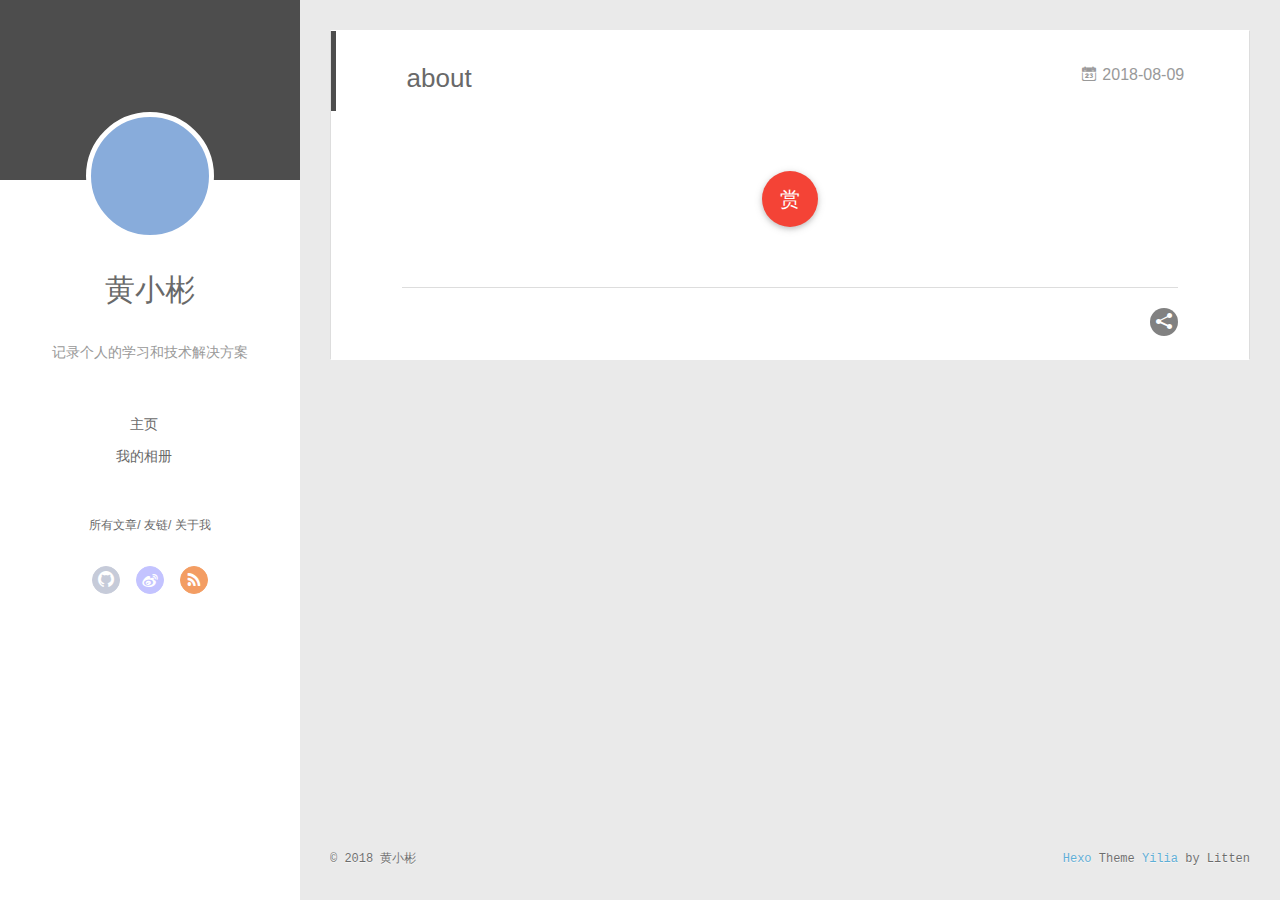
==== commit 88be24a0: "Site updated: 2018-08-10 17:02:33" ====
--- a/about/index.html
+++ b/about/index.html
@@ -552,4 +552,4 @@
   </div>
 </body>
 </html>
-<a href="https://github.com/you"><img style="position: absolute; top: 0; left: 0; border: 0;" src="https://s3.amazonaws.com/github/ribbons/forkme_left_green_007200.png" alt="Fork me on GitHub"></a>+<a href="https://github.com/"><img style="position: absolute; top: 0; left: 0; border: 0;" src="https://s3.amazonaws.com/github/ribbons/forkme_left_green_007200.png" alt="Fork me on GitHub"></a>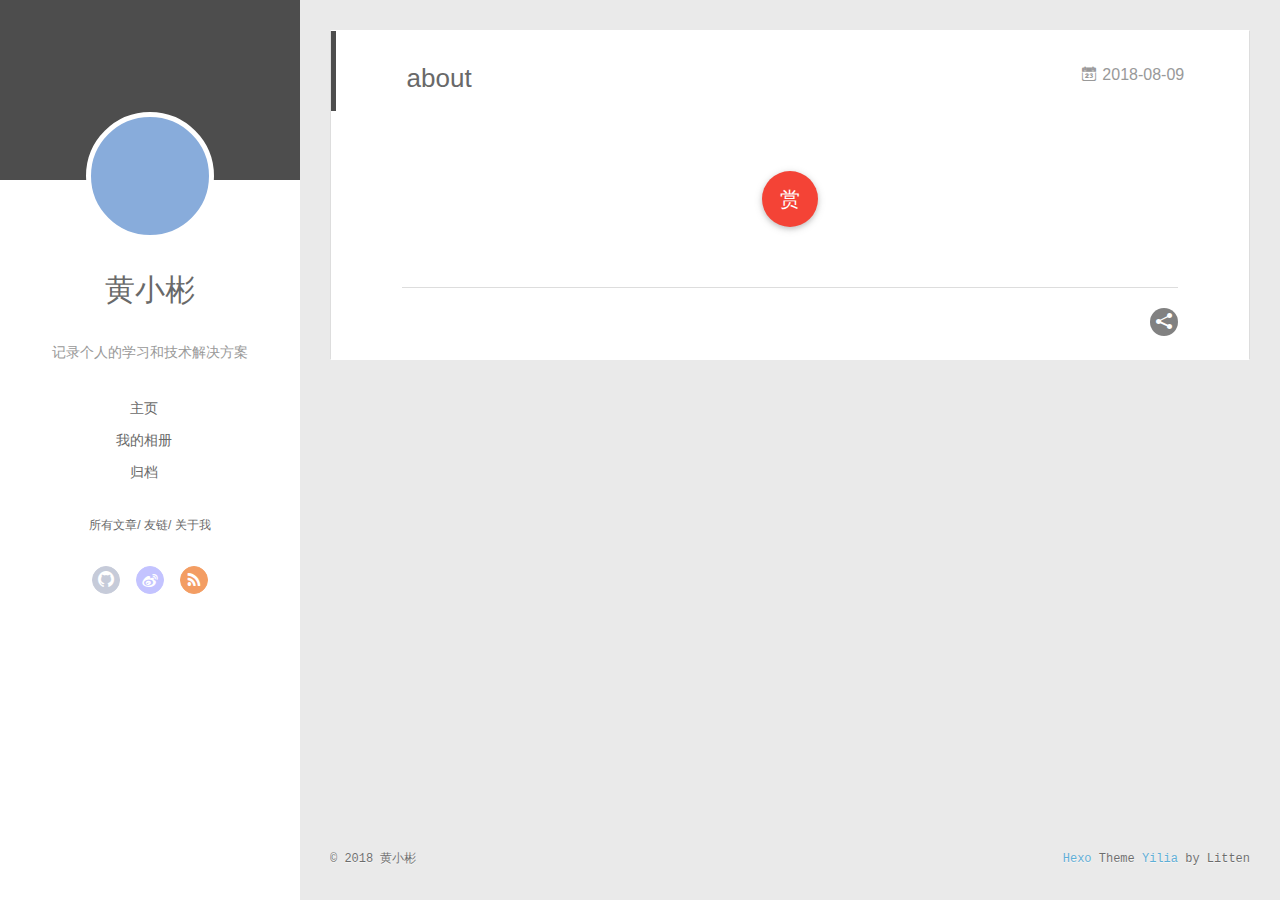
==== commit f28a2aa9: "Site updated: 2018-08-10 19:36:07" ====
--- a/about/index.html
+++ b/about/index.html
@@ -63,6 +63,8 @@
 				<li><a href="/">主页</a></li>
 	        
 				<li><a href="/photos">我的相册</a></li>
+	        
+				<li><a href="/archives">归档</a></li>
 	        
 			</ul>
 		</nav>
@@ -92,6 +94,9 @@
 		        
 			</div>
 		</nav>
+<div style="position:absolute; bottom:120px left:auto; width:85%">
+      <iframe frameborder="no" border="0" marginwidth="0" marginheight="0" width=330 height=86 src="//music.163.com/outchain/player?type=2&id=461080452&auto=1&height=66"></iframe>
+    </div>
 	</header>		
 </div>
 
@@ -120,6 +125,8 @@
 			
 				
 			
+				
+			
 			
 			
 			<nav class="header-nav">
@@ -135,12 +142,14 @@
 			</nav>
 
 			<nav class="header-menu js-header-menu">
-				<ul style="width: 50%">
+				<ul style="width: 70%">
 				
 				
-					<li style="width: 50%"><a href="/">主页</a></li>
+					<li style="width: 33.333333333333336%"><a href="/">主页</a></li>
 		        
-					<li style="width: 50%"><a href="/photos">我的相册</a></li>
+					<li style="width: 33.333333333333336%"><a href="/photos">我的相册</a></li>
+		        
+					<li style="width: 33.333333333333336%"><a href="/archives">归档</a></li>
 		        
 				</ul>
 			</nav>
@@ -192,7 +201,7 @@
                   <div class="reward-box">
                     
                     <div class="reward-box-item">
-                      <img class="reward-img" src="/assets/img/alipay.jpg">
+                      <img class="reward-img" src="/assets/img/alipay.png">
                       <span class="reward-type">支付宝</span>
                     </div>
                     
@@ -449,23 +458,11 @@
             </li>
           
             <li class="search-li">
-              <a href="http://localhost:4000/" target="_blank" class="search-title"><i class="icon-quo-left icon"></i>友情链接2</a>
+              <a href="http://blog.csdn.net/qq_32337109" target="_blank" class="search-title"><i class="icon-quo-left icon"></i>我的csdn博客</a>
             </li>
           
             <li class="search-li">
-              <a href="http://localhost:4000/" target="_blank" class="search-title"><i class="icon-quo-left icon"></i>友情链接3</a>
-            </li>
-          
-            <li class="search-li">
-              <a href="http://localhost:4000/" target="_blank" class="search-title"><i class="icon-quo-left icon"></i>友情链接4</a>
-            </li>
-          
-            <li class="search-li">
-              <a href="http://localhost:4000/" target="_blank" class="search-title"><i class="icon-quo-left icon"></i>友情链接5</a>
-            </li>
-          
-            <li class="search-li">
-              <a href="http://localhost:4000/" target="_blank" class="search-title"><i class="icon-quo-left icon"></i>友情链接6</a>
+              <a href="http://www.flyfood.name" target="_blank" class="search-title"><i class="icon-quo-left icon"></i>飞翔的美食号</a>
             </li>
           
         </ul>
@@ -476,7 +473,7 @@
     
     	<section class="tools-section tools-section-me" q-show="aboutme">
   	  	
-  	  		<div class="aboutme-wrap" id="js-aboutme">黄小彬&lt;br&gt;&lt;br&gt;毕业于北科，就职于奥博，热爱文学和大海&lt;br&gt; 年轻无畏，唯有一腔梦想。</div>
+  	  		<div class="aboutme-wrap" id="js-aboutme">程序猿一枚&lt;br&gt; 这个网站是我自己写的的一些技术文章的博客，写的不好，请多多指教！！&lt;br&gt;</div>
   	  	
     	</section>
     
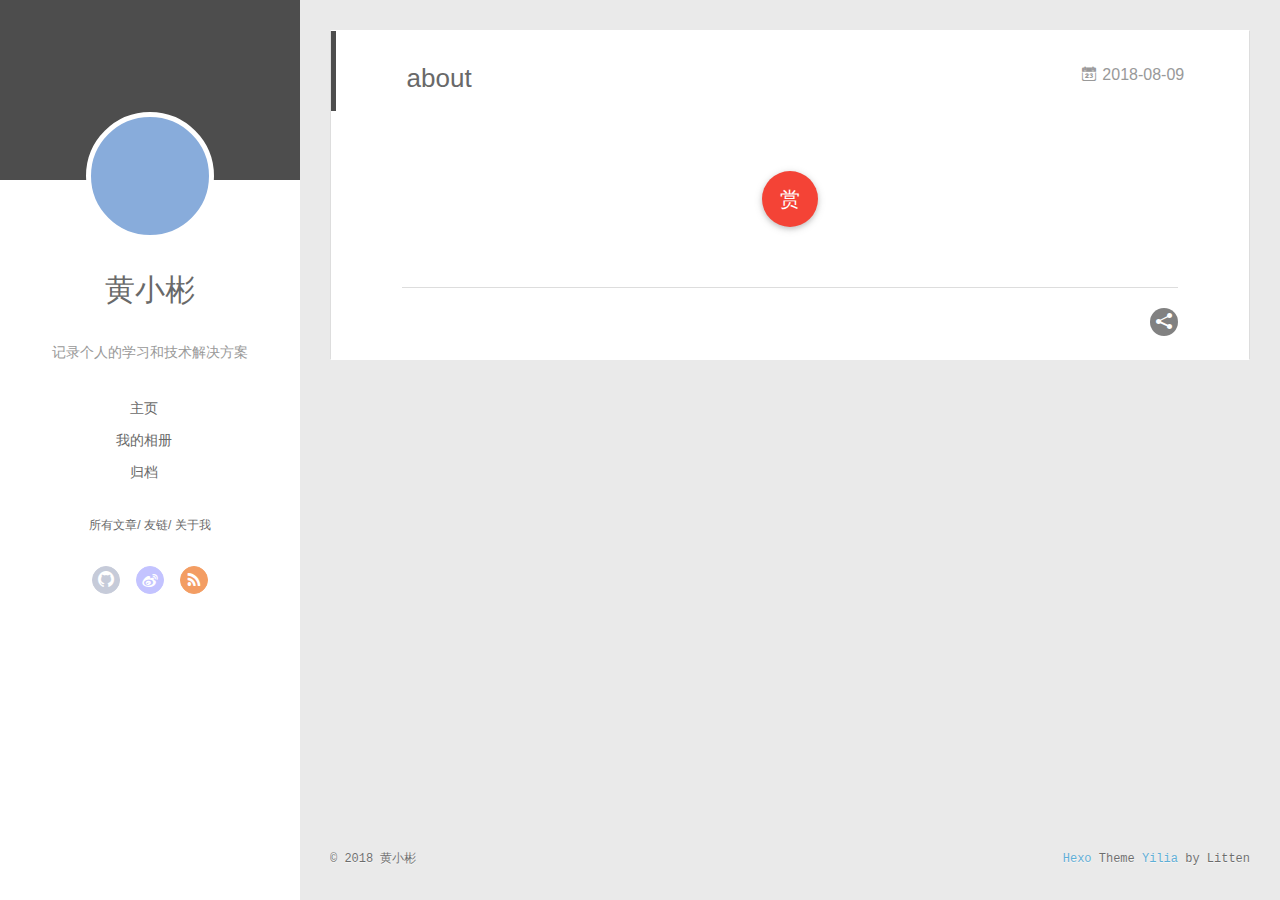
==== commit afaed843: "Site updated: 2018-08-10 19:48:33" ====
--- a/about/index.html
+++ b/about/index.html
@@ -94,8 +94,8 @@
 		        
 			</div>
 		</nav>
-<div style="position:absolute; bottom:120px left:auto; width:85%">
-      <iframe frameborder="no" border="0" marginwidth="0" marginheight="0" width=330 height=86 src="//music.163.com/outchain/player?type=2&id=461080452&auto=1&height=66"></iframe>
+<div style="position:absolute; bottom:220px left:auto; width:85%">
+    <iframe frameborder="no" border="0" marginwidth="0" marginheight="0" width=260 height=60 src="//music.163.com/outchain/player?type=2&id=461080452&auto=1&height=66"></iframe>
     </div>
 	</header>		
 </div>
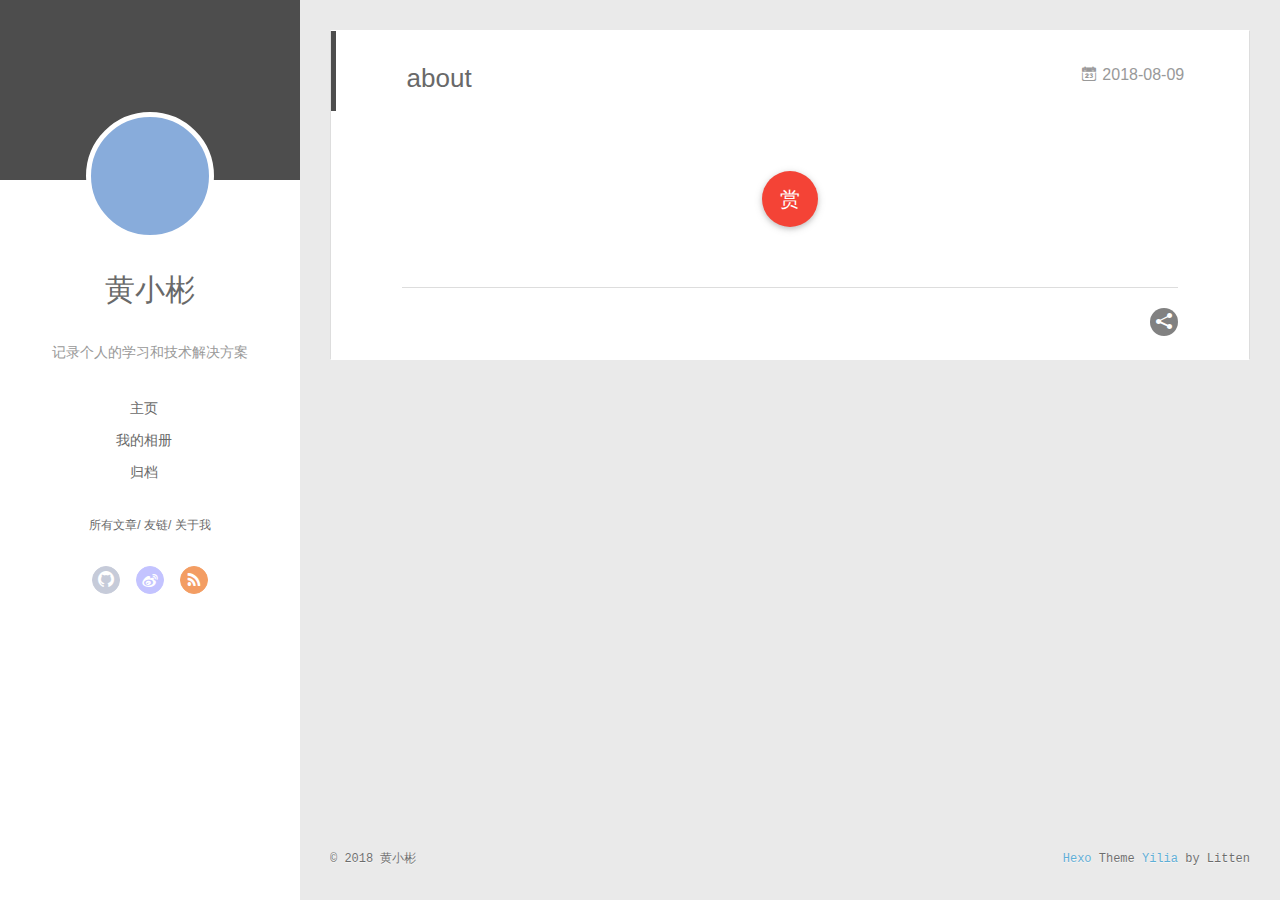
==== commit e8b4032f: "Site updated: 2018-08-10 20:03:03" ====
--- a/about/index.html
+++ b/about/index.html
@@ -94,10 +94,11 @@
 		        
 			</div>
 		</nav>
-<div style="position:absolute; bottom:220px left:auto; width:85%">
-    <iframe frameborder="no" border="0" marginwidth="0" marginheight="0" width=260 height=60 src="//music.163.com/outchain/player?type=2&id=461080452&auto=1&height=66"></iframe>
-    </div>
-	</header>		
+		<!--添加云音乐-->
+<nav class="header-music">
+    <iframe frameborder="no" border="0" marginwidth="0" marginheight="0" width=260 height=70 src="//music.163.com/outchain/player?type=2&id=461080452&auto=1&height=66"></iframe>
+   </nav>
+	</header>	
 </div>
 
     </div>
--- a/main.0cf68a.css
+++ b/main.0cf68a.css
@@ -1 +1 @@
-.clearfix:after,.clearfix:before{content:"";display:table}.clearfix:after{clear:both}.left-col.show{box-shadow:0 0 6px 0 rgba(0,0,0,.75)}.mid-col,.mid-col.show .article,.tools-col,.tools-col .tools-section .search-tag.tagcloud .article-tag-list,.tools-col .tools-section .search-ul .search-tag span:hover,.tools-col .tools-section .search-ul .search-time span:hover,.tools-col .tools-section .search-ul .search-title:hover,.tools-col .tools-section .search-wrap .icon{transition:all .2s ease-in;-ms-transition:all .2s ease-in}@-webkit-keyframes leftIn{0%,60%,75%,90%,to{-webkit-animation-timing-function:cubic-bezier(.215,.61,.355,1);animation-timing-function:cubic-bezier(.215,.61,.355,1)}0%{-webkit-transform:translateZ(0);transform:translateZ(0)}60%{-webkit-transform:translate3d(358px,0,0);transform:translate3d(358px,0,0)}75%{-webkit-transform:translate3d(323px,0,0);transform:translate3d(323px,0,0)}90%{-webkit-transform:translate3d(338px,0,0);transform:translate3d(338px,0,0)}to{-webkit-transform:translate3d(333px,0,0);transform:translate3d(333px,0,0)}}@keyframes leftIn{0%,60%,75%,90%,to{-webkit-animation-timing-function:cubic-bezier(.215,.61,.355,1);animation-timing-function:cubic-bezier(.215,.61,.355,1)}0%{-webkit-transform:translateZ(0);transform:translateZ(0)}60%{-webkit-transform:translate3d(358px,0,0);transform:translate3d(358px,0,0)}75%{-webkit-transform:translate3d(323px,0,0);transform:translate3d(323px,0,0)}90%{-webkit-transform:translate3d(338px,0,0);transform:translate3d(338px,0,0)}to{-webkit-transform:translate3d(333px,0,0);transform:translate3d(333px,0,0)}}.mid-col.show{-webkit-animation-duration:.8s;animation-duration:.8s;-webkit-animation-fill-mode:both;animation-fill-mode:both;-webkit-animation-name:leftIn;animation-name:leftIn}@-webkit-keyframes leftOut{0%,60%,75%,90%,to{-webkit-animation-timing-function:cubic-bezier(.215,.61,.355,1);animation-timing-function:cubic-bezier(.215,.61,.355,1)}0%{-webkit-transform:translate3d(333px,0,0);transform:translate3d(333px,0,0)}60%{-webkit-transform:translate3d(-25px,0,0);transform:translate3d(-25px,0,0)}75%{-webkit-transform:translate3d(10px,0,0);transform:translate3d(10px,0,0)}90%{-webkit-transform:translate3d(-5px,0,0);transform:translate3d(-5px,0,0)}to{-webkit-transform:translateZ(0);transform:translateZ(0)}}@keyframes leftOut{0%,60%,75%,90%,to{-webkit-animation-timing-function:cubic-bezier(.215,.61,.355,1);animation-timing-function:cubic-bezier(.215,.61,.355,1)}0%{-webkit-transform:translate3d(333px,0,0);transform:translate3d(333px,0,0)}60%{-webkit-transform:translate3d(-25px,0,0);transform:translate3d(-25px,0,0)}75%{-webkit-transform:translate3d(10px,0,0);transform:translate3d(10px,0,0)}90%{-webkit-transform:translate3d(-5px,0,0);transform:translate3d(-5px,0,0)}to{-webkit-transform:translateZ(0);transform:translateZ(0)}}.mid-col.hide{-webkit-animation-duration:.8s;animation-duration:.8s;-webkit-animation-name:leftOut;animation-name:leftOut}@-webkit-keyframes smallLeftIn{0%,60%,75%,90%,to{-webkit-animation-timing-function:cubic-bezier(.215,.61,.355,1);animation-timing-function:cubic-bezier(.215,.61,.355,1)}0%{-webkit-transform:translateZ(0);transform:translateZ(0)}60%{-webkit-transform:translate3d(325px,0,0);transform:translate3d(325px,0,0)}75%{-webkit-transform:translate3d(290px,0,0);transform:translate3d(290px,0,0)}90%{-webkit-transform:translate3d(305px,0,0);transform:translate3d(305px,0,0)}to{-webkit-transform:translate3d(300px,0,0);transform:translate3d(300px,0,0)}}@keyframes smallLeftIn{0%,60%,75%,90%,to{-webkit-animation-timing-function:cubic-bezier(.215,.61,.355,1);animation-timing-function:cubic-bezier(.215,.61,.355,1)}0%{-webkit-transform:translateZ(0);transform:translateZ(0)}60%{-webkit-transform:translate3d(325px,0,0);transform:translate3d(325px,0,0)}75%{-webkit-transform:translate3d(290px,0,0);transform:translate3d(290px,0,0)}90%{-webkit-transform:translate3d(305px,0,0);transform:translate3d(305px,0,0)}to{-webkit-transform:translate3d(300px,0,0);transform:translate3d(300px,0,0)}}.tools-col.show{-webkit-animation-duration:.8s;animation-duration:.8s;-webkit-animation-fill-mode:both;animation-fill-mode:both;-webkit-animation-name:smallLeftIn;animation-name:smallLeftIn}@-webkit-keyframes smallleftOut{0%,60%,75%,90%,to{-webkit-animation-timing-function:cubic-bezier(.215,.61,.355,1);animation-timing-function:cubic-bezier(.215,.61,.355,1)}0%{-webkit-transform:translate3d(333px,0,0);transform:translate3d(333px,0,0)}60%{-webkit-transform:translate3d(-25px,0,0);transform:translate3d(-25px,0,0)}75%{-webkit-transform:translate3d(10px,0,0);transform:translate3d(10px,0,0)}90%{-webkit-transform:translate3d(-5px,0,0);transform:translate3d(-5px,0,0)}to{-webkit-transform:translateZ(0);transform:translateZ(0)}}@keyframes smallleftOut{0%,60%,75%,90%,to{-webkit-animation-timing-function:cubic-bezier(.215,.61,.355,1);animation-timing-function:cubic-bezier(.215,.61,.355,1)}0%{-webkit-transform:translate3d(333px,0,0);transform:translate3d(333px,0,0)}60%{-webkit-transform:translate3d(-25px,0,0);transform:translate3d(-25px,0,0)}75%{-webkit-transform:translate3d(10px,0,0);transform:translate3d(10px,0,0)}90%{-webkit-transform:translate3d(-5px,0,0);transform:translate3d(-5px,0,0)}to{-webkit-transform:translateZ(0);transform:translateZ(0)}}.tools-col.hide{-webkit-animation-duration:.8s;animation-duration:.8s;-webkit-animation-fill-mode:both;animation-fill-mode:both;-webkit-animation-name:smallleftOut;animation-name:smallleftOut}html{-ms-text-size-adjust:100%;-webkit-text-size-adjust:100%;-webkit-tap-highlight-color:transparent;height:100%}body{margin:0;font-size:14px;font-family:Helvetica Neue,Helvetica,STHeiTi,Arial,sans-serif;line-height:1.5;color:#333;background-color:#fff;min-height:100%}article,aside,details,figcaption,figure,footer,header,hgroup,main,menu,nav,section,summary{display:block}audio,canvas,progress,video{display:inline-block}audio:not([controls]){display:none;height:0}progress{vertical-align:baseline}[hidden],template{display:none}a{background:transparent;text-decoration:none;color:#08c}a:active{outline:0}abbr[title]{border-bottom:1px dotted}b,strong{font-weight:700}dfn{font-style:italic}mark{background:#ff0;color:#000}small{font-size:80%}sub,sup{font-size:75%;line-height:0;position:relative;vertical-align:baseline}sup{top:-.5em}sub{bottom:-.25em}img{border:0;vertical-align:middle;max-width:100%}svg:not(:root){overflow:hidden}pre{overflow:auto;white-space:pre;white-space:pre-wrap;word-wrap:break-word}code,kbd,pre,samp{font-family:monospace,monospace;font-size:1em}button,input,optgroup,select,textarea{color:inherit;font:inherit;margin:0;vertical-align:middle}button,input,select{overflow:visible}button,select{text-transform:none}button,html input[type=button],input[type=reset],input[type=submit]{-webkit-appearance:button;cursor:pointer}[disabled]{cursor:default}button::-moz-focus-inner,input::-moz-focus-inner{border:0;padding:0}input{line-height:normal}input[type=checkbox],input[type=radio]{box-sizing:border-box;padding:0}input[type=number]::-webkit-inner-spin-button,input[type=number]::-webkit-outer-spin-button{height:auto}input[type=search]{-webkit-appearance:textfield;box-sizing:border-box}input[type=search]::-webkit-search-cancel-button,input[type=search]::-webkit-search-decoration{-webkit-appearance:none}fieldset{border:1px solid silver;margin:0 2px;padding:.35em .625em .75em}legend{border:0;padding:0}textarea{overflow:auto;resize:vertical;vertical-align:top}optgroup{font-weight:700}button,input,select,textarea{outline:0}input,textarea{-webkit-user-modify:read-write-plaintext-only}input::-ms-clear,input::-ms-reveal{display:none}input::-moz-placeholder,textarea::-moz-placeholder{color:#999}input:-ms-input-placeholder,textarea:-ms-input-placeholder{color:#999}input::-webkit-input-placeholder,textarea::-webkit-input-placeholder{color:#999}.placeholder{color:#999}table{border-collapse:collapse;border-spacing:0}td,th{padding:0}blockquote,figure,form,h1,h2,h3,h4,h5,h6,p{margin:0}dd,dl,li,ol,ul{margin:0;padding:0}ol,ul{list-style:none outside none}h1,h2,h3{line-height:2;font-weight:400}h1{font-size:18px}h2{font-size:16px}h3{font-size:14px}i{font-style:normal}*{box-sizing:border-box}@font-face{font-family:iconfont;src:url(./fonts/iconfont.b322fa.eot);src:url(./fonts/iconfont.b322fa.eot#iefix) format("embedded-opentype"),url(./fonts/iconfont.8c627f.woff) format("woff"),url(./fonts/iconfont.16acc2.ttf) format("truetype"),url(./fonts/iconfont.45d7ee.svg#iconfont) format("svg")}[class*=" icon-"],[class^=icon-]{font-family:iconfont!important;speak:none;font-size:16px;font-style:normal;font-weight:400;font-variant:normal;text-transform:none;line-height:1;-webkit-font-smoothing:antialiased;-moz-osx-font-smoothing:grayscale}.icon-twitter:before{content:"\E600"}.icon-facebook:before{content:"\E601"}.icon-clock:before{content:"\E602"}.icon-mail:before{content:"\E609"}.icon-link:before{content:"\E6AB"}.icon-search:before{content:"\E65B"}.icon-smile:before{content:"\E64A"}.icon-roundrightfill:before{content:"\E65A"}.icon-list:before{content:"\E682"}.icon-book:before{content:"\E6FE"}.icon-home:before{content:"\E6BB"}.icon-share:before{content:"\E618"}.icon-back:before{content:"\E625"}.icon-qq:before{content:"\E62D"}.icon-weibo:before{content:"\E619"}.icon-segmentfault:before{content:"\E603"}.icon-sort:before{content:"\E700"}.icon-jianshu:before{content:"\E613"}.icon-circle-left:before{content:"\E71F"}.icon-circle-right:before{content:"\E720"}.icon-loading:before{content:"\E614"}.icon-acfun:before{content:"\E604"}.icon-close:before{content:"\E60C"}.icon-tumblr:before{content:"\E6B0"}.icon-calendar:before{content:"\E667"}.icon-rss:before{content:"\E877"}.icon-price-tags:before{content:"\E6F9"}.icon-quo-left:before{content:"\E7F5"}.icon-quo-right:before{content:"\E7F6"}.icon-back1:before{content:"\E64E"}.icon-github:before{content:"\E735"}.icon-film:before{content:"\E7B7"}.icon-weixin:before{content:"\E61F"}.icon-qzone:before{content:"\E680"}.icon-category:before{content:"\E605"}.icon-douban:before{content:"\E64C"}.icon-roundleftfill:before{content:"\E799"}.icon-tuding:before{content:"\E651"}.icon-zhihu:before{content:"\E61B"}.icon-linkedin:before{content:"\E6D4"}.icon-google:before{content:"\E635"}.icon-plane:before{content:"\E62F"}.icon-bilibili:before{content:"\E622"}.icon-psn:before{content:"\E6C7"}body,button,input,select,textarea{color:#1a1a1a;font-family:lucida grande,lucida sans unicode,lucida,helvetica,Hiragino Sans GB,Microsoft YaHei,WenQuanYi Micro Hei,sans-serif;font-size:16px;font-size:1rem;line-height:1.75}body{overflow-y:hidden;background:#eaeaea}#container,body,html{height:100%;overflow-x:hidden;overflow-y:auto}#mobile-nav{display:none}#container{position:relative;min-height:100%}#container .anm-canvas{display:none}#container.show .anm-canvas{display:block;position:fixed}.body-wrap{margin-bottom:80px}.mid-col{position:absolute;right:0;min-height:100%;background:#eaeaea;left:300px;width:auto}.mid-col.show{background:none;opacity:.9}.mid-col.show .article{background:hsla(0,0%,100%,.3)}.left-col{background:#fff;width:300px;position:fixed;opacity:1;transition:all .2s ease-in;height:100%;z-index:999}.left-col .overlay{width:100%;height:180px;position:absolute}.left-col .intrude-less{width:76%;text-align:center;margin:112px auto 0}.left-col #header{width:100%;height:300px;position:relative;border-bottom:1px solid color-border}.left-col #header a{color:#696969}.left-col #header a:hover{color:#b0a0aa}.left-col #header .header-subtitle{text-align:center;color:#999;font-size:14px;line-height:25px;overflow:hidden;text-overflow:ellipsis;display:-webkit-box;-webkit-line-clamp:2;-webkit-box-orient:vertical}.left-col #header .header-menu{font-weight:300;line-height:31px;text-transform:uppercase;float:none;min-height:150px;margin-left:-12px;text-align:center;display:-webkit-box;-webkit-box-orient:horizontal;-webkit-box-pack:center;-webkit-box-align:center}.left-col #header .header-menu li{cursor:default}.left-col #header .header-menu li a{font-size:14px;min-width:300px}.left-col #header .header-smart-menu{font-size:12px;margin-bottom:20px}.left-col #header .header-smart-menu a:after{content:"/"}.left-col #header .header-smart-menu a:last-child:after{content:""}.left-col #header .profilepic{display:block;border:5px solid #fff;border-radius:300px;width:128px;height:128px;margin:0 auto;position:relative;overflow:hidden;background:#88acdb;-webkit-transition:all .2s ease-in;display:-webkit-box;-webkit-box-orient:horizontal;-webkit-box-pack:center;-webkit-box-align:center;text-align:center}.left-col #header .profilepic img{border-radius:300px;opacity:1;-webkit-transition:all .2s ease-in}.left-col #header .profilepic img.show{width:100%;height:100%;opacity:1}.left-col #header .header-author{text-align:center;margin:.67em 0;font-family:Roboto,serif;font-size:30px;transition:.3s}::-webkit-scrollbar{width:10px;height:10px}::-webkit-scrollbar-button{width:0;height:0}::-webkit-scrollbar-button:end:decrement,::-webkit-scrollbar-button:start:increment{display:none}::-webkit-scrollbar-corner{display:block}::-webkit-scrollbar-thumb{border-radius:8px;background-color:rgba(0,0,0,.2)}::-webkit-scrollbar-thumb:hover{border-radius:8px;background-color:rgba(0,0,0,.5)}::-webkit-scrollbar-thumb,::-webkit-scrollbar-track{border-right:1px solid transparent;border-left:1px solid transparent}::-webkit-scrollbar-track:hover{background-color:rgba(0,0,0,.15)}::-webkit-scrollbar-button:start{width:10px;height:10px;background:url(./img/scrollbar_arrow.png) no-repeat 0 0}::-webkit-scrollbar-button:start:hover{background:url(./img/scrollbar_arrow.png) no-repeat -15px 0}::-webkit-scrollbar-button:start:active{background:url(./img/scrollbar_arrow.png) no-repeat -30px 0}::-webkit-scrollbar-button:end{width:10px;height:10px;background:url(./img/scrollbar_arrow.png) no-repeat 0 -18px}::-webkit-scrollbar-button:end:hover{background:url(./img/scrollbar_arrow.png) no-repeat -15px -18px}::-webkit-scrollbar-button:end:active{background:url(./img/scrollbar_arrow.png) no-repeat -30px -18px}.article-entry .highlight,.article-entry pre{background:#272822;margin:10px 0;padding:10px;overflow:auto;color:#fff;font-size:.9em;line-height:22.400000000000002px}.article-entry .gist .gist-file .gist-data .line-numbers,.article-entry .highlight .gutter pre,.article-entry .highlight .gutter pre .line{color:#666}.article-entry code,.article-entry pre{font-family:Source Code Pro,Consolas,Monaco,Menlo,monospace}.article-entry code{background:#eee;padding:0 .3em;border:none}.article-entry pre code{background:none;text-shadow:none;padding:0;color:#fff}.article-entry .highlight{border-radius:4px}.article-entry .highlight pre{border:none;margin:0;padding:0}.article-entry .highlight table{margin:0;width:auto}.article-entry .highlight td{border:none;padding:0}.article-entry .highlight figcaption{color:highlight-comment;line-height:1em;margin-bottom:1em}.article-entry .highlight figcaption:after,.article-entry .highlight figcaption:before{content:"";display:table}.article-entry .highlight figcaption:after{clear:both}.article-entry .highlight figcaption a{float:right}.article-entry .highlight .gutter pre{text-align:right;padding-right:20px}.article-entry .highlight .gutter pre .line{text-shadow:none}.article-entry .highlight .line{color:#fff;min-height:19px}.article-entry .gist{margin:0 -20px;border-style:solid;border-color:#ddd;border-width:1px 0;background:#272822;padding:15px 20px 15px 0}.article-entry .gist .gist-file{border:none;font-family:Source Code Pro,Consolas,Monaco,Menlo,monospace;margin:0}.article-entry .gist .gist-file .gist-data{background:none;border:none}.article-entry .gist .gist-file .gist-data .line-numbers{background:none;border:none;padding:0 20px 0 0}.article-entry .gist .gist-file .gist-data .line-data{padding:0!important}.article-entry .gist .gist-file .highlight{margin:0;padding:0;border:none}.article-entry .gist .gist-file .gist-meta{background:#272822;color:highlight-comment;font:.85em Helvetica Neue,Helvetica,Arial,sans-serif;text-shadow:0 0;padding:0;margin-top:1em;margin-left:20px}.article-entry .gist .gist-file .gist-meta a{color:#258fb8;font-weight:400}.article-entry .gist .gist-file .gist-meta a:hover{text-decoration:underline}pre .comment{color:#75715e}pre .class .params,pre .function .keyword,pre .keyword{color:#66d9ef}pre .css .value,pre .doctype,pre .function,pre .params,pre .tag{color:#fff}pre .at_rule,pre .at_rule .keyword,pre .css~* .tag,pre .preprocessor,pre .preprocessor .keyword,pre .title{color:#f92672}pre .attribute,pre .built_in,pre .class,pre .css~* .class,pre .function .title{color:#a6e22e}pre .string,pre .value{color:#e6db74}pre .number{color:#7163d7}pre .css~* .id,pre .id{color:#fd971f}#header .tagcloud a{color:#fff}.tagcloud a{display:inline-block;text-decoration:none;font-weight:400;font-size:10px;color:#fff;height:18px;line-height:18px;float:left;padding:0 5px 0 10px;position:relative;border-radius:0 5px 5px 0;margin:5px 9px 5px 8px;font-family:Menlo,Monaco,Andale Mono,lucida console,Courier New,monospace}.tagcloud a:hover{opacity:.8}.tagcloud a:before{content:" ";width:0;height:0;position:absolute;top:0;left:-18px;border:9px solid transparent}.tagcloud a:after{content:" ";width:4px;height:4px;background-color:#fff;border-radius:4px;box-shadow:0 0 0 1px rgba(0,0,0,.3);position:absolute;top:7px;left:2px}.tagcloud a.color1{background:#ff945c}.tagcloud a.color1:before{border-right-color:#ff945c}.tagcloud a.color2{background:#cc8167}.tagcloud a.color2:before{border-right-color:#cc8167}.tagcloud a.color3{background:#ba8f6c}.tagcloud a.color3:before{border-right-color:#ba8f6c}.tagcloud a.color4{background:#94635c}.tagcloud a.color4:before{border-right-color:#94635c}.tagcloud a.color5{background:#7b5d5f}.tagcloud a.color5:before{border-right-color:#7b5d5f}.article-tag-list .article-tag-list-item{float:left}.article-pop-out .icon-tuding{color:#999;float:left;margin-right:10px;margin-top:6px}.article-category,.article-category .article-tag-list,.article-tag,.article-tag .article-tag-list{float:left}.article-category .icon,.article-tag .icon{color:#999;float:left;margin-right:10px;margin-top:6px}.article-pop-out{float:left}.archive-article-date{color:#999;margin-right:7.6923%;float:right}.archive-article-date .icon{margin:5px 5px 5px 0}.glass{background-color:rgba(54,70,93,.9);z-index:998;transition:opacity .15s;width:100%;height:100%;display:none}.glass,.tagcloud-ctn{left:0;opacity:1;bottom:0;position:fixed;right:0;top:0}.tagcloud-ctn{z-index:90120;background-size:100% 100%}.tagcloud-ctn .tagcloud-global{position:fixed;top:50%;left:50%;margin-top:-115px;margin-left:-315px;width:630px}.tagcloud-ctn .tagcloud-global a{width:80px;height:80px;border-radius:50%;background:#f2992e;color:#fff;display:block;float:left;line-height:80px;text-align:center}.tagcloud-ctn .tagcloud-global .tab-post-types .tab-post-type:first-child .post-type-icon{background:#f2992e}.tagcloud-ctn .tagcloud-global .tab-post-types .tab-post-type:nth-child(2) .post-type-icon{background:#56bc8a}.tagcloud-ctn .tagcloud-global .tab-post-types .tab-post-type:nth-child(3) .post-type-icon{background:#4aa8d8}.tagcloud-ctn .tagcloud-global .tab-post-types .tab-post-type:nth-child(4) .post-type-icon{background:#a77dc2}.tagcloud-ctn .tagcloud-global .tab-post-types .tab-post-type:nth-child(5) .post-type-icon{background:#dd765d}#header .header-nav{width:100%;position:absolute;transition:-webkit-transform .3s ease-in;transition:transform .3s ease-in;transition:transform .3s ease-in,-webkit-transform .3s ease-in}#header .header-nav .social{margin-top:10px;text-align:center;display:-webkit-box;display:-ms-flexbox;display:flex;-ms-flex-wrap:wrap;flex-wrap:wrap;-webkit-box-pack:center;-ms-flex-pack:center;justify-content:center}#header .header-nav .social a{border-radius:50%;display:-moz-inline-stack;display:inline-block;vertical-align:middle;*vertical-align:auto;zoom:1;*display:inline;margin:0 8px 15px;transition:.3s;text-align:center;color:#fff;opacity:.7;width:28px;height:28px;line-height:26px}#header .header-nav .social a:hover{opacity:1}#header .header-nav .social a.weibo{background:#aaf;border:1px solid #aaf}#header .header-nav .social a.weibo:hover{border:1px solid #aaf}#header .header-nav .social a.segmentfault{background:#009a61;border:1px solid #009a61}#header .header-nav .social a.segmentfault:hover{border:1px solid #009a61}#header .header-nav .social a.rss{background:#ef7522;border:1px solid #ef7522}#header .header-nav .social a.rss:hover{border:1px solid #cf5d0f}#header .header-nav .social a.github{background:#afb6ca;border:1px solid #afb6ca}#header .header-nav .social a.github:hover{border:1px solid #909ab6}#header .header-nav .social a.facebook{background:#3b5998;border:1px solid #3b5998}#header .header-nav .social a.facebook:hover{border:1px solid #2d4373}#header .header-nav .social a.google{background:#c83d20;border:1px solid #c83d20}#header .header-nav .social a.google:hover{border:1px solid #9c3019}#header .header-nav .social a.twitter{background:#55cff8;border:1px solid #55cff8}#header .header-nav .social a.twitter:hover{border:1px solid #24c1f6}#header .header-nav .social a.linkedin{background:#005a87;border:1px solid #005a87}#header .header-nav .social a.linkedin:hover{border:1px solid #006b98}#header .header-nav .social a.acfun{background:#fd4c5d;border:1px solid #fd4c5d}#header .header-nav .social a.acfun:hover{border:1px solid #fd4c5d}#header .header-nav .social a.bilibili{background:#e15280;border:1px solid #e15280}#header .header-nav .social a.bilibili:hover{border:1px solid #e15280}#header .header-nav .social a.zhihu{background:#0078d8;border:1px solid #0078d8}#header .header-nav .social a.zhihu:hover{border:1px solid #0078d8}#header .header-nav .social a.douban{background:#06c611;border:1px solid #06c611}#header .header-nav .social a.douban:hover{border:1px solid #06c611}#header .header-nav .social a.mail{background:#005a87;border:1px solid #005a87}#header .header-nav .social a.mail:hover{border:1px solid #006b98}#header .header-nav .social a.jianshu{background:#ff5722;border:1px solid #ff5722}#header .header-nav .social a.jianshu:hover{border:1px solid #ff5722}#header .header-nav .social a.weixin{background:#4caf50;border:1px solid #4caf50}#header .header-nav .social a.weixin:hover{border:1px solid #4caf50}#header .header-nav .social a.qq{background:#34baad;border:1px solid #34baad}#header .header-nav .social a.qq:hover{border:1px solid #34baad}#header .header-nav .social a.psn{background:#086ef6;border:1px solid #086ef6}#header .header-nav .social a.psn:hover{border:1px solid #086ef6}#page-nav{text-align:center;margin-top:30px}#page-nav .page-number{width:20px;height:25px;background:#4d4d4d;display:inline-block;color:#fff;line-height:25px;font-size:12px;margin:0 5px 30px;border-radius:2px}#page-nav .page-number:hover{background:#5e5e5e}#page-nav .current{background:#88acdb;cursor:default}#page-nav .current:hover{background:#88acdb}#page-nav .extend{color:#4d4d4d;margin:0 27px;opacity:1}#page-nav .extend:hover{color:#5e5e5e}#page-nav:hover .extend{opacity:1}.archives-wrap{position:relative;margin:0 30px;padding-right:60px;border-bottom:1px solid #eee;background:#fff}.archives-wrap:first-child{margin-top:30px}.archives-wrap:last-child{margin-bottom:80px}.archives-wrap .archive-year-wrap{line-height:35px;width:200px;position:absolute;padding-top:15px;font-size:1.8em;z-index:1}.archives-wrap .archive-year-wrap a{color:#666;font-weight:700;padding-left:48px}.archives{position:relative}.archives .article-info{border:none}.archives .archive-article{margin-left:200px;padding:20px 0;border-bottom:1px solid #eee;border-top:1px solid #fff;position:relative}.archives .archive-article:first-child{border-top:none}.archives .archive-article:last-child{border-bottom:none}.archives .archive-article-title{font-size:16px;color:#333;transition:color .3s}.archives .archive-article-title:hover{color:#657b83}.archives .archive-article-title span{display:block;color:#a8a8a8;font-size:12px;line-height:14px;height:7px;padding-left:2px}.archives .archive-article-title span:before{display:inline-block;content:"\201C";font-family:serif;font-size:30px;float:left;margin:4px 4px 0 -12px;color:#c8c8c8}.archive-article-inner .icon-clock{margin-right:5px}.archive-article-inner .archive-article-header{position:relative;min-height:36px}.archive-article-inner .article-meta{position:relative;float:right;margin-top:-10px;color:#555;background:none;text-align:right;width:auto}.archive-article-inner .article-meta .article-date time{color:#aaa}.archive-article-inner .article-meta .archive-article-date,.archive-article-inner .article-meta .article-tag-list{margin-right:30px;display:-moz-inline-stack;display:inline-block;vertical-align:middle;zoom:1;color:#666;font-size:14px}.archive-article-inner .article-meta .archive-article-date{cursor:default;font-size:12px;margin-bottom:5px;margin-top:-10px;margin-right:0}.archive-article-inner .article-meta .article-category:before{float:left;margin-top:1px;left:15px}.archive-article-inner .article-meta .article-category .article-category-link{width:auto;max-width:83px;padding-left:10px}.archive-article-inner .article-meta .article-tag-list{margin-top:0}.archive-article-inner .article-meta .article-tag-list:before{left:15px}.archive-article-inner .article-meta .article-tag-list .article-tag-list-item{display:inline-block;width:auto;max-width:83px;padding-left:8px;font-size:12px}.tools-col{width:300px;height:100%;position:fixed;left:0;top:0;z-index:0;padding:0;opacity:0;-webkit-overflow-scrolling:touch;overflow-scrolling:touch}.tools-col.show{opacity:1}.tools-col.hide{z-index:0}.tools-col .tools-nav{display:none}.tools-col .tools-section,.tools-col .tools-wrap{height:100%;color:#e5e5e5;width:360px;overflow:hidden;overflow-y:auto}.tools-col .tools-section ::-webkit-scrollbar,.tools-col .tools-wrap ::-webkit-scrollbar{display:none}.tools-col .tools-section .search-wrap{width:310px;margin:20px 20px 10px;position:relative}.tools-col .tools-section .search-wrap .search-ipt{width:310px;color:#fff;background:none;border:none;border-bottom:2px solid #fff;font-family:Roboto,serif}.tools-col .tools-section .search-wrap .icon{position:absolute;right:0;top:7px;color:#fff;cursor:pointer}.tools-col .tools-section .search-wrap .icon:hover{-webkit-transform:scale(1.2);transform:scale(1.2)}.tools-col .tools-section .search-wrap ::-webkit-input-placeholder{color:#ededed}.tools-col .tools-section .search-tag.tagcloud{text-align:center;position:relative}.tools-col .tools-section .search-tag.tagcloud .search-tag-wording{font-size:12px;float:right;margin:4px 75px 0 0}.tools-col .tools-section .search-tag.tagcloud .search-switch{width:40px;height:25px;display:block}.tools-col .tools-section .search-tag.tagcloud .search-switch input{width:40px;height:14px;position:absolute;top:0;right:30px;z-index:2;border:0;background:0 0;-webkit-appearance:none;outline:0}.tools-col .tools-section .search-tag.tagcloud .search-switch input:before{content:"";width:40px;height:14px;border:1px solid #bdcabc;background-color:#fdfdfd;border-radius:20px;cursor:pointer;display:inline-block;position:relative;vertical-align:middle;box-sizing:content-box;box-shadow:inset 0 0 0 0 #dfdfdf;transition:border .4s,box-shadow .4s;background-clip:content-box}.tools-col .tools-section .search-tag.tagcloud .search-switch input:checked:before{border-color:#64bd63;box-shadow:inset 0 0 0 .16rem #64bd63;background-color:#64bd63;transition:border .4s,box-shadow .4s,background-color 1.2s}.tools-col .tools-section .search-tag.tagcloud .search-switch input:checked:after{left:27px;background:#fff}.tools-col .tools-section .search-tag.tagcloud .search-switch input:after{content:"";width:14px;height:14px;position:absolute;top:16px;left:2px;-webkit-transform:translateY(-50%);border-radius:100%;background-color:#91c0f1;box-shadow:0 1px 1px rgba(0,0,0,.4);transition:left .2s;cursor:pointer}.tools-col .tools-section .search-tag.tagcloud .article-tag-list{display:none;margin:15px 10px 0;padding:10px;background:hsla(0,0%,100%,.2)}.tools-col .tools-section .search-tag.tagcloud .article-tag-list.show{display:block}.tools-col .tools-section .search-tag.tagcloud .a{float:none}.tools-col .tools-section .search-ul{margin-top:10px;color:rgba(77,77,77,.75);-webkit-overflow-scrolling:touch;overflow-scrolling:touch;overflow-y:auto}.tools-col .tools-section .search-ul .search-li{padding:10px 20px;border-bottom:1px dotted #dcdcdc}.tools-col .tools-section .search-ul .search-li:hover{background:hsla(0,0%,100%,.2)}.tools-col .tools-section .search-ul .search-title{overflow:hidden;white-space:nowrap;text-overflow:ellipsis;display:block;color:#fffff8;text-shadow:1px 1px rgba(77,77,77,.25)}.tools-col .tools-section .search-ul .search-title .icon{margin-right:10px;color:#fffdd8}.tools-col .tools-section .search-ul .search-title:hover{color:#fff}.tools-col .tools-section .search-ul .search-tag,.tools-col .tools-section .search-ul .search-time{font-size:12px;color:#fffdd8;margin-right:10px}.tools-col .tools-section .search-ul .search-tag .icon,.tools-col .tools-section .search-ul .search-time .icon{margin-right:0}.tools-col .tools-section .search-ul .search-tag span,.tools-col .tools-section .search-ul .search-time span{cursor:pointer}.tools-col .tools-section .search-ul .search-tag span:hover,.tools-col .tools-section .search-ul .search-time span:hover{color:#fff}.tools-col .tools-section .search-ul .search-time{float:left}.tools-col .tools-section .search-ul .search-tag span{margin-right:5px}.tools-col .tools-section-friends{padding-top:30px}.tools-col .aboutme-wrap{display:-webkit-box;display:-ms-flexbox;display:flex;-webkit-box-align:center;-ms-flex-align:center;align-items:center;-webkit-box-pack:center;-ms-flex-pack:center;justify-content:center;width:100%;height:100%;color:#fffdd8;text-shadow:1px 1px rgba(77,77,77,.45)}.body-wrap>article{position:relative}@-webkit-keyframes cd-bounce-1{0%{opacity:0;-webkit-transform:scale(1)}60%{opacity:1;-webkit-transform:scale(1.01)}to{-webkit-transform:scale(1)}}@keyframes cd-bounce-1{0%{opacity:0;-webkit-transform:scale(1);transform:scale(1)}60%{opacity:1;-webkit-transform:scale(1.01);transform:scale(1.01)}to{-webkit-transform:scale(1);transform:scale(1)}}.article{margin:30px;position:relative;border:1px solid #ddd;border-top:1px solid #fff;border-bottom:1px solid #fff;background:#fff;transition:all .2s ease-in}.article img{max-width:100%}.article-inner h1.article-title,.article-title{color:#696969;margin-left:0;font-weight:300;line-height:35px;margin-bottom:20px;font-size:26px;transition:color .3s}.article-header{border-left:5px solid #4d4d4d;padding:30px 0 15px 25px;padding-left:7.6923%}.article-meta{width:150px;font-size:14;text-align:right;position:absolute;right:0;top:23px;text-align:center;z-index:1}.article-meta time{color:#aaa}.article-meta time .icon-clock{margin-right:8px;font-size:16px}.article-more-link{margin-top:0;text-align:left;float:right}.article-more-link a{background:#4d4d4d;color:#fff;font-size:12px;padding:5px 8px;line-height:16px;border-radius:2px;transition:background .3s}.article-more-link a:hover{background:#3c3c3c}.article-more-link a.hidden{visibility:hidden}.article-info.info-on-right{margin:10px 0 0;float:right}.article-info-index.article-info{padding-top:20px;margin:30px 7.6923% 0;min-height:72px;border-top:1px solid #ddd}.article-info-post.article-info{padding:0;border:none;margin:-30px 0 20px 7.6923%}.article-inner p{margin:0 0 1.75em}.article-inner{border-color:#d1d1d1}.article-inner h1{font-size:28px;font-size:1.75rem;line-height:1.25;margin-top:2em;margin-bottom:1em}.article-inner h2{font-size:23px;font-size:1.4375rem;line-height:1.2173913043;margin-top:2.4347826087em;margin-bottom:1.2173913043em}.article-inner h3{font-size:19px;font-size:1.1875rem;line-height:1.1052631579;margin-top:2.9473684211em;margin-bottom:1.4736842105em}.article-inner h4,.article-inner h5,.article-inner h6{font-size:16px;font-size:1rem;line-height:1.3125;margin-top:3.5em;margin-bottom:1.75em}.article-inner h4{letter-spacing:.140625em;text-transform:uppercase}.article-inner h6{font-style:italic}.article-inner h1,.article-inner h2,.article-inner h3,.article-inner h4,.article-inner h5,.article-inner h6{font-weight:900}.article-inner h1:first-child,.article-inner h2:first-child,.article-inner h3:first-child,.article-inner h4:first-child,.article-inner h5:first-child,.article-inner h6:first-child{margin-top:0}.article-inner h1:first-child{margin-bottom:10px;display:inline}.article-entry{line-height:1.8em;padding-right:7.6923%;padding-left:7.6923%}.article-entry p{margin-top:10px}.article-entry li code,.article-entry p code{padding:1px 3px;margin:0 3px;background:#ddd;border:1px solid #ccc;font-family:Menlo,Monaco,Andale Mono,lucida console,Courier New,monospace;word-wrap:break-word;font-size:14px}.article-entry blockquote{background:#ddd;border-left:5px solid #ccc;padding:15px 20px;margin-top:10px;border-left:5px solid #657b83;background:#f6f6f6}.article-entry blockquote p{margin-top:0;margin-bottom:0}.article-entry em{font-style:italic}.article-entry ul li:before{content:"";width:6px;height:6px;border:1px solid #999;border-radius:10px;background:#aaa;display:inline-block;margin-right:10px;float:left;margin-top:10px}.article-entry ol{counter-reset:item}.article-entry ol li:before{counter-increment:item;content:counter(item) ".";margin-right:10px}.article-entry ol,.article-entry ul{font-size:14px;margin:10px 0}.article-entry li ol,.article-entry li ul{margin-left:30px}.article-entry li ol li:before,.article-entry li ul li:before{content:"";background:#dedede}.article-entry h1{margin-top:30px}.article-entry h2,.article-entry h3,.article-entry h4,.article-entry h5,.article-entry h6{margin-top:20px;font-weight:700;color:#574c4c;padding-bottom:5px;border-bottom:1px solid #ddd}.article-entry video{max-width:100%}.article-entry strong{font-weight:700}.article-entry .caption{display:block;font-size:.8em;color:#aaa}.article-entry hr{height:0;margin-top:20px;margin-bottom:20px;border-left:0;border-right:0;border-top:1px solid #ddd;border-bottom:1px solid #fff}.article-entry pre{line-height:1.5;margin-top:10px;padding:5px 15px;overflow-x:auto;color:#657b83;border:1px solid #ccc;text-shadow:0 1px #444;font-family:Menlo,Monaco,Andale Mono,lucida console,Courier New,monospace}.article-entry pre code{font-size:14px}.article-entry table{width:100%;border:1px solid #dedede;margin:15px 0;border-collapse:collapse}.article-entry table td,.article-entry table tr{height:35px}.article-entry table thead tr{background:#f8f8f8}.article-entry table tbody tr:hover{background:#efefef}.article-entry table td,.article-entry table th{border:1px solid #dedede;padding:0 10px}.article-entry figure table{border:none;width:auto;margin:0}.article-entry figure table tbody tr:hover{background:none}#article-nav{margin:0 0 20px;padding:0 32px 10px;min-height:30px}#article-nav .article-nav-link-wrap{font-size:14px}#article-nav .article-nav-link-wrap .article-nav-title{display:inline-block;font-size:16px;transition:color .3s}#article-nav .article-nav-link-wrap:hover .article-nav-title,#article-nav .article-nav-link-wrap:hover i{color:#4d4d4d}#article-nav #article-nav-older{float:right}#disqus_thread,#gitment-ctn,#SOHUCS,.cloud-tie-wrapper,.duoshuo{padding:0 30px!important;min-height:20px}#SOHUCS #SOHU_MAIN .module-cmt-list .block-cont-gw{border-bottom:1px dashed #c8c8c8!important}.share-wrap{min-height:20px}.share-btn{float:right;position:relative}.share-icons{display:-webkit-box;display:-ms-flexbox;display:flex;-webkit-box-pack:center;-ms-flex-pack:center;justify-content:center;-webkit-box-align:center;-ms-flex-align:center;align-items:center;-ms-flex-wrap:wrap;flex-wrap:wrap}.share-icons a{border:1px solid #fff;border-radius:50%;display:-moz-inline-stack;display:inline-block;vertical-align:middle;zoom:1;margin:10px;transition:.3s;text-align:center;color:#fff;opacity:.7;width:28px;height:28px;line-height:26px;text-shadow:1px 1px 1px #509eb7}.share-icons a:active{color:#fff}.share-icons a:hover{-webkit-transform:scale(1.2);transform:scale(1.2)}.share-icons a.share-outer{border:none;color:#fff;background:#4d4d4d;text-shadow:none}.page-modal{position:fixed;top:24%;left:50%;z-index:1001;padding:20px;text-align:center;color:#727272;background:#fff;border-radius:4px;box-shadow:0 2px 5px 0 rgba(0,0,0,.16),0 2px 10px 0 rgba(0,0,0,.12);opacity:0;-webkit-transform:translate(-50%,-200%);transform:translate(-50%,-200%)}.page-modal p{margin-bottom:10px}.page-modal.ready{visibility:hidden;display:block;-webkit-transform:translate(-50%,-100%);transform:translate(-50%,-100%);transition:.3s}.page-modal.in{visibility:visible;opacity:1;-webkit-transform:translate(-50%);transform:translate(-50%)}.page-modal .close{position:absolute;right:15px;top:15px;color:rgba(0,0,0,.2);font-size:16px;line-height:20px}.page-modal .close:active,.page-modal .close:hover{color:rgba(0,0,0,.4)}.mask{visibility:hidden;position:fixed;top:0;left:0;bottom:0;z-index:1000;width:100%;height:100%;background:#000;opacity:0;filter:alpha(opacity=0);pointer-events:none;transition:.3s ease-in-out}.mask.in{visibility:visible;pointer-events:auto;opacity:.3}.page-reward{margin:60px 0;text-align:center}.page-reward .page-reward-btn{position:relative;display:inline-block;width:56px;height:56px;line-height:56px;font-size:20px;color:#fff;background:#f44336;border-radius:50%;box-shadow:0 2px 5px 0 rgba(0,0,0,.16),0 2px 10px 0 rgba(0,0,0,.12);transition:.4s ease-in-out}.page-reward .page-reward-btn:active,.page-reward .page-reward-btn:hover{box-shadow:0 6px 12px rgba(0,0,0,.2),0 4px 15px rgba(0,0,0,.2)}.page-reward .page-reward-btn .tooltip-item{display:block;width:56px;height:56px}.page-reward .reward-box{display:-webkit-box;display:-ms-flexbox;display:flex;-ms-flex-pack:distribute;justify-content:space-around}.page-reward .reward-p{color:#fff;font-weight:700;text-shadow:1px 1px 1px #45b9e0}.page-reward .reward-p .icon{margin:0 10px;color:#ddd}.page-reward .reward-type{font-size:16px;display:block;color:#4d4d4d;margin:20px 0 0}.page-reward .reward-img{width:130px;height:130px;border:6px solid #fff;border-radius:3px}.wrap-side-operation{position:fixed;right:40px;bottom:50px;z-index:999;font-size:14px}.wrap-side-operation .icon-plane{color:#fff;text-shadow:1px 1px 1px #509eb7;opacity:.7;font-size:52px;line-height:40px;width:40px;text-align:center;display:block}.mod-side-operation{width:40px;text-align:center}.jump-container:hover .icon-back{background:rgba(36,193,246,.9)}.jump-container,.toc-container{position:relative;cursor:pointer;width:40px;height:40px;opacity:.8}.jump-plan-container{position:absolute;top:-11px;left:-4px;width:50px;height:61px;overflow:hidden}.jump-plan-container .jump-plane{display:block;position:absolute;width:42px;height:66px;-webkit-transform:translateY(68px);transform:translateY(68px);left:-2px}.mod-side-operation__jump-to-top .icon-back{transition:.3s;color:#fff;background:#ccc;-webkit-transform:rotate(90deg);transform:rotate(90deg);font-size:32px;line-height:40px;width:40px;text-align:center;display:block}.mod-side-operation__jump-to-top .icon-back:hover{background:#24c1f6;color:#24c1f6}.toc-container.tooltip-left{background:#ccc;margin-top:10px;transition:.3s}.toc-container.tooltip-left:hover{background:rgba(36,193,246,.9)}.toc-container.tooltip-left .icon-font{font-size:22px;line-height:40px;color:#fff}.toc-container.tooltip-left .tooltip{width:40px;height:40px;top:0;left:0}.toc-container.tooltip-left .tooltip-east .tooltip-content{min-height:100px;text-align:left;padding:5px 0 5px 20px;right:4.7em;min-width:200px;width:auto;font-size:14px;text-shadow:1px 1px 1px #398199;bottom:-10px;-webkit-transform-origin:100% 100%;transform-origin:100% 100%;-webkit-transform:translate3d(0,-10px,0) rotate3d(1,1,1,-30deg);transform:translate3d(0,-10px,0) rotate3d(1,1,1,-30deg)}.toc-container.tooltip-left .tooltip-east .tooltip-content a{color:#fff}.toc-container.tooltip-left .tooltip-east .tooltip-content:after{top:auto;bottom:23px}.toc-container.tooltip-left .tooltip-east .tooltip-content .toc-article{max-height:500px;overflow-x:hidden;overflow-y:auto}.toc-container.tooltip-left .tooltip-east .tooltip-content .toc-article li ol,.toc-container.tooltip-left .tooltip-east .tooltip-content .toc-article li ul{margin-left:30px}.toc-container.tooltip-left .tooltip-east .tooltip-content .toc-article li{white-space:nowrap}.toc-container.tooltip-left .tooltip:hover .tooltip-content{bottom:-10px;-webkit-transform:translate(0);transform:translate(0)}.tooltip-left .tooltip{position:absolute;z-index:999;cursor:pointer;width:28px;height:28px;top:-10px;right:10px}.tooltip-left .tooltip:hover a.share-outer{background:#24c1f6}@-webkit-keyframes pulse{0%{-webkit-transform:scale3d(.5,.5,1)}to{-webkit-transform:scaleX(1)}}@keyframes pulse{0%{-webkit-transform:scale3d(.5,.5,1);transform:scale3d(.5,.5,1)}to{-webkit-transform:scaleX(1);transform:scaleX(1)}}.tooltip-left .tooltip-content{position:absolute;background:rgba(36,193,246,.9);z-index:9999;width:200px;bottom:50%;margin-bottom:-10px;border-radius:20px;font-size:1.1em;text-align:center;color:#fff;opacity:0;cursor:default;pointer-events:none;-webkit-font-smoothing:antialiased;transition:opacity .3s,-webkit-transform .3s;transition:opacity .3s,transform .3s;transition:opacity .3s,transform .3s,-webkit-transform .3s}.tooltip-left .tooltip-west .tooltip-content{left:3.5em;-webkit-transform-origin:-2em 50%;transform-origin:-2em 50%;-webkit-transform:translate3d(0,50%,0) rotate3d(1,1,1,30deg);transform:translate3d(0,50%,0) rotate3d(1,1,1,30deg)}.tooltip-left .tooltip-east .tooltip-content{right:3.5em;-webkit-transform-origin:calc(100% + 2em) 50%;transform-origin:calc(100% + 2em) 50%;-webkit-transform:translate3d(0,50%,0) rotate3d(1,1,1,-30deg);transform:translate3d(0,50%,0) rotate3d(1,1,1,-30deg)}.tooltip-left .tooltip:hover .tooltip-content{opacity:1;-webkit-transform:translate3d(0,50%,0) rotate3d(0,0,0,0);transform:translate3d(0,50%,0) rotate3d(0,0,0,0);pointer-events:auto}.tooltip-left .tooltip-content:after,.tooltip-left .tooltip-content:before{content:"";position:absolute}.tooltip-left .tooltip-content:before{height:100%;width:3em}.tooltip-left .tooltip-content:after{width:2em;height:2em;top:50%;margin:-1em 0 0;background:url(./fonts/tooltip.4004ff.svg) no-repeat 50%;background-size:100%}.tooltip-left .tooltip-west .tooltip-content:after,.tooltip-left .tooltip-west .tooltip-content:before{right:99%}.tooltip-left .tooltip-east .tooltip-content:after,.tooltip-left .tooltip-east .tooltip-content:before{left:99%}.tooltip-left .tooltip-east .tooltip-content:after{-webkit-transform:scaleX(-1);transform:scaleX(-1)}.tooltip-top .tooltip{display:inline;position:relative;z-index:999}.tooltip-top .tooltip:after{content:"";position:absolute;width:100%;height:20px;bottom:100%;left:50%;pointer-events:none;-webkit-transform:translateX(-50%);transform:translateX(-50%)}.tooltip-top .tooltip:hover:after{pointer-events:auto}.tooltip-top .tooltip-content{position:absolute;z-index:9999;width:370px;left:50%;bottom:100%;font-size:20px;line-height:1.4;text-align:center;font-weight:400;color:#4d4d4d;background:transparent;opacity:0;margin:0 0 -10px -185px;cursor:default;pointer-events:none;font-family:Satisfy,cursive;-webkit-font-smoothing:antialiased;transition:opacity .3s .3s;padding-bottom:80px}.tooltip-top .tooltip:hover .tooltip-content{opacity:1;pointer-events:auto;transition-delay:0s}.tooltip-top .tooltip-content span{display:block}.tooltip-top .tooltip-text{border-bottom:10px solid #4d4d4d;overflow:hidden;-webkit-transform:scaleX(0);transform:scaleX(0);transition:-webkit-transform .3s .3s;transition:transform .3s .3s;transition:transform .3s .3s,-webkit-transform .3s .3s}.tooltip-top .tooltip:hover .tooltip-text{transition-delay:0s;-webkit-transform:scaleX(1);transform:scaleX(1)}.tooltip-top .tooltip-inner{background:rgba(36,193,246,.9);padding:40px;-webkit-transform:translate3d(0,100%,0);transform:translate3d(0,100%,0);webkit-transition:-webkit-transform .3s;transition:-webkit-transform .3s;transition:transform .3s;transition:transform .3s,-webkit-transform .3s}.tooltip-top .tooltip:hover .tooltip-inner{transition-delay:.3s;-webkit-transform:translateZ(0);transform:translateZ(0)}.tooltip-top .tooltip-content:after{content:"";left:50%;border:solid transparent;height:0;width:0;position:absolute;pointer-events:none;border-color:transparent;border-top-color:#4d4d4d;border-width:10px;margin-left:-10px}#footer{font-size:12px;font-family:Menlo,Monaco,Andale Mono,lucida console,Courier New,monospace;text-shadow:0 1px #fff;position:absolute;bottom:30px;opacity:.6;width:100%;text-align:center}#footer .outer{padding:0 30px}.footer-left{float:left}.footer-right{float:right}@media screen and (max-width:800px){#container,body,html{height:auto;overflow-x:hidden;overflow-y:auto}#mobile-nav{display:block}.body-wrap{margin-bottom:0}.left-col{display:none}.mid-col{left:0}#header .header-nav,.mid-col{position:relative}.wrap-side-operation{display:none}.cloud-tie-wrapper{padding:0;min-height:20px}.tools-col{left:-300px;width:300px}.tools-col .tools-wrap{padding-top:48px}.tools-col .tools-section,.tools-col .tools-wrap{width:300px}.tools-col .tools-section .search-wrap,.tools-col .tools-wrap .search-wrap{width:280px}.tools-col .tools-section .search-tag.tagcloud,.tools-col .tools-wrap .search-tag.tagcloud{margin-right:-30px}.tools-col .tools-section .search-ul .search-li,.tools-col .tools-wrap .search-ul .search-li{padding:5px 20px}.tools-col.show .header-menu.tools-nav{display:block}#container .header-author.fixed{position:fixed;top:-29px;width:100%;color:#ddd}.mobile-mask{width:100%;height:100%;position:fixed;top:0;left:0;background:rgba(0,0,0,.85);z-index:999}.btnctn{position:fixed;width:50px;height:50px;top:-5px;z-index:4}.btnctn .slider-trigger{position:absolute;z-index:101;width:42px;height:42px;text-align:center;line-height:50px}.btnctn .slider-trigger.back{top:0;left:0}.btnctn .slider-trigger.list{bottom:0;left:0}.btnctn .slider-trigger:hover{background:#444}.btnctn .slider-trigger .icon{font-size:24px;color:#fff}.article-header{border-left:none;padding:0;border-bottom:1px dotted #ddd}.article-header h1{margin-bottom:10px}.article-header .archive-article-date{float:none}.header-subtitle .icon{margin:0 10px;color:#d0d0d0}.article-info-index.article-info{min-height:40px;padding-top:10px;margin:0;border-top:1px solid #ddd}.article-info-post.article-info{margin:0;padding-top:10px;border:none}#viewer-box .viewer-box-l{font-size:14px}.article-nav-link-wrap{margin:5px 0;display:block;clear:both}.article-nav-link-wrap .icon-circle-right{float:left;margin:6px 4px 0 0}.article{padding:10px;margin:10px 0;border:0;font-size:16px;color:#555}.article .article-more-link{margin:0}.article .article-entry{padding:10px 0 30px}.article .article-inner h1.article-title,.article .article-title{font-size:18px;font-weight:300;display:block;margin:0}.article .article-meta{width:auto;height:30px;margin-top:-5px;position:ralative}.article .article-meta .article-date{font-size:12px;border-radius:0;color:#666;background:none;height:auto;padding:0;margin:0;width:100%;text-align:left;margin-left:10px}.article .article-meta .article-date time{width:auto;float:right;margin-right:10px}.article .article-meta .article-tag-list{margin-top:7px;position:absolute;right:10px;top:0}.article .article-meta .article-tag-list:before{float:left;margin-top:1px;left:0}.article .article-meta .article-tag-list .article-tag-list-item{float:left;padding-left:0;width:auto;max-width:83px}.article .article-meta .article-category{margin-top:7px;position:absolute;right:10px;top:-30px}.article .article-meta .article-category:before{float:left;margin-top:1px;left:15px}.article .article-meta .article-category .article-category-link{max-width:83px;width:auto;padding-left:10px}.article #article-nav-older{float:none;display:block}.share{padding:3px 10px}#disqus_thread,.duoshuo{padding:0 13px}#article-nav{margin:0;padding:5px 10px 10px}#article-nav #article-nav-older{float:none}#article-nav .article-nav-link-wrap .article-nav-title{font-size:16px}#page-nav .extend{opacity:1}.instagram .open-ins{left:2px;top:-30px;color:#aaa}.info-on-right{float:none}.archives-wrap{margin:10px 10px 0;padding:10px}.archives-wrap .archive-article-title{font-size:16px}.archives-wrap .archive-year-wrap{position:relative;padding:0}.archives-wrap .archive-year-wrap a{padding:0}.archives-wrap .article-meta .archive-article-date{font-size:12px;margin-right:10px;margin-top:-5px}.archives-wrap .article-meta .article-tag-list-link{font-size:12px}.archives .archive-article{padding:10px 0;margin-left:0}#footer{position:relative;bottom:0}#footer .footer-left{float:none;margin-bottom:10px}#footer .footer-right{float:none}#mobile-nav .header-author{margin:0;position:relative;z-index:2;color:#424242}#mobile-nav .overlay{height:110px;position:absolute;width:100%;z-index:2;background:#4d4d4d}#mobile-nav #header{padding:10px 0 0}#mobile-nav #header .profilepic{display:block;position:relative;z-index:100}.header-menu{height:auto;margin:10px 0 20px}.header-menu.tools-nav{display:none;position:fixed;left:0;width:100%;z-index:9999}.header-menu.tools-nav ul{margin-right:28px}.header-menu.tools-nav li,.header-menu.tools-nav ul{border-color:#fff}.header-menu.tools-nav li a,.header-menu.tools-nav ul a{color:#fff}.header-menu.tools-nav li a.active,.header-menu.tools-nav ul a.active{background:#81b5cc}.header-menu ul{text-align:center;cursor:default;display:-webkit-box;display:-ms-flexbox;display:flex;margin:0 auto;-webkit-box-align:center;-ms-flex-align:center;align-items:center;-ms-flex-pack:distribute;justify-content:space-around;position:relative;z-index:1;border:1px solid #a0a0a0;border-radius:3px}.header-menu li{border-left:1px solid #a0a0a0}.header-menu li:first-child{border-left:0}.header-menu li:last-child{border-right:0}.header-menu li a{font-size:14px;overflow:hidden;text-overflow:ellipsis;white-space:nowrap;display:block;color:#a0a0a0}.header-menu li a.active{color:#eaeaea;background:#a0a0a0}.profilepic{display:block;border:5px solid #fff;border-radius:300px;width:128px;height:128px;margin:0 auto;position:relative;overflow:hidden;background:#88acdb;-webkit-transition:all .2s ease-in;display:-webkit-box;-webkit-box-orient:horizontal;-webkit-box-pack:center;-webkit-box-align:center;text-align:center}.header-author{text-align:center;margin:.67em 0;font-family:Roboto,serif;font-size:30px;transition:.3s}.header-subtitle{text-align:center;color:#999;font-size:14px;line-height:25px;overflow:hidden;text-overflow:ellipsis;display:-webkit-box;-webkit-line-clamp:2;-webkit-box-orient:vertical;padding:0 24px}}/*! PhotoSwipe Default UI CSS by Dmitry Semenov | photoswipe.com | MIT license */.pswp__button{width:44px;height:44px;position:relative;background:none;cursor:pointer;overflow:visible;-webkit-appearance:none;display:block;border:0;padding:0;margin:0;float:right;opacity:.75;transition:opacity .2s;box-shadow:none}.pswp__button:focus,.pswp__button:hover{opacity:1}.pswp__button:active{outline:none;opacity:.9}.pswp__button::-moz-focus-inner{padding:0;border:0}.pswp__ui--over-close .pswp__button--close{opacity:1}.pswp__button,.pswp__button--arrow--left:before,.pswp__button--arrow--right:before{background:url(./img/default-skin.png) 0 0 no-repeat;background-size:264px 88px;width:44px;height:44px}@media (-webkit-min-device-pixel-ratio:1.1),(-webkit-min-device-pixel-ratio:1.09375),(min-resolution:1.1dppx),(min-resolution:105dpi){.pswp--svg .pswp__button,.pswp--svg .pswp__button--arrow--left:before,.pswp--svg .pswp__button--arrow--right:before{background-image:url(./fonts/default-skin.b257fa.svg)}.pswp--svg .pswp__button--arrow--left,.pswp--svg .pswp__button--arrow--right{background:none}}.pswp__button--close{background-position:0 -44px}.pswp__button--share{background-position:-44px -44px}.pswp__button--fs{display:none}.pswp--supports-fs .pswp__button--fs{display:block}.pswp--fs .pswp__button--fs{background-position:-44px 0}.pswp__button--zoom{display:none;background-position:-88px 0}.pswp--zoom-allowed .pswp__button--zoom{display:block}.pswp--zoomed-in .pswp__button--zoom{background-position:-132px 0}.pswp--touch .pswp__button--arrow--left,.pswp--touch .pswp__button--arrow--right{visibility:hidden}.pswp__button--arrow--left,.pswp__button--arrow--right{background:none;top:50%;margin-top:-50px;width:70px;height:100px;position:absolute}.pswp__button--arrow--left{left:0}.pswp__button--arrow--right{right:0}.pswp__button--arrow--left:before,.pswp__button--arrow--right:before{content:"";top:35px;background-color:rgba(0,0,0,.3);height:30px;width:32px;position:absolute}.pswp__button--arrow--left:before{left:6px;background-position:-138px -44px}.pswp__button--arrow--right:before{right:6px;background-position:-94px -44px}.pswp__counter,.pswp__share-modal{-webkit-user-select:none;-moz-user-select:none;-ms-user-select:none;user-select:none}.pswp__share-modal{display:block;background:rgba(0,0,0,.5);width:100%;height:100%;top:0;left:0;padding:10px;position:absolute;z-index:1600;opacity:0;transition:opacity .25s ease-out;-webkit-backface-visibility:hidden;will-change:opacity}.pswp__share-modal--hidden{display:none}.pswp__share-tooltip{z-index:1620;position:absolute;background:#fff;top:56px;border-radius:2px;display:block;width:auto;right:44px;box-shadow:0 2px 5px rgba(0,0,0,.25);-webkit-transform:translateY(6px);transform:translateY(6px);transition:-webkit-transform .25s;transition:transform .25s;transition:transform .25s,-webkit-transform .25s;-webkit-backface-visibility:hidden;will-change:transform}.pswp__share-tooltip a{display:block;padding:8px 12px;font-size:14px;line-height:18px}.pswp__share-tooltip a,.pswp__share-tooltip a:hover{color:#000;text-decoration:none}.pswp__share-tooltip a:first-child{border-radius:2px 2px 0 0}.pswp__share-tooltip a:last-child{border-radius:0 0 2px 2px}.pswp__share-modal--fade-in{opacity:1}.pswp__share-modal--fade-in .pswp__share-tooltip{-webkit-transform:translateY(0);transform:translateY(0)}.pswp--touch .pswp__share-tooltip a{padding:16px 12px}a.pswp__share--facebook:before{content:"";display:block;width:0;height:0;position:absolute;top:-12px;right:15px;border:6px solid transparent;border-bottom-color:#fff;-webkit-pointer-events:none;-moz-pointer-events:none;pointer-events:none}a.pswp__share--facebook:hover{background:#3e5c9a;color:#fff}a.pswp__share--facebook:hover:before{border-bottom-color:#3e5c9a}a.pswp__share--twitter:hover{background:#55acee;color:#fff}a.pswp__share--pinterest:hover{background:#ccc;color:#ce272d}a.pswp__share--download:hover{background:#ddd}.pswp__counter{position:absolute;left:0;top:0;height:44px;font-size:13px;line-height:44px;color:#fff;opacity:.75;padding:0 10px}.pswp__caption{position:absolute;left:0;bottom:0;width:100%;min-height:44px}.pswp__caption small{font-size:11px;color:#bbb}.pswp__caption__center{text-align:left;max-width:420px;margin:0 auto;font-size:13px;padding:10px;line-height:20px;color:#ccc}.pswp__caption--empty{display:none}.pswp__caption--fake{visibility:hidden}.pswp__preloader{width:44px;height:44px;position:absolute;top:0;left:50%;margin-left:-22px;opacity:0;transition:opacity .25s ease-out;will-change:opacity;direction:ltr}.pswp__preloader__icn{width:20px;height:20px;margin:12px}.pswp__preloader--active{opacity:1}.pswp__preloader--active .pswp__preloader__icn{background:url(./img/preloader.gif) 0 0 no-repeat}.pswp--css_animation .pswp__preloader--active{opacity:1}.pswp--css_animation .pswp__preloader--active .pswp__preloader__icn{-webkit-animation:clockwise .5s linear infinite;animation:clockwise .5s linear infinite}.pswp--css_animation .pswp__preloader--active .pswp__preloader__donut{-webkit-animation:donut-rotate 1s cubic-bezier(.4,0,.22,1) infinite;animation:donut-rotate 1s cubic-bezier(.4,0,.22,1) infinite}.pswp--css_animation .pswp__preloader__icn{background:none;opacity:.75;width:14px;height:14px;position:absolute;left:15px;top:15px;margin:0}.pswp--css_animation .pswp__preloader__cut{position:relative;width:7px;height:14px;overflow:hidden}.pswp--css_animation .pswp__preloader__donut{box-sizing:border-box;width:14px;height:14px;border:2px solid #fff;border-radius:50%;border-left-color:transparent;border-bottom-color:transparent;position:absolute;top:0;left:0;background:none;margin:0}@media screen and (max-width:1024px){.pswp__preloader{position:relative;left:auto;top:auto;margin:0;float:right}}@-webkit-keyframes clockwise{0%{-webkit-transform:rotate(0deg);transform:rotate(0deg)}to{-webkit-transform:rotate(1turn);transform:rotate(1turn)}}@keyframes clockwise{0%{-webkit-transform:rotate(0deg);transform:rotate(0deg)}to{-webkit-transform:rotate(1turn);transform:rotate(1turn)}}@-webkit-keyframes donut-rotate{0%{-webkit-transform:rotate(0);transform:rotate(0)}50%{-webkit-transform:rotate(-140deg);transform:rotate(-140deg)}to{-webkit-transform:rotate(0);transform:rotate(0)}}@keyframes donut-rotate{0%{-webkit-transform:rotate(0);transform:rotate(0)}50%{-webkit-transform:rotate(-140deg);transform:rotate(-140deg)}to{-webkit-transform:rotate(0);transform:rotate(0)}}.pswp__ui{-webkit-font-smoothing:auto;visibility:visible;opacity:1;z-index:1550}.pswp__top-bar{position:absolute;left:0;top:0;height:44px;width:100%}.pswp--has_mouse .pswp__button--arrow--left,.pswp--has_mouse .pswp__button--arrow--right,.pswp__caption,.pswp__top-bar{-webkit-backface-visibility:hidden;will-change:opacity;transition:opacity 333ms cubic-bezier(.4,0,.22,1)}.pswp--has_mouse .pswp__button--arrow--left,.pswp--has_mouse .pswp__button--arrow--right{visibility:visible}.pswp__caption,.pswp__top-bar{background-color:rgba(0,0,0,.5)}.pswp__ui--fit .pswp__caption,.pswp__ui--fit .pswp__top-bar{background-color:rgba(0,0,0,.3)}.pswp__ui--idle .pswp__button--arrow--left,.pswp__ui--idle .pswp__button--arrow--right,.pswp__ui--idle .pswp__top-bar{opacity:0}.pswp__ui--hidden .pswp__button--arrow--left,.pswp__ui--hidden .pswp__button--arrow--right,.pswp__ui--hidden .pswp__caption,.pswp__ui--hidden .pswp__top-bar{opacity:.001}.pswp__ui--one-slide .pswp__button--arrow--left,.pswp__ui--one-slide .pswp__button--arrow--right,.pswp__ui--one-slide .pswp__counter{display:none}.pswp__element--disabled{display:none!important}.pswp--minimal--dark .pswp__top-bar{background:none}/*! PhotoSwipe main CSS by Dmitry Semenov | photoswipe.com | MIT license */.pswp{display:none;position:absolute;width:100%;height:100%;left:0;top:0;overflow:hidden;-ms-touch-action:none;touch-action:none;z-index:1500;-webkit-text-size-adjust:100%;-webkit-backface-visibility:hidden;outline:none}.pswp *{box-sizing:border-box}.pswp img{max-width:none}.pswp--animate_opacity{opacity:.001;will-change:opacity;transition:opacity 333ms cubic-bezier(.4,0,.22,1)}.pswp--open{display:block}.pswp--zoom-allowed .pswp__img{cursor:zoom-in}.pswp--zoomed-in .pswp__img{cursor:-webkit-grab;cursor:grab}.pswp--dragging .pswp__img{cursor:-webkit-grabbing;cursor:grabbing}.pswp__bg{background:#000;opacity:0;-webkit-transform:translateZ(0);transform:translateZ(0);-webkit-backface-visibility:hidden}.pswp__bg,.pswp__scroll-wrap{position:absolute;left:0;top:0;width:100%;height:100%}.pswp__scroll-wrap{overflow:hidden}.pswp__container,.pswp__zoom-wrap{-ms-touch-action:none;touch-action:none;position:absolute;left:0;right:0;top:0;bottom:0}.pswp__container,.pswp__img{-webkit-user-select:none;-moz-user-select:none;-ms-user-select:none;user-select:none;-webkit-tap-highlight-color:transparent;-webkit-touch-callout:none}.pswp__zoom-wrap{position:absolute;width:100%;-webkit-transform-origin:left top;transform-origin:left top;transition:-webkit-transform 333ms cubic-bezier(.4,0,.22,1);transition:transform 333ms cubic-bezier(.4,0,.22,1);transition:transform 333ms cubic-bezier(.4,0,.22,1),-webkit-transform 333ms cubic-bezier(.4,0,.22,1)}.pswp__bg{will-change:opacity;transition:opacity 333ms cubic-bezier(.4,0,.22,1)}.pswp--animated-in .pswp__bg,.pswp--animated-in .pswp__zoom-wrap{transition:none}.pswp__container,.pswp__zoom-wrap{-webkit-backface-visibility:hidden}.pswp__item{right:0;bottom:0;overflow:hidden}.pswp__img,.pswp__item{position:absolute;left:0;top:0}.pswp__img{width:auto;height:auto}.pswp__img--placeholder{-webkit-backface-visibility:hidden}.pswp__img--placeholder--blank{background:#222}.pswp--ie .pswp__img{width:100%!important;height:auto!important;left:0;top:0}.pswp__error-msg{position:absolute;left:0;top:50%;width:100%;text-align:center;font-size:14px;line-height:16px;margin-top:-8px;color:#ccc}.pswp__error-msg a{color:#ccc;text-decoration:underline}+.clearfix:after,.clearfix:before{content:"";display:table}.clearfix:after{clear:both}.left-col.show{box-shadow:0 0 6px 0 rgba(0,0,0,.75)}.mid-col,.mid-col.show .article,.tools-col,.tools-col .tools-section .search-tag.tagcloud .article-tag-list,.tools-col .tools-section .search-ul .search-tag span:hover,.tools-col .tools-section .search-ul .search-time span:hover,.tools-col .tools-section .search-ul .search-title:hover,.tools-col .tools-section .search-wrap .icon{transition:all .2s ease-in;-ms-transition:all .2s ease-in}@-webkit-keyframes leftIn{0%,60%,75%,90%,to{-webkit-animation-timing-function:cubic-bezier(.215,.61,.355,1);animation-timing-function:cubic-bezier(.215,.61,.355,1)}0%{-webkit-transform:translateZ(0);transform:translateZ(0)}60%{-webkit-transform:translate3d(358px,0,0);transform:translate3d(358px,0,0)}75%{-webkit-transform:translate3d(323px,0,0);transform:translate3d(323px,0,0)}90%{-webkit-transform:translate3d(338px,0,0);transform:translate3d(338px,0,0)}to{-webkit-transform:translate3d(333px,0,0);transform:translate3d(333px,0,0)}}@keyframes leftIn{0%,60%,75%,90%,to{-webkit-animation-timing-function:cubic-bezier(.215,.61,.355,1);animation-timing-function:cubic-bezier(.215,.61,.355,1)}0%{-webkit-transform:translateZ(0);transform:translateZ(0)}60%{-webkit-transform:translate3d(358px,0,0);transform:translate3d(358px,0,0)}75%{-webkit-transform:translate3d(323px,0,0);transform:translate3d(323px,0,0)}90%{-webkit-transform:translate3d(338px,0,0);transform:translate3d(338px,0,0)}to{-webkit-transform:translate3d(333px,0,0);transform:translate3d(333px,0,0)}}.mid-col.show{-webkit-animation-duration:.8s;animation-duration:.8s;-webkit-animation-fill-mode:both;animation-fill-mode:both;-webkit-animation-name:leftIn;animation-name:leftIn}@-webkit-keyframes leftOut{0%,60%,75%,90%,to{-webkit-animation-timing-function:cubic-bezier(.215,.61,.355,1);animation-timing-function:cubic-bezier(.215,.61,.355,1)}0%{-webkit-transform:translate3d(333px,0,0);transform:translate3d(333px,0,0)}60%{-webkit-transform:translate3d(-25px,0,0);transform:translate3d(-25px,0,0)}75%{-webkit-transform:translate3d(10px,0,0);transform:translate3d(10px,0,0)}90%{-webkit-transform:translate3d(-5px,0,0);transform:translate3d(-5px,0,0)}to{-webkit-transform:translateZ(0);transform:translateZ(0)}}@keyframes leftOut{0%,60%,75%,90%,to{-webkit-animation-timing-function:cubic-bezier(.215,.61,.355,1);animation-timing-function:cubic-bezier(.215,.61,.355,1)}0%{-webkit-transform:translate3d(333px,0,0);transform:translate3d(333px,0,0)}60%{-webkit-transform:translate3d(-25px,0,0);transform:translate3d(-25px,0,0)}75%{-webkit-transform:translate3d(10px,0,0);transform:translate3d(10px,0,0)}90%{-webkit-transform:translate3d(-5px,0,0);transform:translate3d(-5px,0,0)}to{-webkit-transform:translateZ(0);transform:translateZ(0)}}.mid-col.hide{-webkit-animation-duration:.8s;animation-duration:.8s;-webkit-animation-name:leftOut;animation-name:leftOut}@-webkit-keyframes smallLeftIn{0%,60%,75%,90%,to{-webkit-animation-timing-function:cubic-bezier(.215,.61,.355,1);animation-timing-function:cubic-bezier(.215,.61,.355,1)}0%{-webkit-transform:translateZ(0);transform:translateZ(0)}60%{-webkit-transform:translate3d(325px,0,0);transform:translate3d(325px,0,0)}75%{-webkit-transform:translate3d(290px,0,0);transform:translate3d(290px,0,0)}90%{-webkit-transform:translate3d(305px,0,0);transform:translate3d(305px,0,0)}to{-webkit-transform:translate3d(300px,0,0);transform:translate3d(300px,0,0)}}@keyframes smallLeftIn{0%,60%,75%,90%,to{-webkit-animation-timing-function:cubic-bezier(.215,.61,.355,1);animation-timing-function:cubic-bezier(.215,.61,.355,1)}0%{-webkit-transform:translateZ(0);transform:translateZ(0)}60%{-webkit-transform:translate3d(325px,0,0);transform:translate3d(325px,0,0)}75%{-webkit-transform:translate3d(290px,0,0);transform:translate3d(290px,0,0)}90%{-webkit-transform:translate3d(305px,0,0);transform:translate3d(305px,0,0)}to{-webkit-transform:translate3d(300px,0,0);transform:translate3d(300px,0,0)}}.tools-col.show{-webkit-animation-duration:.8s;animation-duration:.8s;-webkit-animation-fill-mode:both;animation-fill-mode:both;-webkit-animation-name:smallLeftIn;animation-name:smallLeftIn}@-webkit-keyframes smallleftOut{0%,60%,75%,90%,to{-webkit-animation-timing-function:cubic-bezier(.215,.61,.355,1);animation-timing-function:cubic-bezier(.215,.61,.355,1)}0%{-webkit-transform:translate3d(333px,0,0);transform:translate3d(333px,0,0)}60%{-webkit-transform:translate3d(-25px,0,0);transform:translate3d(-25px,0,0)}75%{-webkit-transform:translate3d(10px,0,0);transform:translate3d(10px,0,0)}90%{-webkit-transform:translate3d(-5px,0,0);transform:translate3d(-5px,0,0)}to{-webkit-transform:translateZ(0);transform:translateZ(0)}}@keyframes smallleftOut{0%,60%,75%,90%,to{-webkit-animation-timing-function:cubic-bezier(.215,.61,.355,1);animation-timing-function:cubic-bezier(.215,.61,.355,1)}0%{-webkit-transform:translate3d(333px,0,0);transform:translate3d(333px,0,0)}60%{-webkit-transform:translate3d(-25px,0,0);transform:translate3d(-25px,0,0)}75%{-webkit-transform:translate3d(10px,0,0);transform:translate3d(10px,0,0)}90%{-webkit-transform:translate3d(-5px,0,0);transform:translate3d(-5px,0,0)}to{-webkit-transform:translateZ(0);transform:translateZ(0)}}.tools-col.hide{-webkit-animation-duration:.8s;animation-duration:.8s;-webkit-animation-fill-mode:both;animation-fill-mode:both;-webkit-animation-name:smallleftOut;animation-name:smallleftOut}html{-ms-text-size-adjust:100%;-webkit-text-size-adjust:100%;-webkit-tap-highlight-color:transparent;height:100%}body{margin:0;font-size:14px;font-family:Helvetica Neue,Helvetica,STHeiTi,Arial,sans-serif;line-height:1.5;color:#333;background-color:#fff;min-height:100%}article,aside,details,figcaption,figure,footer,header,hgroup,main,menu,nav,section,summary{display:block}audio,canvas,progress,video{display:inline-block}audio:not([controls]){display:none;height:0}progress{vertical-align:baseline}[hidden],template{display:none}a{background:transparent;text-decoration:none;color:#08c}a:active{outline:0}abbr[title]{border-bottom:1px dotted}b,strong{font-weight:700}dfn{font-style:italic}mark{background:#ff0;color:#000}small{font-size:80%}sub,sup{font-size:75%;line-height:0;position:relative;vertical-align:baseline}sup{top:-.5em}sub{bottom:-.25em}img{border:0;vertical-align:middle;max-width:100%}svg:not(:root){overflow:hidden}pre{overflow:auto;white-space:pre;white-space:pre-wrap;word-wrap:break-word}code,kbd,pre,samp{font-family:monospace,monospace;font-size:1em}button,input,optgroup,select,textarea{color:inherit;font:inherit;margin:0;vertical-align:middle}button,input,select{overflow:visible}button,select{text-transform:none}button,html input[type=button],input[type=reset],input[type=submit]{-webkit-appearance:button;cursor:pointer}[disabled]{cursor:default}button::-moz-focus-inner,input::-moz-focus-inner{border:0;padding:0}input{line-height:normal}input[type=checkbox],input[type=radio]{box-sizing:border-box;padding:0}input[type=number]::-webkit-inner-spin-button,input[type=number]::-webkit-outer-spin-button{height:auto}input[type=search]{-webkit-appearance:textfield;box-sizing:border-box}input[type=search]::-webkit-search-cancel-button,input[type=search]::-webkit-search-decoration{-webkit-appearance:none}fieldset{border:1px solid silver;margin:0 2px;padding:.35em .625em .75em}legend{border:0;padding:0}textarea{overflow:auto;resize:vertical;vertical-align:top}optgroup{font-weight:700}button,input,select,textarea{outline:0}input,textarea{-webkit-user-modify:read-write-plaintext-only}input::-ms-clear,input::-ms-reveal{display:none}input::-moz-placeholder,textarea::-moz-placeholder{color:#999}input:-ms-input-placeholder,textarea:-ms-input-placeholder{color:#999}input::-webkit-input-placeholder,textarea::-webkit-input-placeholder{color:#999}.placeholder{color:#999}table{border-collapse:collapse;border-spacing:0}td,th{padding:0}blockquote,figure,form,h1,h2,h3,h4,h5,h6,p{margin:0}dd,dl,li,ol,ul{margin:0;padding:0}ol,ul{list-style:none outside none}h1,h2,h3{line-height:2;font-weight:400}h1{font-size:18px}h2{font-size:16px}h3{font-size:14px}i{font-style:normal}*{box-sizing:border-box}@font-face{font-family:iconfont;src:url(./fonts/iconfont.b322fa.eot);src:url(./fonts/iconfont.b322fa.eot#iefix) format("embedded-opentype"),url(./fonts/iconfont.8c627f.woff) format("woff"),url(./fonts/iconfont.16acc2.ttf) format("truetype"),url(./fonts/iconfont.45d7ee.svg#iconfont) format("svg")}[class*=" icon-"],[class^=icon-]{font-family:iconfont!important;speak:none;font-size:16px;font-style:normal;font-weight:400;font-variant:normal;text-transform:none;line-height:1;-webkit-font-smoothing:antialiased;-moz-osx-font-smoothing:grayscale}.icon-twitter:before{content:"\E600"}.icon-facebook:before{content:"\E601"}.icon-clock:before{content:"\E602"}.icon-mail:before{content:"\E609"}.icon-link:before{content:"\E6AB"}.icon-search:before{content:"\E65B"}.icon-smile:before{content:"\E64A"}.icon-roundrightfill:before{content:"\E65A"}.icon-list:before{content:"\E682"}.icon-book:before{content:"\E6FE"}.icon-home:before{content:"\E6BB"}.icon-share:before{content:"\E618"}.icon-back:before{content:"\E625"}.icon-qq:before{content:"\E62D"}.icon-weibo:before{content:"\E619"}.icon-segmentfault:before{content:"\E603"}.icon-sort:before{content:"\E700"}.icon-jianshu:before{content:"\E613"}.icon-circle-left:before{content:"\E71F"}.icon-circle-right:before{content:"\E720"}.icon-loading:before{content:"\E614"}.icon-acfun:before{content:"\E604"}.icon-close:before{content:"\E60C"}.icon-tumblr:before{content:"\E6B0"}.icon-calendar:before{content:"\E667"}.icon-rss:before{content:"\E877"}.icon-price-tags:before{content:"\E6F9"}.icon-quo-left:before{content:"\E7F5"}.icon-quo-right:before{content:"\E7F6"}.icon-back1:before{content:"\E64E"}.icon-github:before{content:"\E735"}.icon-film:before{content:"\E7B7"}.icon-weixin:before{content:"\E61F"}.icon-qzone:before{content:"\E680"}.icon-category:before{content:"\E605"}.icon-douban:before{content:"\E64C"}.icon-roundleftfill:before{content:"\E799"}.icon-tuding:before{content:"\E651"}.icon-zhihu:before{content:"\E61B"}.icon-linkedin:before{content:"\E6D4"}.icon-google:before{content:"\E635"}.icon-plane:before{content:"\E62F"}.icon-bilibili:before{content:"\E622"}.icon-psn:before{content:"\E6C7"}body,button,input,select,textarea{color:#1a1a1a;font-family:lucida grande,lucida sans unicode,lucida,helvetica,Hiragino Sans GB,Microsoft YaHei,WenQuanYi Micro Hei,sans-serif;font-size:16px;font-size:1rem;line-height:1.75}body{overflow-y:hidden;background:#eaeaea}#container,body,html{height:100%;overflow-x:hidden;overflow-y:auto}#mobile-nav{display:none}#container{position:relative;min-height:100%}#container .anm-canvas{display:none}#container.show .anm-canvas{display:block;position:fixed}.body-wrap{margin-bottom:80px}.mid-col{position:absolute;right:0;min-height:100%;background:#eaeaea;left:300px;width:auto}.mid-col.show{background:none;opacity:.9}.mid-col.show .article{background:hsla(0,0%,100%,.3)}.left-col{background:#fff;width:300px;position:fixed;opacity:1;transition:all .2s ease-in;height:100%;z-index:999}.left-col .overlay{width:100%;height:180px;position:absolute}.left-col .intrude-less{width:76%;text-align:center;margin:112px auto 0}.left-col #header{width:100%;height:300px;position:relative;border-bottom:1px solid color-border}.left-col #header a{color:#696969}.left-col #header a:hover{color:#b0a0aa}.left-col #header .header-subtitle{text-align:center;color:#999;font-size:14px;line-height:25px;overflow:hidden;text-overflow:ellipsis;display:-webkit-box;-webkit-line-clamp:2;-webkit-box-orient:vertical}.left-col #header .header-menu{font-weight:300;line-height:31px;text-transform:uppercase;float:none;min-height:150px;margin-left:-12px;text-align:center;display:-webkit-box;-webkit-box-orient:horizontal;-webkit-box-pack:center;-webkit-box-align:center}.left-col #header .header-menu li{cursor:default}.left-col #header .header-menu li a{font-size:14px;min-width:300px}.left-col #header .header-smart-menu{font-size:12px;margin-bottom:20px}.left-col #header .header-smart-menu a:after{content:"/"}.left-col #header .header-smart-menu a:last-child:after{content:""}.left-col #header .profilepic{display:block;border:5px solid #fff;border-radius:300px;width:128px;height:128px;margin:0 auto;position:relative;overflow:hidden;background:#88acdb;-webkit-transition:all .2s ease-in;display:-webkit-box;-webkit-box-orient:horizontal;-webkit-box-pack:center;-webkit-box-align:center;text-align:center}.left-col #header .profilepic img{border-radius:300px;opacity:1;-webkit-transition:all .2s ease-in}.left-col #header .profilepic img.show{width:100%;height:100%;opacity:1}.left-col #header .header-author{text-align:center;margin:.67em 0;font-family:Roboto,serif;font-size:30px;transition:.3s}::-webkit-scrollbar{width:10px;height:10px}::-webkit-scrollbar-button{width:0;height:0}::-webkit-scrollbar-button:end:decrement,::-webkit-scrollbar-button:start:increment{display:none}::-webkit-scrollbar-corner{display:block}::-webkit-scrollbar-thumb{border-radius:8px;background-color:rgba(0,0,0,.2)}::-webkit-scrollbar-thumb:hover{border-radius:8px;background-color:rgba(0,0,0,.5)}::-webkit-scrollbar-thumb,::-webkit-scrollbar-track{border-right:1px solid transparent;border-left:1px solid transparent}::-webkit-scrollbar-track:hover{background-color:rgba(0,0,0,.15)}::-webkit-scrollbar-button:start{width:10px;height:10px;background:url(./img/scrollbar_arrow.png) no-repeat 0 0}::-webkit-scrollbar-button:start:hover{background:url(./img/scrollbar_arrow.png) no-repeat -15px 0}::-webkit-scrollbar-button:start:active{background:url(./img/scrollbar_arrow.png) no-repeat -30px 0}::-webkit-scrollbar-button:end{width:10px;height:10px;background:url(./img/scrollbar_arrow.png) no-repeat 0 -18px}::-webkit-scrollbar-button:end:hover{background:url(./img/scrollbar_arrow.png) no-repeat -15px -18px}::-webkit-scrollbar-button:end:active{background:url(./img/scrollbar_arrow.png) no-repeat -30px -18px}.article-entry .highlight,.article-entry pre{background:#272822;margin:10px 0;padding:10px;overflow:auto;color:#fff;font-size:.9em;line-height:22.400000000000002px}.article-entry .gist .gist-file .gist-data .line-numbers,.article-entry .highlight .gutter pre,.article-entry .highlight .gutter pre .line{color:#666}.article-entry code,.article-entry pre{font-family:Source Code Pro,Consolas,Monaco,Menlo,monospace}.article-entry code{background:#eee;padding:0 .3em;border:none}.article-entry pre code{background:none;text-shadow:none;padding:0;color:#fff}.article-entry .highlight{border-radius:4px}.article-entry .highlight pre{border:none;margin:0;padding:0}.article-entry .highlight table{margin:0;width:auto}.article-entry .highlight td{border:none;padding:0}.article-entry .highlight figcaption{color:highlight-comment;line-height:1em;margin-bottom:1em}.article-entry .highlight figcaption:after,.article-entry .highlight figcaption:before{content:"";display:table}.article-entry .highlight figcaption:after{clear:both}.article-entry .highlight figcaption a{float:right}.article-entry .highlight .gutter pre{text-align:right;padding-right:20px}.article-entry .highlight .gutter pre .line{text-shadow:none}.article-entry .highlight .line{color:#fff;min-height:19px}.article-entry .gist{margin:0 -20px;border-style:solid;border-color:#ddd;border-width:1px 0;background:#272822;padding:15px 20px 15px 0}.article-entry .gist .gist-file{border:none;font-family:Source Code Pro,Consolas,Monaco,Menlo,monospace;margin:0}.article-entry .gist .gist-file .gist-data{background:none;border:none}.article-entry .gist .gist-file .gist-data .line-numbers{background:none;border:none;padding:0 20px 0 0}.article-entry .gist .gist-file .gist-data .line-data{padding:0!important}.article-entry .gist .gist-file .highlight{margin:0;padding:0;border:none}.article-entry .gist .gist-file .gist-meta{background:#272822;color:highlight-comment;font:.85em Helvetica Neue,Helvetica,Arial,sans-serif;text-shadow:0 0;padding:0;margin-top:1em;margin-left:20px}.article-entry .gist .gist-file .gist-meta a{color:#258fb8;font-weight:400}.article-entry .gist .gist-file .gist-meta a:hover{text-decoration:underline}pre .comment{color:#75715e}pre .class .params,pre .function .keyword,pre .keyword{color:#66d9ef}pre .css .value,pre .doctype,pre .function,pre .params,pre .tag{color:#fff}pre .at_rule,pre .at_rule .keyword,pre .css~* .tag,pre .preprocessor,pre .preprocessor .keyword,pre .title{color:#f92672}pre .attribute,pre .built_in,pre .class,pre .css~* .class,pre .function .title{color:#a6e22e}pre .string,pre .value{color:#e6db74}pre .number{color:#7163d7}pre .css~* .id,pre .id{color:#fd971f}#header .tagcloud a{color:#fff}.tagcloud a{display:inline-block;text-decoration:none;font-weight:400;font-size:10px;color:#fff;height:18px;line-height:18px;float:left;padding:0 5px 0 10px;position:relative;border-radius:0 5px 5px 0;margin:5px 9px 5px 8px;font-family:Menlo,Monaco,Andale Mono,lucida console,Courier New,monospace}.tagcloud a:hover{opacity:.8}.tagcloud a:before{content:" ";width:0;height:0;position:absolute;top:0;left:-18px;border:9px solid transparent}.tagcloud a:after{content:" ";width:4px;height:4px;background-color:#fff;border-radius:4px;box-shadow:0 0 0 1px rgba(0,0,0,.3);position:absolute;top:7px;left:2px}.tagcloud a.color1{background:#ff945c}.tagcloud a.color1:before{border-right-color:#ff945c}.tagcloud a.color2{background:#cc8167}.tagcloud a.color2:before{border-right-color:#cc8167}.tagcloud a.color3{background:#ba8f6c}.tagcloud a.color3:before{border-right-color:#ba8f6c}.tagcloud a.color4{background:#94635c}.tagcloud a.color4:before{border-right-color:#94635c}.tagcloud a.color5{background:#7b5d5f}.tagcloud a.color5:before{border-right-color:#7b5d5f}.article-tag-list .article-tag-list-item{float:left}.article-pop-out .icon-tuding{color:#999;float:left;margin-right:10px;margin-top:6px}.article-category,.article-category .article-tag-list,.article-tag,.article-tag .article-tag-list{float:left}.article-category .icon,.article-tag .icon{color:#999;float:left;margin-right:10px;margin-top:6px}.article-pop-out{float:left}.archive-article-date{color:#999;margin-right:7.6923%;float:right}.archive-article-date .icon{margin:5px 5px 5px 0}.glass{background-color:rgba(54,70,93,.9);z-index:998;transition:opacity .15s;width:100%;height:100%;display:none}.glass,.tagcloud-ctn{left:0;opacity:1;bottom:0;position:fixed;right:0;top:0}.tagcloud-ctn{z-index:90120;background-size:100% 100%}.tagcloud-ctn .tagcloud-global{position:fixed;top:50%;left:50%;margin-top:-115px;margin-left:-315px;width:630px}.tagcloud-ctn .tagcloud-global a{width:80px;height:80px;border-radius:50%;background:#f2992e;color:#fff;display:block;float:left;line-height:80px;text-align:center}.tagcloud-ctn .tagcloud-global .tab-post-types .tab-post-type:first-child .post-type-icon{background:#f2992e}.tagcloud-ctn .tagcloud-global .tab-post-types .tab-post-type:nth-child(2) .post-type-icon{background:#56bc8a}.tagcloud-ctn .tagcloud-global .tab-post-types .tab-post-type:nth-child(3) .post-type-icon{background:#4aa8d8}.tagcloud-ctn .tagcloud-global .tab-post-types .tab-post-type:nth-child(4) .post-type-icon{background:#a77dc2}.tagcloud-ctn .tagcloud-global .tab-post-types .tab-post-type:nth-child(5) .post-type-icon{background:#dd765d}#header .header-nav{width:100%;position:absolute;transition:-webkit-transform .3s ease-in;transition:transform .3s ease-in;transition:transform .3s ease-in,-webkit-transform .3s ease-in}#header .header-nav .social{margin-top:10px;text-align:center;display:-webkit-box;display:-ms-flexbox;display:flex;-ms-flex-wrap:wrap;flex-wrap:wrap;-webkit-box-pack:center;-ms-flex-pack:center;justify-content:center}#header .header-nav .social a{border-radius:50%;display:-moz-inline-stack;display:inline-block;vertical-align:middle;*vertical-align:auto;zoom:1;*display:inline;margin:0 8px 15px;transition:.3s;text-align:center;color:#fff;opacity:.7;width:28px;height:28px;line-height:26px}#header .header-nav .social a:hover{opacity:1}#header .header-nav .social a.weibo{background:#aaf;border:1px solid #aaf}#header .header-nav .social a.weibo:hover{border:1px solid #aaf}#header .header-nav .social a.segmentfault{background:#009a61;border:1px solid #009a61}#header .header-nav .social a.segmentfault:hover{border:1px solid #009a61}#header .header-nav .social a.rss{background:#ef7522;border:1px solid #ef7522}#header .header-nav .social a.rss:hover{border:1px solid #cf5d0f}#header .header-nav .social a.github{background:#afb6ca;border:1px solid #afb6ca}#header .header-nav .social a.github:hover{border:1px solid #909ab6}#header .header-nav .social a.facebook{background:#3b5998;border:1px solid #3b5998}#header .header-nav .social a.facebook:hover{border:1px solid #2d4373}#header .header-nav .social a.google{background:#c83d20;border:1px solid #c83d20}#header .header-nav .social a.google:hover{border:1px solid #9c3019}#header .header-nav .social a.twitter{background:#55cff8;border:1px solid #55cff8}#header .header-nav .social a.twitter:hover{border:1px solid #24c1f6}#header .header-nav .social a.linkedin{background:#005a87;border:1px solid #005a87}#header .header-nav .social a.linkedin:hover{border:1px solid #006b98}#header .header-nav .social a.acfun{background:#fd4c5d;border:1px solid #fd4c5d}#header .header-nav .social a.acfun:hover{border:1px solid #fd4c5d}#header .header-nav .social a.bilibili{background:#e15280;border:1px solid #e15280}#header .header-nav .social a.bilibili:hover{border:1px solid #e15280}#header .header-nav .social a.zhihu{background:#0078d8;border:1px solid #0078d8}#header .header-nav .social a.zhihu:hover{border:1px solid #0078d8}#header .header-nav .social a.douban{background:#06c611;border:1px solid #06c611}#header .header-nav .social a.douban:hover{border:1px solid #06c611}#header .header-nav .social a.mail{background:#005a87;border:1px solid #005a87}#header .header-nav .social a.mail:hover{border:1px solid #006b98}#header .header-nav .social a.jianshu{background:#ff5722;border:1px solid #ff5722}#header .header-nav .social a.jianshu:hover{border:1px solid #ff5722}#header .header-nav .social a.weixin{background:#4caf50;border:1px solid #4caf50}#header .header-nav .social a.weixin:hover{border:1px solid #4caf50}#header .header-nav .social a.qq{background:#34baad;border:1px solid #34baad}#header .header-nav .social a.qq:hover{border:1px solid #34baad}#header .header-nav .social a.psn{background:#086ef6;border:1px solid #086ef6}#header .header-nav .social a.psn:hover{border:1px solid #086ef6}#page-nav{text-align:center;margin-top:30px}#page-nav .page-number{width:20px;height:25px;background:#4d4d4d;display:inline-block;color:#fff;line-height:25px;font-size:12px;margin:0 5px 30px;border-radius:2px}#page-nav .page-number:hover{background:#5e5e5e}#page-nav .current{background:#88acdb;cursor:default}#page-nav .current:hover{background:#88acdb}#page-nav .extend{color:#4d4d4d;margin:0 27px;opacity:1}#page-nav .extend:hover{color:#5e5e5e}#page-nav:hover .extend{opacity:1}.archives-wrap{position:relative;margin:0 30px;padding-right:60px;border-bottom:1px solid #eee;background:#fff}.archives-wrap:first-child{margin-top:30px}.archives-wrap:last-child{margin-bottom:80px}.archives-wrap .archive-year-wrap{line-height:35px;width:200px;position:absolute;padding-top:15px;font-size:1.8em;z-index:1}.archives-wrap .archive-year-wrap a{color:#666;font-weight:700;padding-left:48px}.archives{position:relative}.archives .article-info{border:none}.archives .archive-article{margin-left:200px;padding:20px 0;border-bottom:1px solid #eee;border-top:1px solid #fff;position:relative}.archives .archive-article:first-child{border-top:none}.archives .archive-article:last-child{border-bottom:none}.archives .archive-article-title{font-size:16px;color:#333;transition:color .3s}.archives .archive-article-title:hover{color:#657b83}.archives .archive-article-title span{display:block;color:#a8a8a8;font-size:12px;line-height:14px;height:7px;padding-left:2px}.archives .archive-article-title span:before{display:inline-block;content:"\201C";font-family:serif;font-size:30px;float:left;margin:4px 4px 0 -12px;color:#c8c8c8}.archive-article-inner .icon-clock{margin-right:5px}.archive-article-inner .archive-article-header{position:relative;min-height:36px}.archive-article-inner .article-meta{position:relative;float:right;margin-top:-10px;color:#555;background:none;text-align:right;width:auto}.archive-article-inner .article-meta .article-date time{color:#aaa}.archive-article-inner .article-meta .archive-article-date,.archive-article-inner .article-meta .article-tag-list{margin-right:30px;display:-moz-inline-stack;display:inline-block;vertical-align:middle;zoom:1;color:#666;font-size:14px}.archive-article-inner .article-meta .archive-article-date{cursor:default;font-size:12px;margin-bottom:5px;margin-top:-10px;margin-right:0}.archive-article-inner .article-meta .article-category:before{float:left;margin-top:1px;left:15px}.archive-article-inner .article-meta .article-category .article-category-link{width:auto;max-width:83px;padding-left:10px}.archive-article-inner .article-meta .article-tag-list{margin-top:0}.archive-article-inner .article-meta .article-tag-list:before{left:15px}.archive-article-inner .article-meta .article-tag-list .article-tag-list-item{display:inline-block;width:auto;max-width:83px;padding-left:8px;font-size:12px}.tools-col{width:300px;height:100%;position:fixed;left:0;top:0;z-index:0;padding:0;opacity:0;-webkit-overflow-scrolling:touch;overflow-scrolling:touch}.tools-col.show{opacity:1}.tools-col.hide{z-index:0}.tools-col .tools-nav{display:none}.tools-col .tools-section,.tools-col .tools-wrap{height:100%;color:#e5e5e5;width:360px;overflow:hidden;overflow-y:auto}.tools-col .tools-section ::-webkit-scrollbar,.tools-col .tools-wrap ::-webkit-scrollbar{display:none}.tools-col .tools-section .search-wrap{width:310px;margin:20px 20px 10px;position:relative}.tools-col .tools-section .search-wrap .search-ipt{width:310px;color:#fff;background:none;border:none;border-bottom:2px solid #fff;font-family:Roboto,serif}.tools-col .tools-section .search-wrap .icon{position:absolute;right:0;top:7px;color:#fff;cursor:pointer}.tools-col .tools-section .search-wrap .icon:hover{-webkit-transform:scale(1.2);transform:scale(1.2)}.tools-col .tools-section .search-wrap ::-webkit-input-placeholder{color:#ededed}.tools-col .tools-section .search-tag.tagcloud{text-align:center;position:relative}.tools-col .tools-section .search-tag.tagcloud .search-tag-wording{font-size:12px;float:right;margin:4px 75px 0 0}.tools-col .tools-section .search-tag.tagcloud .search-switch{width:40px;height:25px;display:block}.tools-col .tools-section .search-tag.tagcloud .search-switch input{width:40px;height:14px;position:absolute;top:0;right:30px;z-index:2;border:0;background:0 0;-webkit-appearance:none;outline:0}.tools-col .tools-section .search-tag.tagcloud .search-switch input:before{content:"";width:40px;height:14px;border:1px solid #bdcabc;background-color:#fdfdfd;border-radius:20px;cursor:pointer;display:inline-block;position:relative;vertical-align:middle;box-sizing:content-box;box-shadow:inset 0 0 0 0 #dfdfdf;transition:border .4s,box-shadow .4s;background-clip:content-box}.tools-col .tools-section .search-tag.tagcloud .search-switch input:checked:before{border-color:#64bd63;box-shadow:inset 0 0 0 .16rem #64bd63;background-color:#64bd63;transition:border .4s,box-shadow .4s,background-color 1.2s}.tools-col .tools-section .search-tag.tagcloud .search-switch input:checked:after{left:27px;background:#fff}.tools-col .tools-section .search-tag.tagcloud .search-switch input:after{content:"";width:14px;height:14px;position:absolute;top:16px;left:2px;-webkit-transform:translateY(-50%);border-radius:100%;background-color:#91c0f1;box-shadow:0 1px 1px rgba(0,0,0,.4);transition:left .2s;cursor:pointer}.tools-col .tools-section .search-tag.tagcloud .article-tag-list{display:none;margin:15px 10px 0;padding:10px;background:hsla(0,0%,100%,.2)}.tools-col .tools-section .search-tag.tagcloud .article-tag-list.show{display:block}.tools-col .tools-section .search-tag.tagcloud .a{float:none}.tools-col .tools-section .search-ul{margin-top:10px;color:rgba(77,77,77,.75);-webkit-overflow-scrolling:touch;overflow-scrolling:touch;overflow-y:auto}.tools-col .tools-section .search-ul .search-li{padding:10px 20px;border-bottom:1px dotted #dcdcdc}.tools-col .tools-section .search-ul .search-li:hover{background:hsla(0,0%,100%,.2)}.tools-col .tools-section .search-ul .search-title{overflow:hidden;white-space:nowrap;text-overflow:ellipsis;display:block;color:#fffff8;text-shadow:1px 1px rgba(77,77,77,.25)}.tools-col .tools-section .search-ul .search-title .icon{margin-right:10px;color:#fffdd8}.tools-col .tools-section .search-ul .search-title:hover{color:#fff}.tools-col .tools-section .search-ul .search-tag,.tools-col .tools-section .search-ul .search-time{font-size:12px;color:#fffdd8;margin-right:10px}.tools-col .tools-section .search-ul .search-tag .icon,.tools-col .tools-section .search-ul .search-time .icon{margin-right:0}.tools-col .tools-section .search-ul .search-tag span,.tools-col .tools-section .search-ul .search-time span{cursor:pointer}.tools-col .tools-section .search-ul .search-tag span:hover,.tools-col .tools-section .search-ul .search-time span:hover{color:#fff}.tools-col .tools-section .search-ul .search-time{float:left}.tools-col .tools-section .search-ul .search-tag span{margin-right:5px}.tools-col .tools-section-friends{padding-top:30px}.tools-col .aboutme-wrap{display:-webkit-box;display:-ms-flexbox;display:flex;-webkit-box-align:center;-ms-flex-align:center;align-items:center;-webkit-box-pack:center;-ms-flex-pack:center;justify-content:center;width:100%;height:100%;color:#fffdd8;text-shadow:1px 1px rgba(77,77,77,.45)}.body-wrap>article{position:relative}@-webkit-keyframes cd-bounce-1{0%{opacity:0;-webkit-transform:scale(1)}60%{opacity:1;-webkit-transform:scale(1.01)}to{-webkit-transform:scale(1)}}@keyframes cd-bounce-1{0%{opacity:0;-webkit-transform:scale(1);transform:scale(1)}60%{opacity:1;-webkit-transform:scale(1.01);transform:scale(1.01)}to{-webkit-transform:scale(1);transform:scale(1)}}.article{margin:30px;position:relative;border:1px solid #ddd;border-top:1px solid #fff;border-bottom:1px solid #fff;background:#fff;transition:all .2s ease-in}.article img{max-width:100%}.article-inner h1.article-title,.article-title{color:#696969;margin-left:0;font-weight:300;line-height:35px;margin-bottom:20px;font-size:26px;transition:color .3s}.article-header{border-left:5px solid #4d4d4d;padding:30px 0 15px 25px;padding-left:7.6923%}.article-meta{width:150px;font-size:14;text-align:right;position:absolute;right:0;top:23px;text-align:center;z-index:1}.article-meta time{color:#aaa}.article-meta time .icon-clock{margin-right:8px;font-size:16px}.article-more-link{margin-top:0;text-align:left;float:right}.article-more-link a{background:#4d4d4d;color:#fff;font-size:12px;padding:5px 8px;line-height:16px;border-radius:2px;transition:background .3s}.article-more-link a:hover{background:#3c3c3c}.article-more-link a.hidden{visibility:hidden}.article-info.info-on-right{margin:10px 0 0;float:right}.article-info-index.article-info{padding-top:20px;margin:30px 7.6923% 0;min-height:72px;border-top:1px solid #ddd}.article-info-post.article-info{padding:0;border:none;margin:-30px 0 20px 7.6923%}.article-inner p{margin:0 0 1.75em}.article-inner{border-color:#d1d1d1}.article-inner h1{font-size:28px;font-size:1.75rem;line-height:1.25;margin-top:2em;margin-bottom:1em}.article-inner h2{font-size:23px;font-size:1.4375rem;line-height:1.2173913043;margin-top:2.4347826087em;margin-bottom:1.2173913043em}.article-inner h3{font-size:19px;font-size:1.1875rem;line-height:1.1052631579;margin-top:2.9473684211em;margin-bottom:1.4736842105em}.article-inner h4,.article-inner h5,.article-inner h6{font-size:16px;font-size:1rem;line-height:1.3125;margin-top:3.5em;margin-bottom:1.75em}.article-inner h4{letter-spacing:.140625em;text-transform:uppercase}.article-inner h6{font-style:italic}.article-inner h1,.article-inner h2,.article-inner h3,.article-inner h4,.article-inner h5,.article-inner h6{font-weight:900}.article-inner h1:first-child,.article-inner h2:first-child,.article-inner h3:first-child,.article-inner h4:first-child,.article-inner h5:first-child,.article-inner h6:first-child{margin-top:0}.article-inner h1:first-child{margin-bottom:10px;display:inline}.article-entry{line-height:1.8em;padding-right:7.6923%;padding-left:7.6923%}.article-entry p{margin-top:10px}.article-entry li code,.article-entry p code{padding:1px 3px;margin:0 3px;background:#ddd;border:1px solid #ccc;font-family:Menlo,Monaco,Andale Mono,lucida console,Courier New,monospace;word-wrap:break-word;font-size:14px}.article-entry blockquote{background:#ddd;border-left:5px solid #ccc;padding:15px 20px;margin-top:10px;border-left:5px solid #657b83;background:#f6f6f6}.article-entry blockquote p{margin-top:0;margin-bottom:0}.article-entry em{font-style:italic}.article-entry ul li:before{content:"";width:6px;height:6px;border:1px solid #999;border-radius:10px;background:#aaa;display:inline-block;margin-right:10px;float:left;margin-top:10px}.article-entry ol{counter-reset:item}.article-entry ol li:before{counter-increment:item;content:counter(item) ".";margin-right:10px}.article-entry ol,.article-entry ul{font-size:14px;margin:10px 0}.article-entry li ol,.article-entry li ul{margin-left:30px}.article-entry li ol li:before,.article-entry li ul li:before{content:"";background:#dedede}.article-entry h1{margin-top:30px}.article-entry h2,.article-entry h3,.article-entry h4,.article-entry h5,.article-entry h6{margin-top:20px;font-weight:700;color:#574c4c;padding-bottom:5px;border-bottom:1px solid #ddd}.article-entry video{max-width:100%}.article-entry strong{font-weight:700}.article-entry .caption{display:block;font-size:.8em;color:#aaa}.article-entry hr{height:0;margin-top:20px;margin-bottom:20px;border-left:0;border-right:0;border-top:1px solid #ddd;border-bottom:1px solid #fff}.article-entry pre{line-height:1.5;margin-top:10px;padding:5px 15px;overflow-x:auto;color:#657b83;border:1px solid #ccc;text-shadow:0 1px #444;font-family:Menlo,Monaco,Andale Mono,lucida console,Courier New,monospace}.article-entry pre code{font-size:14px}.article-entry table{width:100%;border:1px solid #dedede;margin:15px 0;border-collapse:collapse}.article-entry table td,.article-entry table tr{height:35px}.article-entry table thead tr{background:#f8f8f8}.article-entry table tbody tr:hover{background:#efefef}.article-entry table td,.article-entry table th{border:1px solid #dedede;padding:0 10px}.article-entry figure table{border:none;width:auto;margin:0}.article-entry figure table tbody tr:hover{background:none}#article-nav{margin:0 0 20px;padding:0 32px 10px;min-height:30px}#article-nav .article-nav-link-wrap{font-size:14px}#article-nav .article-nav-link-wrap .article-nav-title{display:inline-block;font-size:16px;transition:color .3s}#article-nav .article-nav-link-wrap:hover .article-nav-title,#article-nav .article-nav-link-wrap:hover i{color:#4d4d4d}#article-nav #article-nav-older{float:right}#disqus_thread,#gitment-ctn,#SOHUCS,.cloud-tie-wrapper,.duoshuo{padding:0 30px!important;min-height:20px}#SOHUCS #SOHU_MAIN .module-cmt-list .block-cont-gw{border-bottom:1px dashed #c8c8c8!important}.share-wrap{min-height:20px}.share-btn{float:right;position:relative}.share-icons{display:-webkit-box;display:-ms-flexbox;display:flex;-webkit-box-pack:center;-ms-flex-pack:center;justify-content:center;-webkit-box-align:center;-ms-flex-align:center;align-items:center;-ms-flex-wrap:wrap;flex-wrap:wrap}.share-icons a{border:1px solid #fff;border-radius:50%;display:-moz-inline-stack;display:inline-block;vertical-align:middle;zoom:1;margin:10px;transition:.3s;text-align:center;color:#fff;opacity:.7;width:28px;height:28px;line-height:26px;text-shadow:1px 1px 1px #509eb7}.share-icons a:active{color:#fff}.share-icons a:hover{-webkit-transform:scale(1.2);transform:scale(1.2)}.share-icons a.share-outer{border:none;color:#fff;background:#4d4d4d;text-shadow:none}.page-modal{position:fixed;top:24%;left:50%;z-index:1001;padding:20px;text-align:center;color:#727272;background:#fff;border-radius:4px;box-shadow:0 2px 5px 0 rgba(0,0,0,.16),0 2px 10px 0 rgba(0,0,0,.12);opacity:0;-webkit-transform:translate(-50%,-200%);transform:translate(-50%,-200%)}.page-modal p{margin-bottom:10px}.page-modal.ready{visibility:hidden;display:block;-webkit-transform:translate(-50%,-100%);transform:translate(-50%,-100%);transition:.3s}.page-modal.in{visibility:visible;opacity:1;-webkit-transform:translate(-50%);transform:translate(-50%)}.page-modal .close{position:absolute;right:15px;top:15px;color:rgba(0,0,0,.2);font-size:16px;line-height:20px}.page-modal .close:active,.page-modal .close:hover{color:rgba(0,0,0,.4)}.mask{visibility:hidden;position:fixed;top:0;left:0;bottom:0;z-index:1000;width:100%;height:100%;background:#000;opacity:0;filter:alpha(opacity=0);pointer-events:none;transition:.3s ease-in-out}.mask.in{visibility:visible;pointer-events:auto;opacity:.3}.page-reward{margin:60px 0;text-align:center}.page-reward .page-reward-btn{position:relative;display:inline-block;width:56px;height:56px;line-height:56px;font-size:20px;color:#fff;background:#f44336;border-radius:50%;box-shadow:0 2px 5px 0 rgba(0,0,0,.16),0 2px 10px 0 rgba(0,0,0,.12);transition:.4s ease-in-out}.page-reward .page-reward-btn:active,.page-reward .page-reward-btn:hover{box-shadow:0 6px 12px rgba(0,0,0,.2),0 4px 15px rgba(0,0,0,.2)}.page-reward .page-reward-btn .tooltip-item{display:block;width:56px;height:56px}.page-reward .reward-box{display:-webkit-box;display:-ms-flexbox;display:flex;-ms-flex-pack:distribute;justify-content:space-around}.page-reward .reward-p{color:#fff;font-weight:700;text-shadow:1px 1px 1px #45b9e0}.page-reward .reward-p .icon{margin:0 10px;color:#ddd}.page-reward .reward-type{font-size:16px;display:block;color:#4d4d4d;margin:20px 0 0}.page-reward .reward-img{width:130px;height:130px;border:6px solid #fff;border-radius:3px}.wrap-side-operation{position:fixed;right:40px;bottom:50px;z-index:999;font-size:14px}.wrap-side-operation .icon-plane{color:#fff;text-shadow:1px 1px 1px #509eb7;opacity:.7;font-size:52px;line-height:40px;width:40px;text-align:center;display:block}.mod-side-operation{width:40px;text-align:center}.jump-container:hover .icon-back{background:rgba(36,193,246,.9)}.jump-container,.toc-container{position:relative;cursor:pointer;width:40px;height:40px;opacity:.8}.jump-plan-container{position:absolute;top:-11px;left:-4px;width:50px;height:61px;overflow:hidden}.jump-plan-container .jump-plane{display:block;position:absolute;width:42px;height:66px;-webkit-transform:translateY(68px);transform:translateY(68px);left:-2px}.mod-side-operation__jump-to-top .icon-back{transition:.3s;color:#fff;background:#ccc;-webkit-transform:rotate(90deg);transform:rotate(90deg);font-size:32px;line-height:40px;width:40px;text-align:center;display:block}.mod-side-operation__jump-to-top .icon-back:hover{background:#24c1f6;color:#24c1f6}.toc-container.tooltip-left{background:#ccc;margin-top:10px;transition:.3s}.toc-container.tooltip-left:hover{background:rgba(36,193,246,.9)}.toc-container.tooltip-left .icon-font{font-size:22px;line-height:40px;color:#fff}.toc-container.tooltip-left .tooltip{width:40px;height:40px;top:0;left:0}.toc-container.tooltip-left .tooltip-east .tooltip-content{min-height:100px;text-align:left;padding:5px 0 5px 20px;right:4.7em;min-width:200px;width:auto;font-size:14px;text-shadow:1px 1px 1px #398199;bottom:-10px;-webkit-transform-origin:100% 100%;transform-origin:100% 100%;-webkit-transform:translate3d(0,-10px,0) rotate3d(1,1,1,-30deg);transform:translate3d(0,-10px,0) rotate3d(1,1,1,-30deg)}.toc-container.tooltip-left .tooltip-east .tooltip-content a{color:#fff}.toc-container.tooltip-left .tooltip-east .tooltip-content:after{top:auto;bottom:23px}.toc-container.tooltip-left .tooltip-east .tooltip-content .toc-article{max-height:500px;overflow-x:hidden;overflow-y:auto}.toc-container.tooltip-left .tooltip-east .tooltip-content .toc-article li ol,.toc-container.tooltip-left .tooltip-east .tooltip-content .toc-article li ul{margin-left:30px}.toc-container.tooltip-left .tooltip-east .tooltip-content .toc-article li{white-space:nowrap}.toc-container.tooltip-left .tooltip:hover .tooltip-content{bottom:-10px;-webkit-transform:translate(0);transform:translate(0)}.tooltip-left .tooltip{position:absolute;z-index:999;cursor:pointer;width:28px;height:28px;top:-10px;right:10px}.tooltip-left .tooltip:hover a.share-outer{background:#24c1f6}@-webkit-keyframes pulse{0%{-webkit-transform:scale3d(.5,.5,1)}to{-webkit-transform:scaleX(1)}}@keyframes pulse{0%{-webkit-transform:scale3d(.5,.5,1);transform:scale3d(.5,.5,1)}to{-webkit-transform:scaleX(1);transform:scaleX(1)}}.tooltip-left .tooltip-content{position:absolute;background:rgba(36,193,246,.9);z-index:9999;width:200px;bottom:50%;margin-bottom:-10px;border-radius:20px;font-size:1.1em;text-align:center;color:#fff;opacity:0;cursor:default;pointer-events:none;-webkit-font-smoothing:antialiased;transition:opacity .3s,-webkit-transform .3s;transition:opacity .3s,transform .3s;transition:opacity .3s,transform .3s,-webkit-transform .3s}.tooltip-left .tooltip-west .tooltip-content{left:3.5em;-webkit-transform-origin:-2em 50%;transform-origin:-2em 50%;-webkit-transform:translate3d(0,50%,0) rotate3d(1,1,1,30deg);transform:translate3d(0,50%,0) rotate3d(1,1,1,30deg)}.tooltip-left .tooltip-east .tooltip-content{right:3.5em;-webkit-transform-origin:calc(100% + 2em) 50%;transform-origin:calc(100% + 2em) 50%;-webkit-transform:translate3d(0,50%,0) rotate3d(1,1,1,-30deg);transform:translate3d(0,50%,0) rotate3d(1,1,1,-30deg)}.tooltip-left .tooltip:hover .tooltip-content{opacity:1;-webkit-transform:translate3d(0,50%,0) rotate3d(0,0,0,0);transform:translate3d(0,50%,0) rotate3d(0,0,0,0);pointer-events:auto}.tooltip-left .tooltip-content:after,.tooltip-left .tooltip-content:before{content:"";position:absolute}.tooltip-left .tooltip-content:before{height:100%;width:3em}.tooltip-left .tooltip-content:after{width:2em;height:2em;top:50%;margin:-1em 0 0;background:url(./fonts/tooltip.4004ff.svg) no-repeat 50%;background-size:100%}.tooltip-left .tooltip-west .tooltip-content:after,.tooltip-left .tooltip-west .tooltip-content:before{right:99%}.tooltip-left .tooltip-east .tooltip-content:after,.tooltip-left .tooltip-east .tooltip-content:before{left:99%}.tooltip-left .tooltip-east .tooltip-content:after{-webkit-transform:scaleX(-1);transform:scaleX(-1)}.tooltip-top .tooltip{display:inline;position:relative;z-index:999}.tooltip-top .tooltip:after{content:"";position:absolute;width:100%;height:20px;bottom:100%;left:50%;pointer-events:none;-webkit-transform:translateX(-50%);transform:translateX(-50%)}.tooltip-top .tooltip:hover:after{pointer-events:auto}.tooltip-top .tooltip-content{position:absolute;z-index:9999;width:370px;left:50%;bottom:100%;font-size:20px;line-height:1.4;text-align:center;font-weight:400;color:#4d4d4d;background:transparent;opacity:0;margin:0 0 -10px -185px;cursor:default;pointer-events:none;font-family:Satisfy,cursive;-webkit-font-smoothing:antialiased;transition:opacity .3s .3s;padding-bottom:80px}.tooltip-top .tooltip:hover .tooltip-content{opacity:1;pointer-events:auto;transition-delay:0s}.tooltip-top .tooltip-content span{display:block}.tooltip-top .tooltip-text{border-bottom:10px solid #4d4d4d;overflow:hidden;-webkit-transform:scaleX(0);transform:scaleX(0);transition:-webkit-transform .3s .3s;transition:transform .3s .3s;transition:transform .3s .3s,-webkit-transform .3s .3s}.tooltip-top .tooltip:hover .tooltip-text{transition-delay:0s;-webkit-transform:scaleX(1);transform:scaleX(1)}.tooltip-top .tooltip-inner{background:rgba(36,193,246,.9);padding:40px;-webkit-transform:translate3d(0,100%,0);transform:translate3d(0,100%,0);webkit-transition:-webkit-transform .3s;transition:-webkit-transform .3s;transition:transform .3s;transition:transform .3s,-webkit-transform .3s}.tooltip-top .tooltip:hover .tooltip-inner{transition-delay:.3s;-webkit-transform:translateZ(0);transform:translateZ(0)}.tooltip-top .tooltip-content:after{content:"";left:50%;border:solid transparent;height:0;width:0;position:absolute;pointer-events:none;border-color:transparent;border-top-color:#4d4d4d;border-width:10px;margin-left:-10px}#footer{font-size:12px;font-family:Menlo,Monaco,Andale Mono,lucida console,Courier New,monospace;text-shadow:0 1px #fff;position:absolute;bottom:30px;opacity:.6;width:100%;text-align:center}#footer .outer{padding:0 30px}.footer-left{float:left}.footer-right{float:right}@media screen and (max-width:800px){#container,body,html{height:auto;overflow-x:hidden;overflow-y:auto}#mobile-nav{display:block}.body-wrap{margin-bottom:0}.left-col{display:none}.mid-col{left:0}#header .header-nav,.mid-col{position:relative}.wrap-side-operation{display:none}.cloud-tie-wrapper{padding:0;min-height:20px}.tools-col{left:-300px;width:300px}.tools-col .tools-wrap{padding-top:48px}.tools-col .tools-section,.tools-col .tools-wrap{width:300px}.tools-col .tools-section .search-wrap,.tools-col .tools-wrap .search-wrap{width:280px}.tools-col .tools-section .search-tag.tagcloud,.tools-col .tools-wrap .search-tag.tagcloud{margin-right:-30px}.tools-col .tools-section .search-ul .search-li,.tools-col .tools-wrap .search-ul .search-li{padding:5px 20px}.tools-col.show .header-menu.tools-nav{display:block}#container .header-author.fixed{position:fixed;top:-29px;width:100%;color:#ddd}.mobile-mask{width:100%;height:100%;position:fixed;top:0;left:0;background:rgba(0,0,0,.85);z-index:999}.btnctn{position:fixed;width:50px;height:50px;top:-5px;z-index:4}.btnctn .slider-trigger{position:absolute;z-index:101;width:42px;height:42px;text-align:center;line-height:50px}.btnctn .slider-trigger.back{top:0;left:0}.btnctn .slider-trigger.list{bottom:0;left:0}.btnctn .slider-trigger:hover{background:#444}.btnctn .slider-trigger .icon{font-size:24px;color:#fff}.article-header{border-left:none;padding:0;border-bottom:1px dotted #ddd}.article-header h1{margin-bottom:10px}.article-header .archive-article-date{float:none}.header-subtitle .icon{margin:0 10px;color:#d0d0d0}.article-info-index.article-info{min-height:40px;padding-top:10px;margin:0;border-top:1px solid #ddd}.article-info-post.article-info{margin:0;padding-top:10px;border:none}#viewer-box .viewer-box-l{font-size:14px}.article-nav-link-wrap{margin:5px 0;display:block;clear:both}.article-nav-link-wrap .icon-circle-right{float:left;margin:6px 4px 0 0}.article{padding:10px;margin:10px 0;border:0;font-size:16px;color:#555}.article .article-more-link{margin:0}.article .article-entry{padding:10px 0 30px}.article .article-inner h1.article-title,.article .article-title{font-size:18px;font-weight:300;display:block;margin:0}.article .article-meta{width:auto;height:30px;margin-top:-5px;position:ralative}.article .article-meta .article-date{font-size:12px;border-radius:0;color:#666;background:none;height:auto;padding:0;margin:0;width:100%;text-align:left;margin-left:10px}.article .article-meta .article-date time{width:auto;float:right;margin-right:10px}.article .article-meta .article-tag-list{margin-top:7px;position:absolute;right:10px;top:0}.article .article-meta .article-tag-list:before{float:left;margin-top:1px;left:0}.article .article-meta .article-tag-list .article-tag-list-item{float:left;padding-left:0;width:auto;max-width:83px}.article .article-meta .article-category{margin-top:7px;position:absolute;right:10px;top:-30px}.article .article-meta .article-category:before{float:left;margin-top:1px;left:15px}.article .article-meta .article-category .article-category-link{max-width:83px;width:auto;padding-left:10px}.article #article-nav-older{float:none;display:block}.share{padding:3px 10px}#disqus_thread,.duoshuo{padding:0 13px}#article-nav{margin:0;padding:5px 10px 10px}#article-nav #article-nav-older{float:none}#article-nav .article-nav-link-wrap .article-nav-title{font-size:16px}#page-nav .extend{opacity:1}.instagram .open-ins{left:2px;top:-30px;color:#aaa}.info-on-right{float:none}.archives-wrap{margin:10px 10px 0;padding:10px}.archives-wrap .archive-article-title{font-size:16px}.archives-wrap .archive-year-wrap{position:relative;padding:0}.archives-wrap .archive-year-wrap a{padding:0}.archives-wrap .article-meta .archive-article-date{font-size:12px;margin-right:10px;margin-top:-5px}.archives-wrap .article-meta .article-tag-list-link{font-size:12px}.archives .archive-article{padding:10px 0;margin-left:0}#footer{position:relative;bottom:0}#footer .footer-left{float:none;margin-bottom:10px}#footer .footer-right{float:none}#mobile-nav .header-author{margin:0;position:relative;z-index:2;color:#424242}#mobile-nav .overlay{height:110px;position:absolute;width:100%;z-index:2;background:#4d4d4d}#mobile-nav #header{padding:10px 0 0}#mobile-nav #header .profilepic{display:block;position:relative;z-index:100}.header-menu{height:auto;margin:10px 0 20px}.header-menu.tools-nav{display:none;position:fixed;left:0;width:100%;z-index:9999}.header-menu.tools-nav ul{margin-right:28px}.header-menu.tools-nav li,.header-menu.tools-nav ul{border-color:#fff}.header-menu.tools-nav li a,.header-menu.tools-nav ul a{color:#fff}.header-menu.tools-nav li a.active,.header-menu.tools-nav ul a.active{background:#81b5cc}.header-menu ul{text-align:center;cursor:default;display:-webkit-box;display:-ms-flexbox;display:flex;margin:0 auto;-webkit-box-align:center;-ms-flex-align:center;align-items:center;-ms-flex-pack:distribute;justify-content:space-around;position:relative;z-index:1;border:1px solid #a0a0a0;border-radius:3px}.header-menu li{border-left:1px solid #a0a0a0}.header-menu li:first-child{border-left:0}.header-menu li:last-child{border-right:0}.header-menu li a{font-size:14px;overflow:hidden;text-overflow:ellipsis;white-space:nowrap;display:block;color:#a0a0a0}.header-menu li a.active{color:#eaeaea;background:#a0a0a0}.profilepic{display:block;border:5px solid #fff;border-radius:300px;width:128px;height:128px;margin:0 auto;position:relative;overflow:hidden;background:#88acdb;-webkit-transition:all .2s ease-in;display:-webkit-box;-webkit-box-orient:horizontal;-webkit-box-pack:center;-webkit-box-align:center;text-align:center}.header-author{text-align:center;margin:.67em 0;font-family:Roboto,serif;font-size:30px;transition:.3s}.header-subtitle{text-align:center;color:#999;font-size:14px;line-height:25px;overflow:hidden;text-overflow:ellipsis;display:-webkit-box;-webkit-line-clamp:2;-webkit-box-orient:vertical;padding:0 24px}}/*! PhotoSwipe Default UI CSS by Dmitry Semenov | photoswipe.com | MIT license */.pswp__button{width:44px;height:44px;position:relative;background:none;cursor:pointer;overflow:visible;-webkit-appearance:none;display:block;border:0;padding:0;margin:0;float:right;opacity:.75;transition:opacity .2s;box-shadow:none}.pswp__button:focus,.pswp__button:hover{opacity:1}.pswp__button:active{outline:none;opacity:.9}.pswp__button::-moz-focus-inner{padding:0;border:0}.pswp__ui--over-close .pswp__button--close{opacity:1}.pswp__button,.pswp__button--arrow--left:before,.pswp__button--arrow--right:before{background:url(./img/default-skin.png) 0 0 no-repeat;background-size:264px 88px;width:44px;height:44px}@media (-webkit-min-device-pixel-ratio:1.1),(-webkit-min-device-pixel-ratio:1.09375),(min-resolution:1.1dppx),(min-resolution:105dpi){.pswp--svg .pswp__button,.pswp--svg .pswp__button--arrow--left:before,.pswp--svg .pswp__button--arrow--right:before{background-image:url(./fonts/default-skin.b257fa.svg)}.pswp--svg .pswp__button--arrow--left,.pswp--svg .pswp__button--arrow--right{background:none}}.pswp__button--close{background-position:0 -44px}.pswp__button--share{background-position:-44px -44px}.pswp__button--fs{display:none}.pswp--supports-fs .pswp__button--fs{display:block}.pswp--fs .pswp__button--fs{background-position:-44px 0}.pswp__button--zoom{display:none;background-position:-88px 0}.pswp--zoom-allowed .pswp__button--zoom{display:block}.pswp--zoomed-in .pswp__button--zoom{background-position:-132px 0}.pswp--touch .pswp__button--arrow--left,.pswp--touch .pswp__button--arrow--right{visibility:hidden}.pswp__button--arrow--left,.pswp__button--arrow--right{background:none;top:50%;margin-top:-50px;width:70px;height:100px;position:absolute}.pswp__button--arrow--left{left:0}.pswp__button--arrow--right{right:0}.pswp__button--arrow--left:before,.pswp__button--arrow--right:before{content:"";top:35px;background-color:rgba(0,0,0,.3);height:30px;width:32px;position:absolute}.pswp__button--arrow--left:before{left:6px;background-position:-138px -44px}.pswp__button--arrow--right:before{right:6px;background-position:-94px -44px}.pswp__counter,.pswp__share-modal{-webkit-user-select:none;-moz-user-select:none;-ms-user-select:none;user-select:none}.pswp__share-modal{display:block;background:rgba(0,0,0,.5);width:100%;height:100%;top:0;left:0;padding:10px;position:absolute;z-index:1600;opacity:0;transition:opacity .25s ease-out;-webkit-backface-visibility:hidden;will-change:opacity}.pswp__share-modal--hidden{display:none}.pswp__share-tooltip{z-index:1620;position:absolute;background:#fff;top:56px;border-radius:2px;display:block;width:auto;right:44px;box-shadow:0 2px 5px rgba(0,0,0,.25);-webkit-transform:translateY(6px);transform:translateY(6px);transition:-webkit-transform .25s;transition:transform .25s;transition:transform .25s,-webkit-transform .25s;-webkit-backface-visibility:hidden;will-change:transform}.pswp__share-tooltip a{display:block;padding:8px 12px;font-size:14px;line-height:18px}.pswp__share-tooltip a,.pswp__share-tooltip a:hover{color:#000;text-decoration:none}.pswp__share-tooltip a:first-child{border-radius:2px 2px 0 0}.pswp__share-tooltip a:last-child{border-radius:0 0 2px 2px}.pswp__share-modal--fade-in{opacity:1}.pswp__share-modal--fade-in .pswp__share-tooltip{-webkit-transform:translateY(0);transform:translateY(0)}.pswp--touch .pswp__share-tooltip a{padding:16px 12px}a.pswp__share--facebook:before{content:"";display:block;width:0;height:0;position:absolute;top:-12px;right:15px;border:6px solid transparent;border-bottom-color:#fff;-webkit-pointer-events:none;-moz-pointer-events:none;pointer-events:none}a.pswp__share--facebook:hover{background:#3e5c9a;color:#fff}a.pswp__share--facebook:hover:before{border-bottom-color:#3e5c9a}a.pswp__share--twitter:hover{background:#55acee;color:#fff}a.pswp__share--pinterest:hover{background:#ccc;color:#ce272d}a.pswp__share--download:hover{background:#ddd}.pswp__counter{position:absolute;left:0;top:0;height:44px;font-size:13px;line-height:44px;color:#fff;opacity:.75;padding:0 10px}.pswp__caption{position:absolute;left:0;bottom:0;width:100%;min-height:44px}.pswp__caption small{font-size:11px;color:#bbb}.pswp__caption__center{text-align:left;max-width:420px;margin:0 auto;font-size:13px;padding:10px;line-height:20px;color:#ccc}.pswp__caption--empty{display:none}.pswp__caption--fake{visibility:hidden}.pswp__preloader{width:44px;height:44px;position:absolute;top:0;left:50%;margin-left:-22px;opacity:0;transition:opacity .25s ease-out;will-change:opacity;direction:ltr}.pswp__preloader__icn{width:20px;height:20px;margin:12px}.pswp__preloader--active{opacity:1}.pswp__preloader--active .pswp__preloader__icn{background:url(./img/preloader.gif) 0 0 no-repeat}.pswp--css_animation .pswp__preloader--active{opacity:1}.pswp--css_animation .pswp__preloader--active .pswp__preloader__icn{-webkit-animation:clockwise .5s linear infinite;animation:clockwise .5s linear infinite}.pswp--css_animation .pswp__preloader--active .pswp__preloader__donut{-webkit-animation:donut-rotate 1s cubic-bezier(.4,0,.22,1) infinite;animation:donut-rotate 1s cubic-bezier(.4,0,.22,1) infinite}.pswp--css_animation .pswp__preloader__icn{background:none;opacity:.75;width:14px;height:14px;position:absolute;left:15px;top:15px;margin:0}.pswp--css_animation .pswp__preloader__cut{position:relative;width:7px;height:14px;overflow:hidden}.pswp--css_animation .pswp__preloader__donut{box-sizing:border-box;width:14px;height:14px;border:2px solid #fff;border-radius:50%;border-left-color:transparent;border-bottom-color:transparent;position:absolute;top:0;left:0;background:none;margin:0}@media screen and (max-width:1024px){.pswp__preloader{position:relative;left:auto;top:auto;margin:0;float:right}}@-webkit-keyframes clockwise{0%{-webkit-transform:rotate(0deg);transform:rotate(0deg)}to{-webkit-transform:rotate(1turn);transform:rotate(1turn)}}@keyframes clockwise{0%{-webkit-transform:rotate(0deg);transform:rotate(0deg)}to{-webkit-transform:rotate(1turn);transform:rotate(1turn)}}@-webkit-keyframes donut-rotate{0%{-webkit-transform:rotate(0);transform:rotate(0)}50%{-webkit-transform:rotate(-140deg);transform:rotate(-140deg)}to{-webkit-transform:rotate(0);transform:rotate(0)}}@keyframes donut-rotate{0%{-webkit-transform:rotate(0);transform:rotate(0)}50%{-webkit-transform:rotate(-140deg);transform:rotate(-140deg)}to{-webkit-transform:rotate(0);transform:rotate(0)}}.pswp__ui{-webkit-font-smoothing:auto;visibility:visible;opacity:1;z-index:1550}.pswp__top-bar{position:absolute;left:0;top:0;height:44px;width:100%}.pswp--has_mouse .pswp__button--arrow--left,.pswp--has_mouse .pswp__button--arrow--right,.pswp__caption,.pswp__top-bar{-webkit-backface-visibility:hidden;will-change:opacity;transition:opacity 333ms cubic-bezier(.4,0,.22,1)}.pswp--has_mouse .pswp__button--arrow--left,.pswp--has_mouse .pswp__button--arrow--right{visibility:visible}.pswp__caption,.pswp__top-bar{background-color:rgba(0,0,0,.5)}.pswp__ui--fit .pswp__caption,.pswp__ui--fit .pswp__top-bar{background-color:rgba(0,0,0,.3)}.pswp__ui--idle .pswp__button--arrow--left,.pswp__ui--idle .pswp__button--arrow--right,.pswp__ui--idle .pswp__top-bar{opacity:0}.pswp__ui--hidden .pswp__button--arrow--left,.pswp__ui--hidden .pswp__button--arrow--right,.pswp__ui--hidden .pswp__caption,.pswp__ui--hidden .pswp__top-bar{opacity:.001}.pswp__ui--one-slide .pswp__button--arrow--left,.pswp__ui--one-slide .pswp__button--arrow--right,.pswp__ui--one-slide .pswp__counter{display:none}.pswp__element--disabled{display:none!important}.pswp--minimal--dark .pswp__top-bar{background:none}/*! PhotoSwipe main CSS by Dmitry Semenov | photoswipe.com | MIT license */.pswp{display:none;position:absolute;width:100%;height:100%;left:0;top:0;overflow:hidden;-ms-touch-action:none;touch-action:none;z-index:1500;-webkit-text-size-adjust:100%;-webkit-backface-visibility:hidden;outline:none}.pswp *{box-sizing:border-box}.pswp img{max-width:none}.pswp--animate_opacity{opacity:.001;will-change:opacity;transition:opacity 333ms cubic-bezier(.4,0,.22,1)}.pswp--open{display:block}.pswp--zoom-allowed .pswp__img{cursor:zoom-in}.pswp--zoomed-in .pswp__img{cursor:-webkit-grab;cursor:grab}.pswp--dragging .pswp__img{cursor:-webkit-grabbing;cursor:grabbing}.pswp__bg{background:#000;opacity:0;-webkit-transform:translateZ(0);transform:translateZ(0);-webkit-backface-visibility:hidden}.pswp__bg,.pswp__scroll-wrap{position:absolute;left:0;top:0;width:100%;height:100%}.pswp__scroll-wrap{overflow:hidden}.pswp__container,.pswp__zoom-wrap{-ms-touch-action:none;touch-action:none;position:absolute;left:0;right:0;top:0;bottom:0}.pswp__container,.pswp__img{-webkit-user-select:none;-moz-user-select:none;-ms-user-select:none;user-select:none;-webkit-tap-highlight-color:transparent;-webkit-touch-callout:none}.pswp__zoom-wrap{position:absolute;width:100%;-webkit-transform-origin:left top;transform-origin:left top;transition:-webkit-transform 333ms cubic-bezier(.4,0,.22,1);transition:transform 333ms cubic-bezier(.4,0,.22,1);transition:transform 333ms cubic-bezier(.4,0,.22,1),-webkit-transform 333ms cubic-bezier(.4,0,.22,1)}.pswp__bg{will-change:opacity;transition:opacity 333ms cubic-bezier(.4,0,.22,1)}.pswp--animated-in .pswp__bg,.pswp--animated-in .pswp__zoom-wrap{transition:none}.pswp__container,.pswp__zoom-wrap{-webkit-backface-visibility:hidden}.pswp__item{right:0;bottom:0;overflow:hidden}.pswp__img,.pswp__item{position:absolute;left:0;top:0}.pswp__img{width:auto;height:auto}.pswp__img--placeholder{-webkit-backface-visibility:hidden}.pswp__img--placeholder--blank{background:#222}.pswp--ie .pswp__img{width:100%!important;height:auto!important;left:0;top:0}.pswp__error-msg{position:absolute;left:0;top:50%;width:100%;text-align:center;font-size:14px;line-height:16px;margin-top:-8px;color:#ccc}.pswp__error-msg a{color:#ccc;text-decoration:underline}.header-music {margin-top: 80px; }